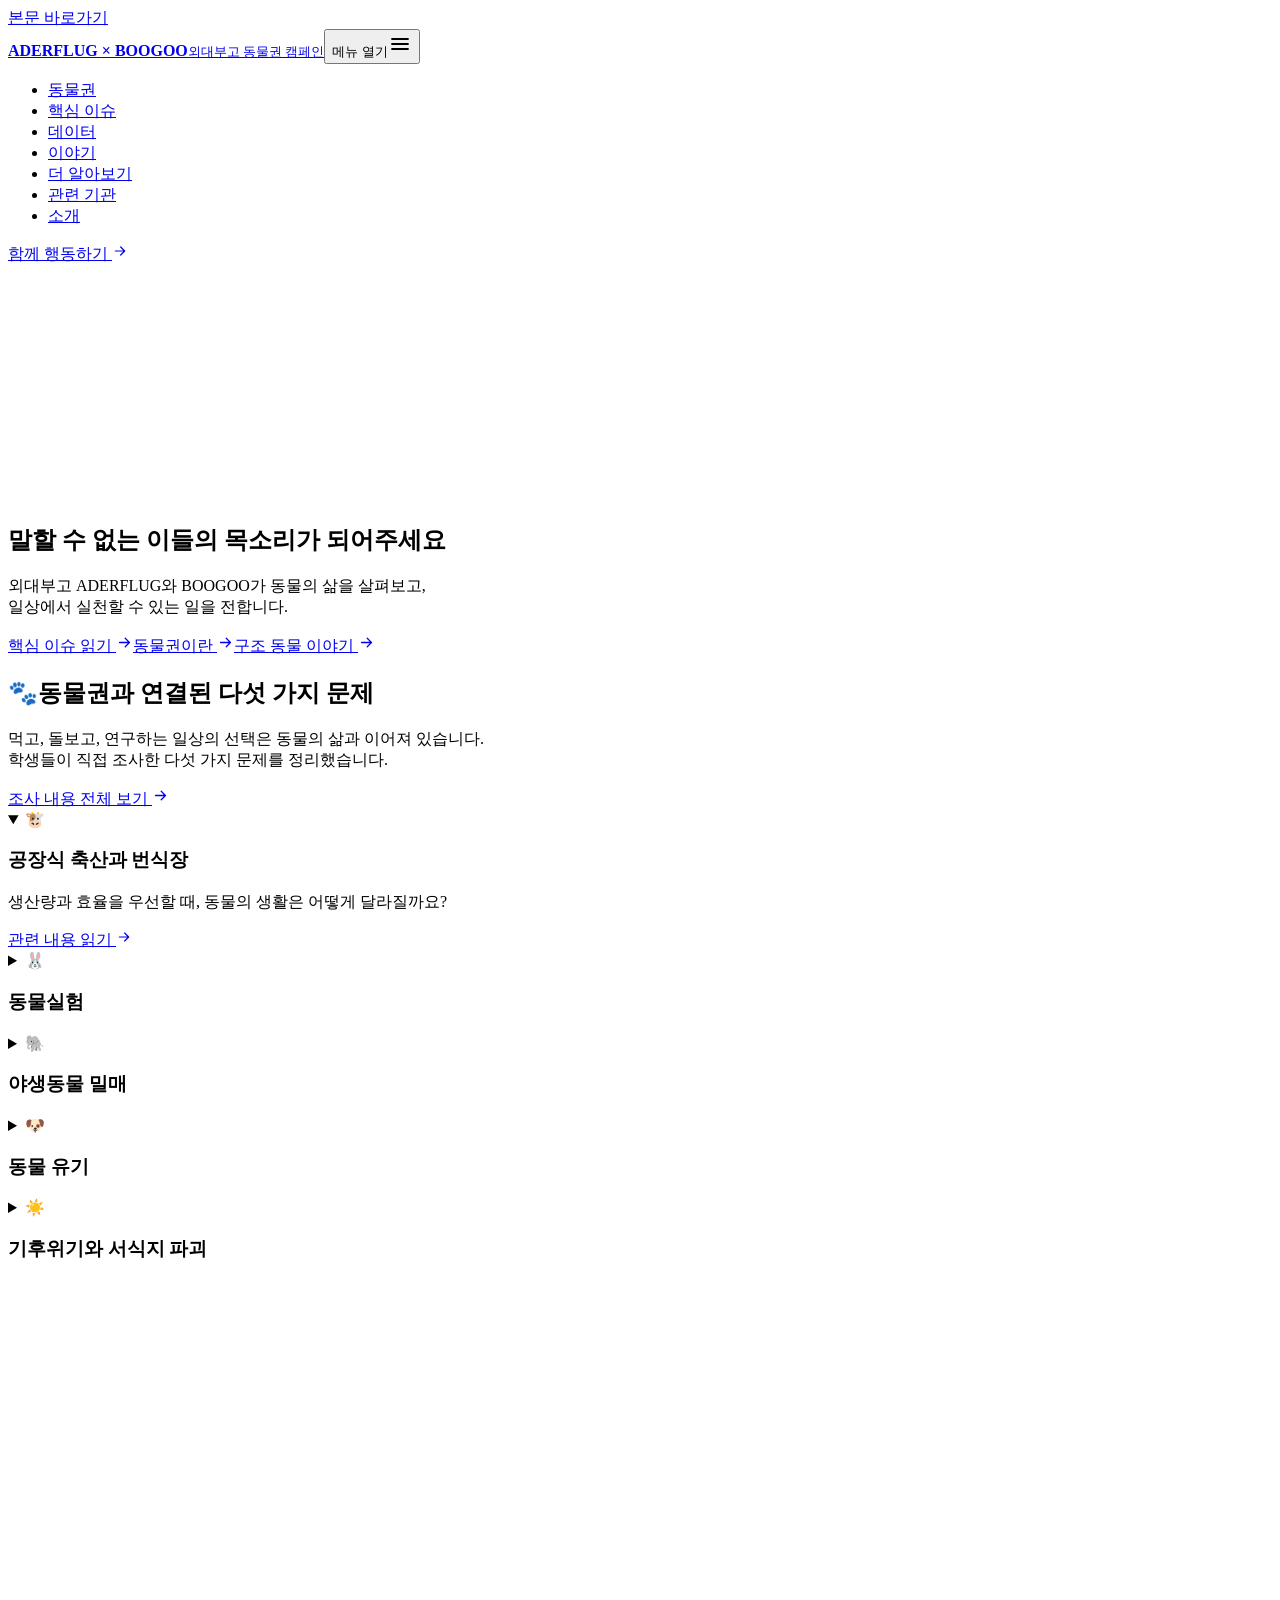
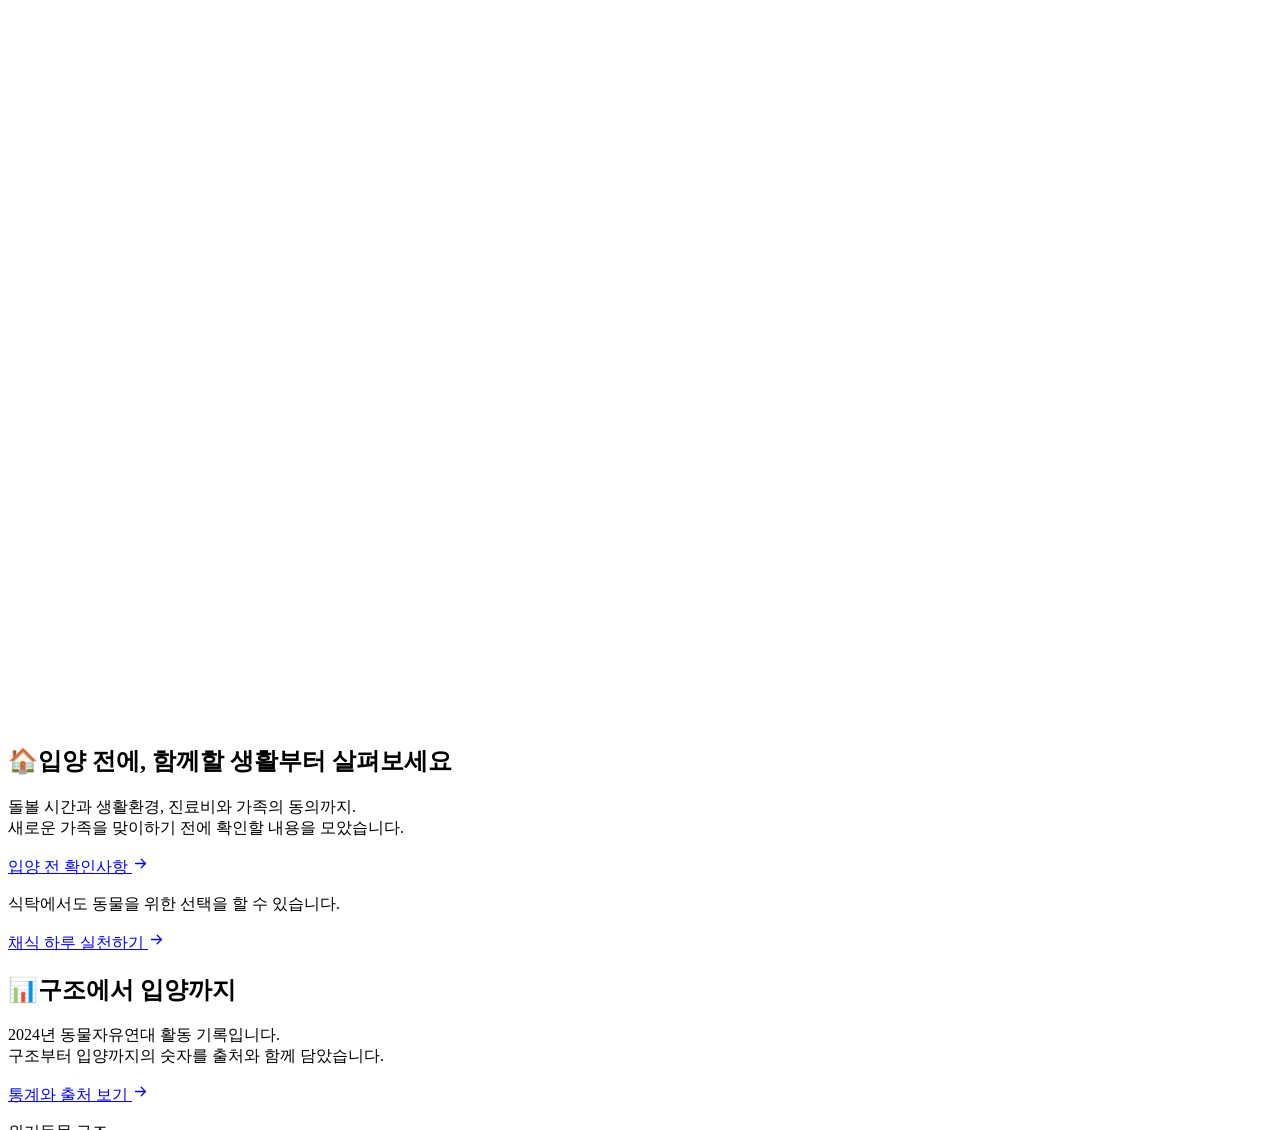
==== index.html @ e0e42d1b "Deploy redesigned preview to GitHub Pages Co-Authored-By: Claude Opus 5.5 <noreply@anthropic.com>" ====
<!DOCTYPE html><html lang="ko"><head><meta name="robots" content="noindex"><meta charset="UTF-8"><meta name="viewport" content="width=device-width"><meta name="theme-color" content="#ffffff"><meta name="description" content="말할 수 없는 이들의 목소리가 되어주세요. 청소년과 시민을 위한 동물권 이야기, 데이터, 실천 안내를 만나보세요."><link rel="canonical" href="https://aderflugboogoo.site/aderflug-boogoo/"><link rel="icon" type="image/svg+xml" href="/aderflug-boogoo/favicon.svg"><link rel="preconnect" href="https://cdn.jsdelivr.net" crossorigin><meta property="og:type" content="website"><meta property="og:locale" content="ko_KR"><meta property="og:site_name" content="ADERFLUG × BOOGOO"><meta property="og:title" content="ADERFLUG × BOOGOO"><meta property="og:description" content="말할 수 없는 이들의 목소리가 되어주세요. 청소년과 시민을 위한 동물권 이야기, 데이터, 실천 안내를 만나보세요."><meta property="og:url" content="https://aderflugboogoo.site/aderflug-boogoo/"><meta property="og:image" content="https://aderflugboogoo.site/og-image.png"><meta property="og:image:alt" content="ADERFLUG × BOOGOO 동물권 인식 개선 캠페인"><meta name="twitter:card" content="summary_large_image"><script type="application/ld+json">{"@context":"https://schema.org","@type":"WebPage","name":"ADERFLUG × BOOGOO","description":"말할 수 없는 이들의 목소리가 되어주세요. 청소년과 시민을 위한 동물권 이야기, 데이터, 실천 안내를 만나보세요.","inLanguage":"ko-KR","url":"https://aderflugboogoo.site/aderflug-boogoo/","isPartOf":{"@type":"WebSite","name":"ADERFLUG × BOOGOO","url":"https://aderflugboogoo.site"}}</script><title>ADERFLUG × BOOGOO</title><script>document.documentElement.classList.add('js');</script><link rel="stylesheet" href="/aderflug-boogoo/_astro/BaseLayout.DMk55PlN.css"><link rel="stylesheet" href="/aderflug-boogoo/_astro/index.BG5QnH9r.css"></head><body><a class="skip-link" href="#main-content">본문 바로가기</a><header class="site-header" data-site-header data-astro-cid-nen7h5rs><div class="header-inner site-shell" data-astro-cid-nen7h5rs><a class="brand" href="/aderflug-boogoo/" data-astro-cid-nen7h5rs><strong data-astro-cid-nen7h5rs>ADERFLUG <span data-astro-cid-nen7h5rs>×</span> BOOGOO</strong><small data-astro-cid-nen7h5rs>외대부고 동물권 캠페인</small></a><button class="menu-button" type="button" aria-expanded="false" aria-controls="site-menu" data-menu-button data-astro-cid-nen7h5rs><span class="sr-only" data-astro-cid-nen7h5rs>메뉴 열기</span><span data-open-icon data-astro-cid-nen7h5rs><svg xmlns="http://www.w3.org/2000/svg" width="24" height="24" viewBox="0 0 24 24" fill="none" stroke="currentColor" stroke-width="1.8" stroke-linecap="round" stroke-linejoin="round" aria-hidden="true"><path d="M4 7h16M4 12h16M4 17h16"/></svg></span><span data-close-icon hidden data-astro-cid-nen7h5rs><svg xmlns="http://www.w3.org/2000/svg" width="24" height="24" viewBox="0 0 24 24" fill="none" stroke="currentColor" stroke-width="1.8" stroke-linecap="round" stroke-linejoin="round" aria-hidden="true"><path d="m6 6 12 12M18 6 6 18"/></svg></span></button><nav id="site-menu" class="site-menu" aria-label="주요 메뉴" data-site-menu data-astro-cid-nen7h5rs><ul data-astro-cid-nen7h5rs><li data-astro-cid-nen7h5rs><a href="/aderflug-boogoo/animal-rights" data-astro-cid-nen7h5rs>동물권</a></li><li data-astro-cid-nen7h5rs><a href="/aderflug-boogoo/issues" data-astro-cid-nen7h5rs>핵심 이슈</a></li><li data-astro-cid-nen7h5rs><a href="/aderflug-boogoo/data" data-astro-cid-nen7h5rs>데이터</a></li><li data-astro-cid-nen7h5rs><a href="/aderflug-boogoo/story" data-astro-cid-nen7h5rs>이야기</a></li><li data-astro-cid-nen7h5rs><a href="/aderflug-boogoo/learn-more" data-astro-cid-nen7h5rs>더 알아보기</a></li><li data-astro-cid-nen7h5rs><a href="/aderflug-boogoo/links" data-astro-cid-nen7h5rs>관련 기관</a></li><li data-astro-cid-nen7h5rs><a href="/aderflug-boogoo/about" data-astro-cid-nen7h5rs>소개</a></li></ul><a class="header-cta" href="/aderflug-boogoo/act" data-astro-cid-nen7h5rs>함께 행동하기 <svg xmlns="http://www.w3.org/2000/svg" width="16" height="16" viewBox="0 0 24 24" fill="none" stroke="currentColor" stroke-width="1.8" stroke-linecap="round" stroke-linejoin="round" aria-hidden="true"><path d="M5 12h14M13 6l6 6-6 6"/></svg></a></nav></div></header><main id="main-content"><div class="home-content site-shell" data-astro-cid-lcdefpme><div class="campaign-panorama" data-astro-cid-lcdefpme><img src="/aderflug-boogoo/_astro/aderflug-boogoo-hero.DDKtfl84_1JHfOo.webp" srcset="/aderflug-boogoo/_astro/aderflug-boogoo-hero.DDKtfl84_ZAsT8r.webp 400w, /aderflug-boogoo/_astro/aderflug-boogoo-hero.DDKtfl84_1ltj59.webp 640w, /aderflug-boogoo/_astro/aderflug-boogoo-hero.DDKtfl84_ZBp9d.webp 900w, /aderflug-boogoo/_astro/aderflug-boogoo-hero.DDKtfl84_ZC8OJb.webp 1000w" alt="코끼리, 기린, 호랑이, 사슴, 새 등 여러 동물이 함께 모인 캠페인 이미지" sizes="(min-width: 60rem) 900px, calc(100vw - 36px)" loading="eager" fetchpriority="high" data-astro-cid-lcdefpme="true" decoding="async" width="1012" height="235"></div><section class="home-intro" aria-labelledby="campaign-statement" data-astro-cid-lcdefpme><div class="intro-copy" data-astro-cid-lcdefpme><h1 id="campaign-statement" data-astro-cid-lcdefpme>말할 수 없는 이들의 목소리가 되어주세요</h1><p data-astro-cid-lcdefpme>외대부고 ADERFLUG와 BOOGOO가 동물의 삶을 살펴보고,<br data-astro-cid-lcdefpme>일상에서 실천할 수 있는 일을 전합니다.</p></div><div class="intro-actions" data-astro-cid-lcdefpme><a class="button button-primary" href="/aderflug-boogoo/issues" data-astro-cid-lcdefpme>핵심 이슈 읽기 <svg xmlns="http://www.w3.org/2000/svg" width="17" height="17" viewBox="0 0 24 24" fill="none" stroke="currentColor" stroke-width="1.8" stroke-linecap="round" stroke-linejoin="round" aria-hidden="true"><path d="M5 12h14M13 6l6 6-6 6"/></svg></a><a class="text-link" href="/aderflug-boogoo/animal-rights" data-astro-cid-lcdefpme>동물권이란 <svg xmlns="http://www.w3.org/2000/svg" width="17" height="17" viewBox="0 0 24 24" fill="none" stroke="currentColor" stroke-width="1.8" stroke-linecap="round" stroke-linejoin="round" aria-hidden="true"><path d="M5 12h14M13 6l6 6-6 6"/></svg></a><a class="text-link" href="/aderflug-boogoo/story" data-astro-cid-lcdefpme>구조 동물 이야기 <svg xmlns="http://www.w3.org/2000/svg" width="17" height="17" viewBox="0 0 24 24" fill="none" stroke="currentColor" stroke-width="1.8" stroke-linecap="round" stroke-linejoin="round" aria-hidden="true"><path d="M5 12h14M13 6l6 6-6 6"/></svg></a></div></section><section class="topics-section section-space" aria-labelledby="topics-title" data-astro-cid-lcdefpme><div class="section-lead" data-astro-cid-lcdefpme><h2 id="topics-title" data-astro-cid-lcdefpme><span class="section-symbol" aria-hidden="true" data-astro-cid-lcdefpme>🐾</span><span data-astro-cid-lcdefpme>동물권과 연결된 다섯 가지 문제</span></h2><p data-astro-cid-lcdefpme>먹고, 돌보고, 연구하는 일상의 선택은 동물의 삶과 이어져 있습니다.<br data-astro-cid-lcdefpme>학생들이 직접 조사한 다섯 가지 문제를 정리했습니다.</p><a class="text-link" href="/aderflug-boogoo/issues" data-astro-cid-lcdefpme>조사 내용 전체 보기 <svg xmlns="http://www.w3.org/2000/svg" width="17" height="17" viewBox="0 0 24 24" fill="none" stroke="currentColor" stroke-width="1.8" stroke-linecap="round" stroke-linejoin="round" aria-hidden="true"><path d="M5 12h14M13 6l6 6-6 6"/></svg></a></div><div class="topic-list" data-astro-cid-lcdefpme><details class="topic" open data-astro-cid-lcdefpme><summary data-astro-cid-lcdefpme><span class="topic-symbol" aria-hidden="true" data-astro-cid-lcdefpme>🐮</span><h3 data-astro-cid-lcdefpme>공장식 축산과 번식장</h3><span class="disclosure-mark" aria-hidden="true" data-astro-cid-lcdefpme></span></summary><div class="topic-body" data-astro-cid-lcdefpme><p data-astro-cid-lcdefpme>생산량과 효율을 우선할 때, 동물의 생활은 어떻게 달라질까요?</p><a href="/aderflug-boogoo/issues#farming" data-astro-cid-lcdefpme>관련 내용 읽기 <svg xmlns="http://www.w3.org/2000/svg" width="16" height="16" viewBox="0 0 24 24" fill="none" stroke="currentColor" stroke-width="1.8" stroke-linecap="round" stroke-linejoin="round" aria-hidden="true"><path d="M5 12h14M13 6l6 6-6 6"/></svg></a></div></details><details class="topic" data-astro-cid-lcdefpme><summary data-astro-cid-lcdefpme><span class="topic-symbol" aria-hidden="true" data-astro-cid-lcdefpme>🐰</span><h3 data-astro-cid-lcdefpme>동물실험</h3><span class="disclosure-mark" aria-hidden="true" data-astro-cid-lcdefpme></span></summary><div class="topic-body" data-astro-cid-lcdefpme><p data-astro-cid-lcdefpme>연구에 필요한 정보를 얻으면서 동물의 고통을 줄일 수 있을까요?</p><a href="/aderflug-boogoo/issues#testing" data-astro-cid-lcdefpme>관련 내용 읽기 <svg xmlns="http://www.w3.org/2000/svg" width="16" height="16" viewBox="0 0 24 24" fill="none" stroke="currentColor" stroke-width="1.8" stroke-linecap="round" stroke-linejoin="round" aria-hidden="true"><path d="M5 12h14M13 6l6 6-6 6"/></svg></a></div></details><details class="topic" data-astro-cid-lcdefpme><summary data-astro-cid-lcdefpme><span class="topic-symbol" aria-hidden="true" data-astro-cid-lcdefpme>🐘</span><h3 data-astro-cid-lcdefpme>야생동물 밀매</h3><span class="disclosure-mark" aria-hidden="true" data-astro-cid-lcdefpme></span></summary><div class="topic-body" data-astro-cid-lcdefpme><p data-astro-cid-lcdefpme>희귀한 동물을 사고파는 일은 야생의 삶에 어떤 흔적을 남길까요?</p><a href="/aderflug-boogoo/issues#trafficking" data-astro-cid-lcdefpme>관련 내용 읽기 <svg xmlns="http://www.w3.org/2000/svg" width="16" height="16" viewBox="0 0 24 24" fill="none" stroke="currentColor" stroke-width="1.8" stroke-linecap="round" stroke-linejoin="round" aria-hidden="true"><path d="M5 12h14M13 6l6 6-6 6"/></svg></a></div></details><details class="topic" data-astro-cid-lcdefpme><summary data-astro-cid-lcdefpme><span class="topic-symbol" aria-hidden="true" data-astro-cid-lcdefpme>🐶</span><h3 data-astro-cid-lcdefpme>동물 유기</h3><span class="disclosure-mark" aria-hidden="true" data-astro-cid-lcdefpme></span></summary><div class="topic-body" data-astro-cid-lcdefpme><p data-astro-cid-lcdefpme>함께 살기로 한 약속을 끝까지 지키려면 무엇이 필요할까요?</p><a href="/aderflug-boogoo/issues#abandonment" data-astro-cid-lcdefpme>관련 내용 읽기 <svg xmlns="http://www.w3.org/2000/svg" width="16" height="16" viewBox="0 0 24 24" fill="none" stroke="currentColor" stroke-width="1.8" stroke-linecap="round" stroke-linejoin="round" aria-hidden="true"><path d="M5 12h14M13 6l6 6-6 6"/></svg></a></div></details><details class="topic" data-astro-cid-lcdefpme><summary data-astro-cid-lcdefpme><span class="topic-symbol" aria-hidden="true" data-astro-cid-lcdefpme>☀️</span><h3 data-astro-cid-lcdefpme>기후위기와 서식지 파괴</h3><span class="disclosure-mark" aria-hidden="true" data-astro-cid-lcdefpme></span></summary><div class="topic-body" data-astro-cid-lcdefpme><p data-astro-cid-lcdefpme>동물이 살아갈 장소가 사라지면, 생명을 지킬 방법도 줄어듭니다.</p><a href="/aderflug-boogoo/issues#habitats" data-astro-cid-lcdefpme>관련 내용 읽기 <svg xmlns="http://www.w3.org/2000/svg" width="16" height="16" viewBox="0 0 24 24" fill="none" stroke="currentColor" stroke-width="1.8" stroke-linecap="round" stroke-linejoin="round" aria-hidden="true"><path d="M5 12h14M13 6l6 6-6 6"/></svg></a></div></details></div></section><section class="care-section" aria-labelledby="care-title" data-astro-cid-lcdefpme><figure data-astro-cid-lcdefpme><img src="/aderflug-boogoo/_astro/shelter-care.DAfAYyuJ_2tpJId.webp" srcset="/aderflug-boogoo/_astro/shelter-care.DAfAYyuJ_XROAb.webp 400w, /aderflug-boogoo/_astro/shelter-care.DAfAYyuJ_Zpfucl.webp 640w, /aderflug-boogoo/_astro/shelter-care.DAfAYyuJ_Z18SWES.webp 960w" alt="개에게 물을 주고 목줄을 살피는 돌봄 장면을 표현한 이미지" sizes="(min-width: 80rem) 480px, (min-width: 64rem) 42vw, calc(100vw - 80px)" loading="lazy" data-astro-cid-lcdefpme="true" decoding="async" width="1536" height="1024"></figure><div class="care-copy" data-astro-cid-lcdefpme><h2 id="care-title" data-astro-cid-lcdefpme><span class="section-symbol" aria-hidden="true" data-astro-cid-lcdefpme>🏠</span><span data-astro-cid-lcdefpme>입양 전에, 함께할 생활부터 살펴보세요</span></h2><p data-astro-cid-lcdefpme>돌볼 시간과 생활환경, 진료비와 가족의 동의까지.<br data-astro-cid-lcdefpme>새로운 가족을 맞이하기 전에 확인할 내용을 모았습니다.</p><a class="button button-primary" href="/aderflug-boogoo/act#adoption" data-astro-cid-lcdefpme>입양 전 확인사항 <svg xmlns="http://www.w3.org/2000/svg" width="17" height="17" viewBox="0 0 24 24" fill="none" stroke="currentColor" stroke-width="1.8" stroke-linecap="round" stroke-linejoin="round" aria-hidden="true"><path d="M5 12h14M13 6l6 6-6 6"/></svg></a><div class="care-note" data-astro-cid-lcdefpme><p data-astro-cid-lcdefpme>식탁에서도 동물을 위한 선택을 할 수 있습니다.</p><a class="text-link" href="/aderflug-boogoo/act#vegetarian" data-astro-cid-lcdefpme>채식 하루 실천하기 <svg xmlns="http://www.w3.org/2000/svg" width="17" height="17" viewBox="0 0 24 24" fill="none" stroke="currentColor" stroke-width="1.8" stroke-linecap="round" stroke-linejoin="round" aria-hidden="true"><path d="M5 12h14M13 6l6 6-6 6"/></svg></a></div></div></section><section class="record-section section-space" aria-labelledby="record-title" data-astro-cid-lcdefpme><div class="section-lead lead-copy" data-astro-cid-lcdefpme><h2 id="record-title" data-astro-cid-lcdefpme><span class="section-symbol" aria-hidden="true" data-astro-cid-lcdefpme>📊</span><span data-astro-cid-lcdefpme>구조에서 입양까지</span></h2><p data-astro-cid-lcdefpme>2024년 동물자유연대 활동 기록입니다.<br data-astro-cid-lcdefpme>구조부터 입양까지의 숫자를 출처와 함께 담았습니다.</p><a class="text-link" href="/aderflug-boogoo/data" data-astro-cid-lcdefpme>통계와 출처 보기 <svg xmlns="http://www.w3.org/2000/svg" width="17" height="17" viewBox="0 0 24 24" fill="none" stroke="currentColor" stroke-width="1.8" stroke-linecap="round" stroke-linejoin="round" aria-hidden="true"><path d="M5 12h14M13 6l6 6-6 6"/></svg></a></div><dl class="record-values" data-astro-cid-lcdefpme><div data-astro-cid-lcdefpme><dt data-astro-cid-lcdefpme>위기동물 구조</dt><dd data-astro-cid-lcdefpme>326<small data-astro-cid-lcdefpme>마리</small></dd></div><div data-astro-cid-lcdefpme><dt data-astro-cid-lcdefpme>온센터 신규 입주</dt><dd data-astro-cid-lcdefpme>255<small data-astro-cid-lcdefpme>마리</small></dd></div><div data-astro-cid-lcdefpme><dt data-astro-cid-lcdefpme>새 가족을 만난 동물</dt><dd data-astro-cid-lcdefpme>169<small data-astro-cid-lcdefpme>마리</small></dd></div></dl></section><section class="resources-section" aria-labelledby="resources-title" data-astro-cid-lcdefpme><div class="resources-lead" data-astro-cid-lcdefpme><h2 id="resources-title" data-astro-cid-lcdefpme><span class="section-symbol" aria-hidden="true" data-astro-cid-lcdefpme>📚</span><span data-astro-cid-lcdefpme>더 읽고, 직접 찾아보기</span></h2></div><div class="resource-links" data-astro-cid-lcdefpme><a href="/aderflug-boogoo/learn-more#panel-films" data-astro-cid-lcdefpme><div data-astro-cid-lcdefpme><h3 data-astro-cid-lcdefpme>영화와 다큐멘터리</h3><p data-astro-cid-lcdefpme>잡식가족의 딜레마 · 카우스피라시</p></div><svg xmlns="http://www.w3.org/2000/svg" width="20" height="20" viewBox="0 0 24 24" fill="none" stroke="currentColor" stroke-width="1.8" stroke-linecap="round" stroke-linejoin="round" aria-hidden="true"><path d="M5 12h14M13 6l6 6-6 6"/></svg></a><a href="/aderflug-boogoo/learn-more#panel-books" data-astro-cid-lcdefpme><div data-astro-cid-lcdefpme><h3 data-astro-cid-lcdefpme>동물권 추천 도서</h3><p data-astro-cid-lcdefpme>청소년과 입문자를 위한 책 다섯 권</p></div><svg xmlns="http://www.w3.org/2000/svg" width="20" height="20" viewBox="0 0 24 24" fill="none" stroke="currentColor" stroke-width="1.8" stroke-linecap="round" stroke-linejoin="round" aria-hidden="true"><path d="M5 12h14M13 6l6 6-6 6"/></svg></a><a href="/aderflug-boogoo/links" data-astro-cid-lcdefpme><div data-astro-cid-lcdefpme><h3 data-astro-cid-lcdefpme>동물 보호 기관과 단체</h3><p data-astro-cid-lcdefpme>공식 자료와 보호 동물 정보</p></div><svg xmlns="http://www.w3.org/2000/svg" width="20" height="20" viewBox="0 0 24 24" fill="none" stroke="currentColor" stroke-width="1.8" stroke-linecap="round" stroke-linejoin="round" aria-hidden="true"><path d="M5 12h14M13 6l6 6-6 6"/></svg></a></div></section><section class="campaign-signoff" aria-labelledby="campaign-title" data-astro-cid-lcdefpme><div data-astro-cid-lcdefpme><h2 id="campaign-title" data-astro-cid-lcdefpme>ADERFLUG × BOOGOO</h2><p data-astro-cid-lcdefpme>용인한국외국어대학교부설고등학교 동물권 인식 개선 캠페인</p><a class="text-link" href="/aderflug-boogoo/about" data-astro-cid-lcdefpme>캠페인 소개 <svg xmlns="http://www.w3.org/2000/svg" width="16" height="16" viewBox="0 0 24 24" fill="none" stroke="currentColor" stroke-width="1.8" stroke-linecap="round" stroke-linejoin="round" aria-hidden="true"><path d="M5 12h14M13 6l6 6-6 6"/></svg></a></div></section></div></main><footer class="site-footer" data-astro-cid-jo6i4kqk><div class="footer-inner site-shell" data-astro-cid-jo6i4kqk><div class="footer-intro" data-astro-cid-jo6i4kqk><p class="footer-name" data-astro-cid-jo6i4kqk>ADERFLUG <span data-astro-cid-jo6i4kqk>×</span> BOOGOO</p><p data-astro-cid-jo6i4kqk>용인한국외국어대학교부설고등학교 ADERFLUG와 BOOGOO가 함께 만드는 동물권 인식 개선 캠페인</p><a class="footer-action" href="/aderflug-boogoo/act" data-astro-cid-jo6i4kqk>오늘 할 수 있는 행동 보기 <svg xmlns="http://www.w3.org/2000/svg" width="17" height="17" viewBox="0 0 24 24" fill="none" stroke="currentColor" stroke-width="1.8" stroke-linecap="round" stroke-linejoin="round" aria-hidden="true"><path d="M5 12h14M13 6l6 6-6 6"/></svg></a></div><div class="footer-links" data-astro-cid-jo6i4kqk><div data-astro-cid-jo6i4kqk><h2 data-astro-cid-jo6i4kqk>사이트맵</h2><ul data-astro-cid-jo6i4kqk><li data-astro-cid-jo6i4kqk><a href="/aderflug-boogoo/animal-rights" data-astro-cid-jo6i4kqk>동물권이란</a></li><li data-astro-cid-jo6i4kqk><a href="/aderflug-boogoo/issues" data-astro-cid-jo6i4kqk>핵심 이슈</a></li><li data-astro-cid-jo6i4kqk><a href="/aderflug-boogoo/data" data-astro-cid-jo6i4kqk>데이터로 보기</a></li><li data-astro-cid-jo6i4kqk><a href="/aderflug-boogoo/story" data-astro-cid-jo6i4kqk>이야기</a></li><li data-astro-cid-jo6i4kqk><a href="/aderflug-boogoo/act" data-astro-cid-jo6i4kqk>행동하기</a></li><li data-astro-cid-jo6i4kqk><a href="/aderflug-boogoo/links" data-astro-cid-jo6i4kqk>관련 링크</a></li><li data-astro-cid-jo6i4kqk><a href="/aderflug-boogoo/learn-more" data-astro-cid-jo6i4kqk>더 알아보기</a></li><li data-astro-cid-jo6i4kqk><a href="/aderflug-boogoo/about" data-astro-cid-jo6i4kqk>소개</a></li></ul></div><div data-astro-cid-jo6i4kqk><h2 data-astro-cid-jo6i4kqk>관련 단체</h2><ul data-astro-cid-jo6i4kqk><li data-astro-cid-jo6i4kqk><a href="https://www.animals.or.kr" target="_blank" rel="noopener" data-astro-cid-jo6i4kqk>동물자유연대<svg xmlns="http://www.w3.org/2000/svg" width="13" height="13" viewBox="0 0 24 24" fill="none" stroke="currentColor" stroke-width="1.8" stroke-linecap="round" stroke-linejoin="round" aria-hidden="true"><path d="M14 5h5v5M10 14 19 5M19 13v6H5V5h6"/></svg></a></li><li data-astro-cid-jo6i4kqk><a href="https://www.animal.go.kr" target="_blank" rel="noopener" data-astro-cid-jo6i4kqk>국가동물보호정보시스템<svg xmlns="http://www.w3.org/2000/svg" width="13" height="13" viewBox="0 0 24 24" fill="none" stroke="currentColor" stroke-width="1.8" stroke-linecap="round" stroke-linejoin="round" aria-hidden="true"><path d="M14 5h5v5M10 14 19 5M19 13v6H5V5h6"/></svg></a></li><li data-astro-cid-jo6i4kqk><a href="https://www.ekara.org/" target="_blank" rel="noopener" data-astro-cid-jo6i4kqk>동물권행동 카라<svg xmlns="http://www.w3.org/2000/svg" width="13" height="13" viewBox="0 0 24 24" fill="none" stroke="currentColor" stroke-width="1.8" stroke-linecap="round" stroke-linejoin="round" aria-hidden="true"><path d="M14 5h5v5M10 14 19 5M19 13v6H5V5h6"/></svg></a></li></ul></div></div></div><div class="footer-meta site-shell" data-astro-cid-jo6i4kqk><p data-astro-cid-jo6i4kqk>© 2026 ADERFLUG × BOOGOO</p><a href="https://genilo.kr" target="_blank" rel="noopener" data-astro-cid-jo6i4kqk>Sponsored by Genilo <svg xmlns="http://www.w3.org/2000/svg" width="12" height="12" viewBox="0 0 24 24" fill="none" stroke="currentColor" stroke-width="1.8" stroke-linecap="round" stroke-linejoin="round" aria-hidden="true"><path d="M14 5h5v5M10 14 19 5M19 13v6H5V5h6"/></svg></a></div></footer><script type="module">var e=document.querySelector(`[data-menu-button]`),t=document.querySelector(`[data-site-menu]`),n=document.querySelector(`[data-open-icon]`),r=document.querySelector(`[data-close-icon]`),i=i=>{if(!(e instanceof HTMLButtonElement)||!(t instanceof HTMLElement))return;e.setAttribute(`aria-expanded`,String(i)),t.dataset.open=String(i);let a=e.querySelector(`.sr-only`);a&&(a.textContent=i?`메뉴 닫기`:`메뉴 열기`),n instanceof HTMLElement&&(n.hidden=i),r instanceof HTMLElement&&(r.hidden=!i)};e?.addEventListener(`click`,()=>i(e.getAttribute(`aria-expanded`)!==`true`)),t?.querySelectorAll(`a`).forEach(e=>e.addEventListener(`click`,()=>i(!1))),document.addEventListener(`keydown`,t=>{t.key===`Escape`&&e?.getAttribute(`aria-expanded`)===`true`&&(i(!1),e instanceof HTMLElement&&e.focus())}),document.addEventListener(`click`,e=>{e.target instanceof Node&&!document.querySelector(`[data-site-header]`)?.contains(e.target)&&i(!1)}),window.matchMedia(`(min-width: 75rem)`).addEventListener(`change`,()=>i(!1));</script></body></html>
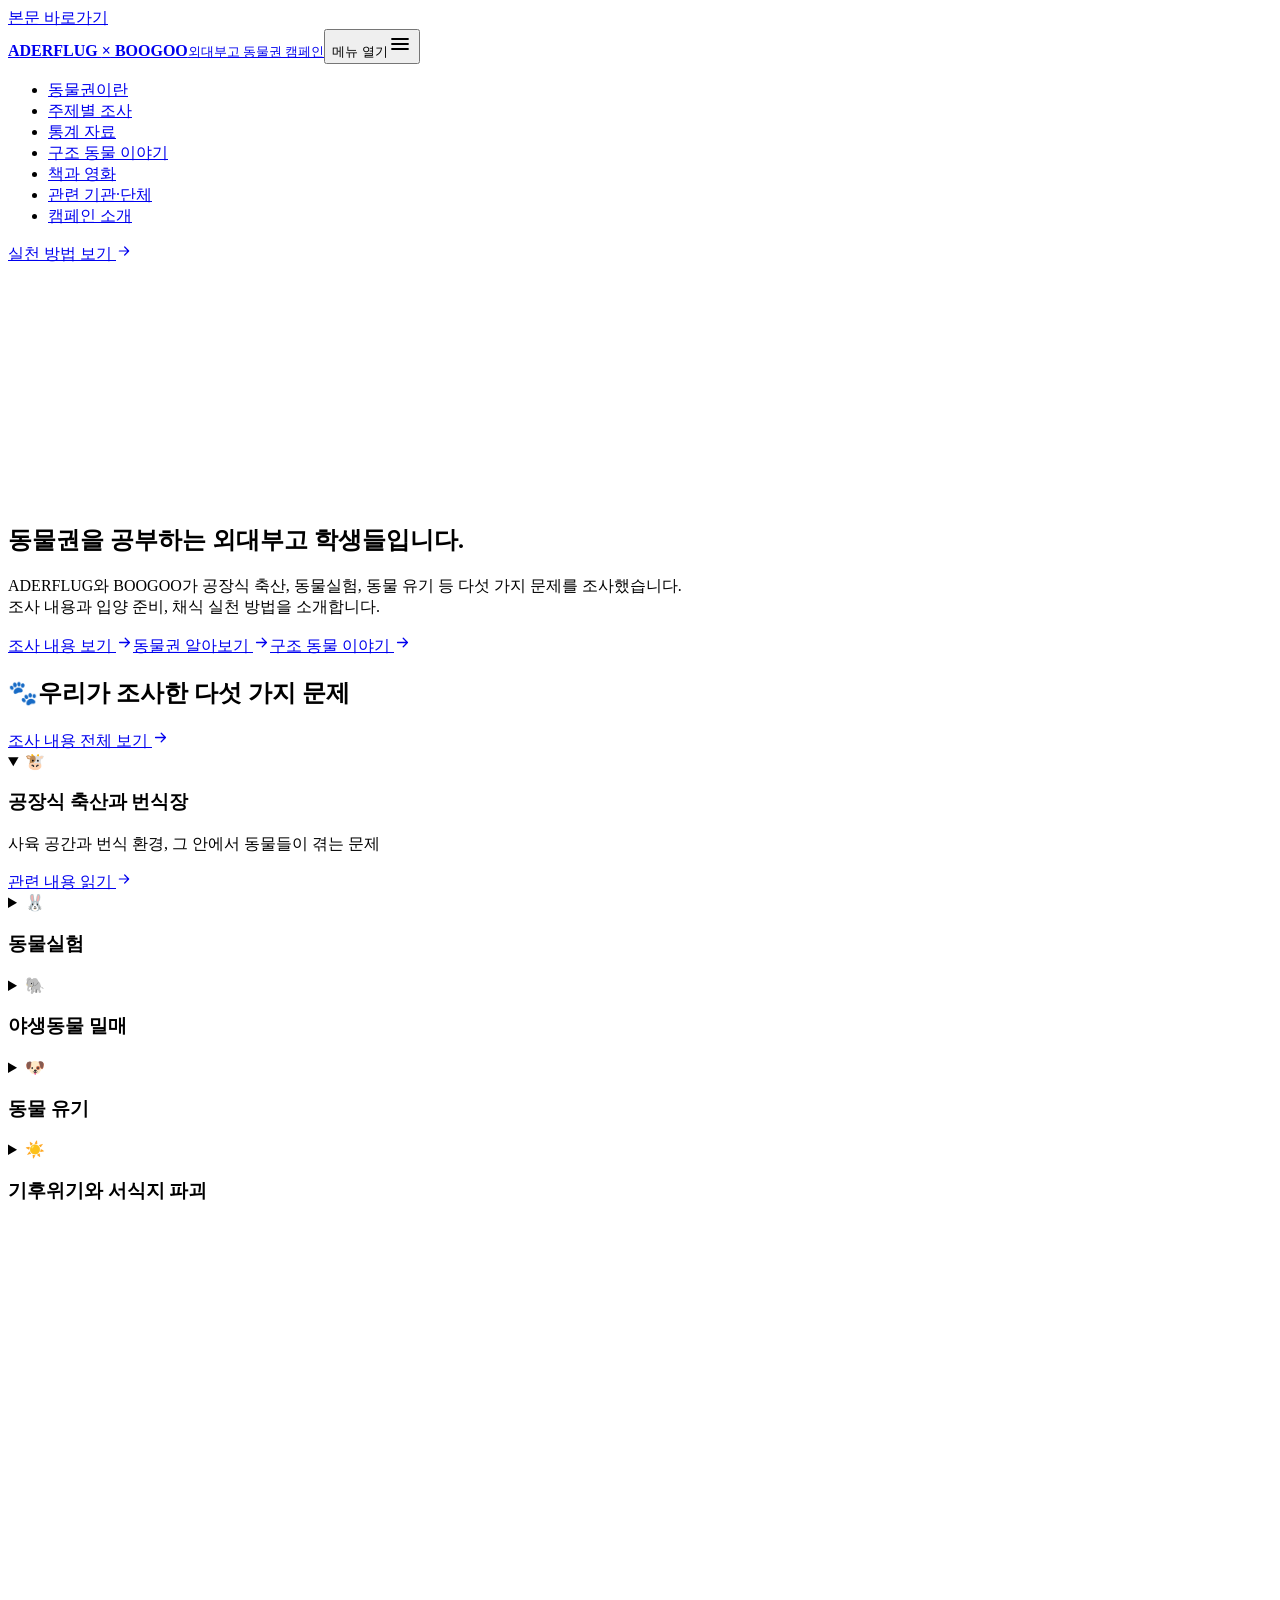
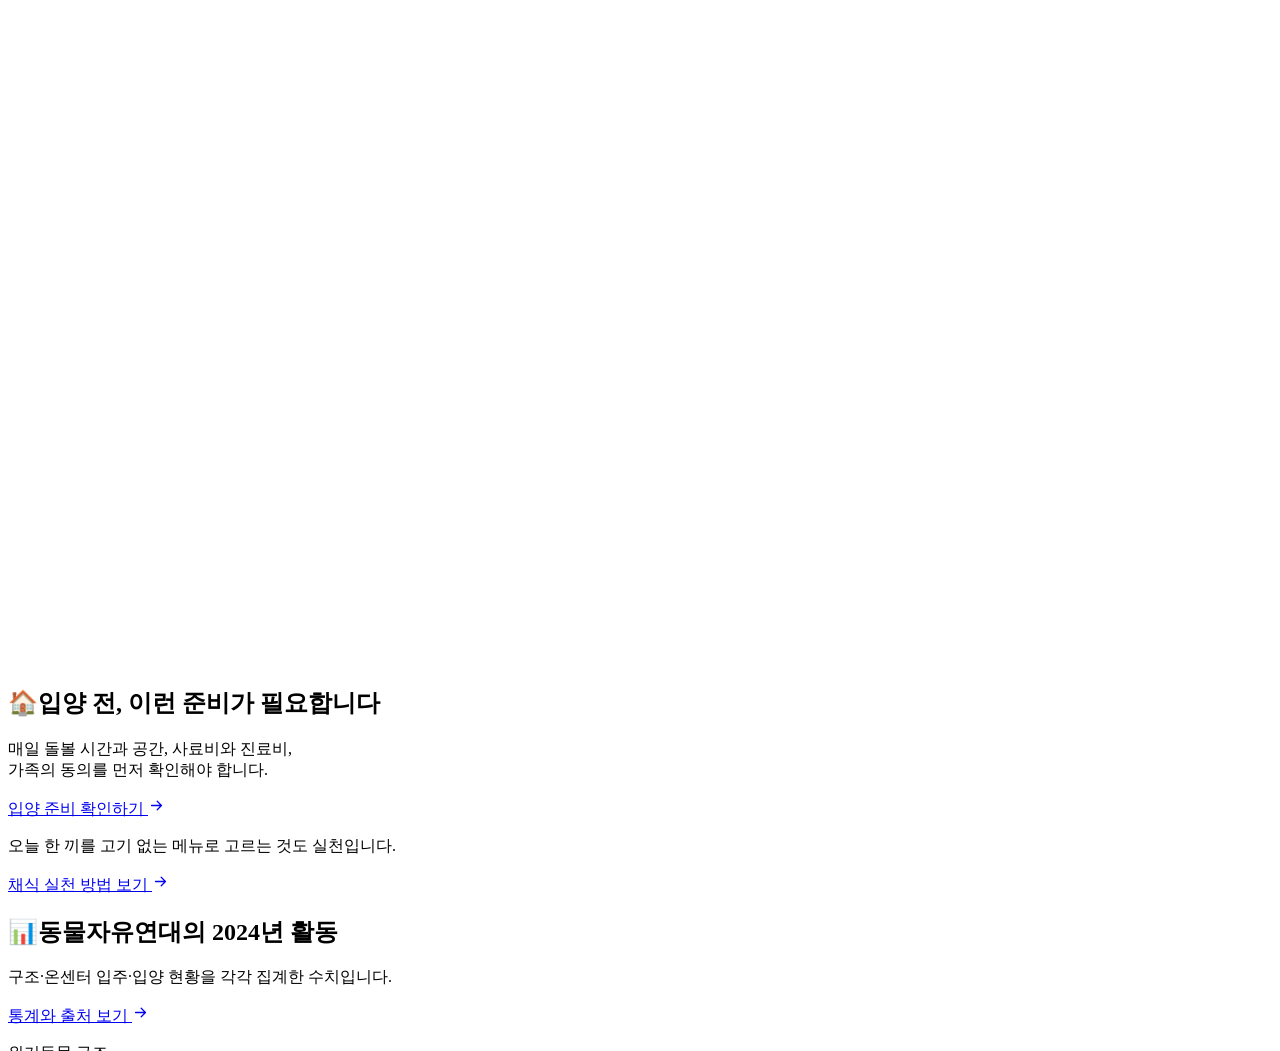
==== commit 9e1eb30e: "Rewrite copy in plain student voice; rename menus to match page content Co-Authored-By: Claude Opus " ====
--- a/index.html
+++ b/index.html
@@ -1 +1 @@
-<!DOCTYPE html><html lang="ko"><head><meta name="robots" content="noindex"><meta charset="UTF-8"><meta name="viewport" content="width=device-width"><meta name="theme-color" content="#ffffff"><meta name="description" content="말할 수 없는 이들의 목소리가 되어주세요. 청소년과 시민을 위한 동물권 이야기, 데이터, 실천 안내를 만나보세요."><link rel="canonical" href="https://aderflugboogoo.site/aderflug-boogoo/"><link rel="icon" type="image/svg+xml" href="/aderflug-boogoo/favicon.svg"><link rel="preconnect" href="https://cdn.jsdelivr.net" crossorigin><meta property="og:type" content="website"><meta property="og:locale" content="ko_KR"><meta property="og:site_name" content="ADERFLUG × BOOGOO"><meta property="og:title" content="ADERFLUG × BOOGOO"><meta property="og:description" content="말할 수 없는 이들의 목소리가 되어주세요. 청소년과 시민을 위한 동물권 이야기, 데이터, 실천 안내를 만나보세요."><meta property="og:url" content="https://aderflugboogoo.site/aderflug-boogoo/"><meta property="og:image" content="https://aderflugboogoo.site/og-image.png"><meta property="og:image:alt" content="ADERFLUG × BOOGOO 동물권 인식 개선 캠페인"><meta name="twitter:card" content="summary_large_image"><script type="application/ld+json">{"@context":"https://schema.org","@type":"WebPage","name":"ADERFLUG × BOOGOO","description":"말할 수 없는 이들의 목소리가 되어주세요. 청소년과 시민을 위한 동물권 이야기, 데이터, 실천 안내를 만나보세요.","inLanguage":"ko-KR","url":"https://aderflugboogoo.site/aderflug-boogoo/","isPartOf":{"@type":"WebSite","name":"ADERFLUG × BOOGOO","url":"https://aderflugboogoo.site"}}</script><title>ADERFLUG × BOOGOO</title><script>document.documentElement.classList.add('js');</script><link rel="stylesheet" href="/aderflug-boogoo/_astro/BaseLayout.DMk55PlN.css"><link rel="stylesheet" href="/aderflug-boogoo/_astro/index.BG5QnH9r.css"></head><body><a class="skip-link" href="#main-content">본문 바로가기</a><header class="site-header" data-site-header data-astro-cid-nen7h5rs><div class="header-inner site-shell" data-astro-cid-nen7h5rs><a class="brand" href="/aderflug-boogoo/" data-astro-cid-nen7h5rs><strong data-astro-cid-nen7h5rs>ADERFLUG <span data-astro-cid-nen7h5rs>×</span> BOOGOO</strong><small data-astro-cid-nen7h5rs>외대부고 동물권 캠페인</small></a><button class="menu-button" type="button" aria-expanded="false" aria-controls="site-menu" data-menu-button data-astro-cid-nen7h5rs><span class="sr-only" data-astro-cid-nen7h5rs>메뉴 열기</span><span data-open-icon data-astro-cid-nen7h5rs><svg xmlns="http://www.w3.org/2000/svg" width="24" height="24" viewBox="0 0 24 24" fill="none" stroke="currentColor" stroke-width="1.8" stroke-linecap="round" stroke-linejoin="round" aria-hidden="true"><path d="M4 7h16M4 12h16M4 17h16"/></svg></span><span data-close-icon hidden data-astro-cid-nen7h5rs><svg xmlns="http://www.w3.org/2000/svg" width="24" height="24" viewBox="0 0 24 24" fill="none" stroke="currentColor" stroke-width="1.8" stroke-linecap="round" stroke-linejoin="round" aria-hidden="true"><path d="m6 6 12 12M18 6 6 18"/></svg></span></button><nav id="site-menu" class="site-menu" aria-label="주요 메뉴" data-site-menu data-astro-cid-nen7h5rs><ul data-astro-cid-nen7h5rs><li data-astro-cid-nen7h5rs><a href="/aderflug-boogoo/animal-rights" data-astro-cid-nen7h5rs>동물권</a></li><li data-astro-cid-nen7h5rs><a href="/aderflug-boogoo/issues" data-astro-cid-nen7h5rs>핵심 이슈</a></li><li data-astro-cid-nen7h5rs><a href="/aderflug-boogoo/data" data-astro-cid-nen7h5rs>데이터</a></li><li data-astro-cid-nen7h5rs><a href="/aderflug-boogoo/story" data-astro-cid-nen7h5rs>이야기</a></li><li data-astro-cid-nen7h5rs><a href="/aderflug-boogoo/learn-more" data-astro-cid-nen7h5rs>더 알아보기</a></li><li data-astro-cid-nen7h5rs><a href="/aderflug-boogoo/links" data-astro-cid-nen7h5rs>관련 기관</a></li><li data-astro-cid-nen7h5rs><a href="/aderflug-boogoo/about" data-astro-cid-nen7h5rs>소개</a></li></ul><a class="header-cta" href="/aderflug-boogoo/act" data-astro-cid-nen7h5rs>함께 행동하기 <svg xmlns="http://www.w3.org/2000/svg" width="16" height="16" viewBox="0 0 24 24" fill="none" stroke="currentColor" stroke-width="1.8" stroke-linecap="round" stroke-linejoin="round" aria-hidden="true"><path d="M5 12h14M13 6l6 6-6 6"/></svg></a></nav></div></header><main id="main-content"><div class="home-content site-shell" data-astro-cid-lcdefpme><div class="campaign-panorama" data-astro-cid-lcdefpme><img src="/aderflug-boogoo/_astro/aderflug-boogoo-hero.DDKtfl84_1JHfOo.webp" srcset="/aderflug-boogoo/_astro/aderflug-boogoo-hero.DDKtfl84_ZAsT8r.webp 400w, /aderflug-boogoo/_astro/aderflug-boogoo-hero.DDKtfl84_1ltj59.webp 640w, /aderflug-boogoo/_astro/aderflug-boogoo-hero.DDKtfl84_ZBp9d.webp 900w, /aderflug-boogoo/_astro/aderflug-boogoo-hero.DDKtfl84_ZC8OJb.webp 1000w" alt="코끼리, 기린, 호랑이, 사슴, 새 등 여러 동물이 함께 모인 캠페인 이미지" sizes="(min-width: 60rem) 900px, calc(100vw - 36px)" loading="eager" fetchpriority="high" data-astro-cid-lcdefpme="true" decoding="async" width="1012" height="235"></div><section class="home-intro" aria-labelledby="campaign-statement" data-astro-cid-lcdefpme><div class="intro-copy" data-astro-cid-lcdefpme><h1 id="campaign-statement" data-astro-cid-lcdefpme>말할 수 없는 이들의 목소리가 되어주세요</h1><p data-astro-cid-lcdefpme>외대부고 ADERFLUG와 BOOGOO가 동물의 삶을 살펴보고,<br data-astro-cid-lcdefpme>일상에서 실천할 수 있는 일을 전합니다.</p></div><div class="intro-actions" data-astro-cid-lcdefpme><a class="button button-primary" href="/aderflug-boogoo/issues" data-astro-cid-lcdefpme>핵심 이슈 읽기 <svg xmlns="http://www.w3.org/2000/svg" width="17" height="17" viewBox="0 0 24 24" fill="none" stroke="currentColor" stroke-width="1.8" stroke-linecap="round" stroke-linejoin="round" aria-hidden="true"><path d="M5 12h14M13 6l6 6-6 6"/></svg></a><a class="text-link" href="/aderflug-boogoo/animal-rights" data-astro-cid-lcdefpme>동물권이란 <svg xmlns="http://www.w3.org/2000/svg" width="17" height="17" viewBox="0 0 24 24" fill="none" stroke="currentColor" stroke-width="1.8" stroke-linecap="round" stroke-linejoin="round" aria-hidden="true"><path d="M5 12h14M13 6l6 6-6 6"/></svg></a><a class="text-link" href="/aderflug-boogoo/story" data-astro-cid-lcdefpme>구조 동물 이야기 <svg xmlns="http://www.w3.org/2000/svg" width="17" height="17" viewBox="0 0 24 24" fill="none" stroke="currentColor" stroke-width="1.8" stroke-linecap="round" stroke-linejoin="round" aria-hidden="true"><path d="M5 12h14M13 6l6 6-6 6"/></svg></a></div></section><section class="topics-section section-space" aria-labelledby="topics-title" data-astro-cid-lcdefpme><div class="section-lead" data-astro-cid-lcdefpme><h2 id="topics-title" data-astro-cid-lcdefpme><span class="section-symbol" aria-hidden="true" data-astro-cid-lcdefpme>🐾</span><span data-astro-cid-lcdefpme>동물권과 연결된 다섯 가지 문제</span></h2><p data-astro-cid-lcdefpme>먹고, 돌보고, 연구하는 일상의 선택은 동물의 삶과 이어져 있습니다.<br data-astro-cid-lcdefpme>학생들이 직접 조사한 다섯 가지 문제를 정리했습니다.</p><a class="text-link" href="/aderflug-boogoo/issues" data-astro-cid-lcdefpme>조사 내용 전체 보기 <svg xmlns="http://www.w3.org/2000/svg" width="17" height="17" viewBox="0 0 24 24" fill="none" stroke="currentColor" stroke-width="1.8" stroke-linecap="round" stroke-linejoin="round" aria-hidden="true"><path d="M5 12h14M13 6l6 6-6 6"/></svg></a></div><div class="topic-list" data-astro-cid-lcdefpme><details class="topic" open data-astro-cid-lcdefpme><summary data-astro-cid-lcdefpme><span class="topic-symbol" aria-hidden="true" data-astro-cid-lcdefpme>🐮</span><h3 data-astro-cid-lcdefpme>공장식 축산과 번식장</h3><span class="disclosure-mark" aria-hidden="true" data-astro-cid-lcdefpme></span></summary><div class="topic-body" data-astro-cid-lcdefpme><p data-astro-cid-lcdefpme>생산량과 효율을 우선할 때, 동물의 생활은 어떻게 달라질까요?</p><a href="/aderflug-boogoo/issues#farming" data-astro-cid-lcdefpme>관련 내용 읽기 <svg xmlns="http://www.w3.org/2000/svg" width="16" height="16" viewBox="0 0 24 24" fill="none" stroke="currentColor" stroke-width="1.8" stroke-linecap="round" stroke-linejoin="round" aria-hidden="true"><path d="M5 12h14M13 6l6 6-6 6"/></svg></a></div></details><details class="topic" data-astro-cid-lcdefpme><summary data-astro-cid-lcdefpme><span class="topic-symbol" aria-hidden="true" data-astro-cid-lcdefpme>🐰</span><h3 data-astro-cid-lcdefpme>동물실험</h3><span class="disclosure-mark" aria-hidden="true" data-astro-cid-lcdefpme></span></summary><div class="topic-body" data-astro-cid-lcdefpme><p data-astro-cid-lcdefpme>연구에 필요한 정보를 얻으면서 동물의 고통을 줄일 수 있을까요?</p><a href="/aderflug-boogoo/issues#testing" data-astro-cid-lcdefpme>관련 내용 읽기 <svg xmlns="http://www.w3.org/2000/svg" width="16" height="16" viewBox="0 0 24 24" fill="none" stroke="currentColor" stroke-width="1.8" stroke-linecap="round" stroke-linejoin="round" aria-hidden="true"><path d="M5 12h14M13 6l6 6-6 6"/></svg></a></div></details><details class="topic" data-astro-cid-lcdefpme><summary data-astro-cid-lcdefpme><span class="topic-symbol" aria-hidden="true" data-astro-cid-lcdefpme>🐘</span><h3 data-astro-cid-lcdefpme>야생동물 밀매</h3><span class="disclosure-mark" aria-hidden="true" data-astro-cid-lcdefpme></span></summary><div class="topic-body" data-astro-cid-lcdefpme><p data-astro-cid-lcdefpme>희귀한 동물을 사고파는 일은 야생의 삶에 어떤 흔적을 남길까요?</p><a href="/aderflug-boogoo/issues#trafficking" data-astro-cid-lcdefpme>관련 내용 읽기 <svg xmlns="http://www.w3.org/2000/svg" width="16" height="16" viewBox="0 0 24 24" fill="none" stroke="currentColor" stroke-width="1.8" stroke-linecap="round" stroke-linejoin="round" aria-hidden="true"><path d="M5 12h14M13 6l6 6-6 6"/></svg></a></div></details><details class="topic" data-astro-cid-lcdefpme><summary data-astro-cid-lcdefpme><span class="topic-symbol" aria-hidden="true" data-astro-cid-lcdefpme>🐶</span><h3 data-astro-cid-lcdefpme>동물 유기</h3><span class="disclosure-mark" aria-hidden="true" data-astro-cid-lcdefpme></span></summary><div class="topic-body" data-astro-cid-lcdefpme><p data-astro-cid-lcdefpme>함께 살기로 한 약속을 끝까지 지키려면 무엇이 필요할까요?</p><a href="/aderflug-boogoo/issues#abandonment" data-astro-cid-lcdefpme>관련 내용 읽기 <svg xmlns="http://www.w3.org/2000/svg" width="16" height="16" viewBox="0 0 24 24" fill="none" stroke="currentColor" stroke-width="1.8" stroke-linecap="round" stroke-linejoin="round" aria-hidden="true"><path d="M5 12h14M13 6l6 6-6 6"/></svg></a></div></details><details class="topic" data-astro-cid-lcdefpme><summary data-astro-cid-lcdefpme><span class="topic-symbol" aria-hidden="true" data-astro-cid-lcdefpme>☀️</span><h3 data-astro-cid-lcdefpme>기후위기와 서식지 파괴</h3><span class="disclosure-mark" aria-hidden="true" data-astro-cid-lcdefpme></span></summary><div class="topic-body" data-astro-cid-lcdefpme><p data-astro-cid-lcdefpme>동물이 살아갈 장소가 사라지면, 생명을 지킬 방법도 줄어듭니다.</p><a href="/aderflug-boogoo/issues#habitats" data-astro-cid-lcdefpme>관련 내용 읽기 <svg xmlns="http://www.w3.org/2000/svg" width="16" height="16" viewBox="0 0 24 24" fill="none" stroke="currentColor" stroke-width="1.8" stroke-linecap="round" stroke-linejoin="round" aria-hidden="true"><path d="M5 12h14M13 6l6 6-6 6"/></svg></a></div></details></div></section><section class="care-section" aria-labelledby="care-title" data-astro-cid-lcdefpme><figure data-astro-cid-lcdefpme><img src="/aderflug-boogoo/_astro/shelter-care.DAfAYyuJ_2tpJId.webp" srcset="/aderflug-boogoo/_astro/shelter-care.DAfAYyuJ_XROAb.webp 400w, /aderflug-boogoo/_astro/shelter-care.DAfAYyuJ_Zpfucl.webp 640w, /aderflug-boogoo/_astro/shelter-care.DAfAYyuJ_Z18SWES.webp 960w" alt="개에게 물을 주고 목줄을 살피는 돌봄 장면을 표현한 이미지" sizes="(min-width: 80rem) 480px, (min-width: 64rem) 42vw, calc(100vw - 80px)" loading="lazy" data-astro-cid-lcdefpme="true" decoding="async" width="1536" height="1024"></figure><div class="care-copy" data-astro-cid-lcdefpme><h2 id="care-title" data-astro-cid-lcdefpme><span class="section-symbol" aria-hidden="true" data-astro-cid-lcdefpme>🏠</span><span data-astro-cid-lcdefpme>입양 전에, 함께할 생활부터 살펴보세요</span></h2><p data-astro-cid-lcdefpme>돌볼 시간과 생활환경, 진료비와 가족의 동의까지.<br data-astro-cid-lcdefpme>새로운 가족을 맞이하기 전에 확인할 내용을 모았습니다.</p><a class="button button-primary" href="/aderflug-boogoo/act#adoption" data-astro-cid-lcdefpme>입양 전 확인사항 <svg xmlns="http://www.w3.org/2000/svg" width="17" height="17" viewBox="0 0 24 24" fill="none" stroke="currentColor" stroke-width="1.8" stroke-linecap="round" stroke-linejoin="round" aria-hidden="true"><path d="M5 12h14M13 6l6 6-6 6"/></svg></a><div class="care-note" data-astro-cid-lcdefpme><p data-astro-cid-lcdefpme>식탁에서도 동물을 위한 선택을 할 수 있습니다.</p><a class="text-link" href="/aderflug-boogoo/act#vegetarian" data-astro-cid-lcdefpme>채식 하루 실천하기 <svg xmlns="http://www.w3.org/2000/svg" width="17" height="17" viewBox="0 0 24 24" fill="none" stroke="currentColor" stroke-width="1.8" stroke-linecap="round" stroke-linejoin="round" aria-hidden="true"><path d="M5 12h14M13 6l6 6-6 6"/></svg></a></div></div></section><section class="record-section section-space" aria-labelledby="record-title" data-astro-cid-lcdefpme><div class="section-lead lead-copy" data-astro-cid-lcdefpme><h2 id="record-title" data-astro-cid-lcdefpme><span class="section-symbol" aria-hidden="true" data-astro-cid-lcdefpme>📊</span><span data-astro-cid-lcdefpme>구조에서 입양까지</span></h2><p data-astro-cid-lcdefpme>2024년 동물자유연대 활동 기록입니다.<br data-astro-cid-lcdefpme>구조부터 입양까지의 숫자를 출처와 함께 담았습니다.</p><a class="text-link" href="/aderflug-boogoo/data" data-astro-cid-lcdefpme>통계와 출처 보기 <svg xmlns="http://www.w3.org/2000/svg" width="17" height="17" viewBox="0 0 24 24" fill="none" stroke="currentColor" stroke-width="1.8" stroke-linecap="round" stroke-linejoin="round" aria-hidden="true"><path d="M5 12h14M13 6l6 6-6 6"/></svg></a></div><dl class="record-values" data-astro-cid-lcdefpme><div data-astro-cid-lcdefpme><dt data-astro-cid-lcdefpme>위기동물 구조</dt><dd data-astro-cid-lcdefpme>326<small data-astro-cid-lcdefpme>마리</small></dd></div><div data-astro-cid-lcdefpme><dt data-astro-cid-lcdefpme>온센터 신규 입주</dt><dd data-astro-cid-lcdefpme>255<small data-astro-cid-lcdefpme>마리</small></dd></div><div data-astro-cid-lcdefpme><dt data-astro-cid-lcdefpme>새 가족을 만난 동물</dt><dd data-astro-cid-lcdefpme>169<small data-astro-cid-lcdefpme>마리</small></dd></div></dl></section><section class="resources-section" aria-labelledby="resources-title" data-astro-cid-lcdefpme><div class="resources-lead" data-astro-cid-lcdefpme><h2 id="resources-title" data-astro-cid-lcdefpme><span class="section-symbol" aria-hidden="true" data-astro-cid-lcdefpme>📚</span><span data-astro-cid-lcdefpme>더 읽고, 직접 찾아보기</span></h2></div><div class="resource-links" data-astro-cid-lcdefpme><a href="/aderflug-boogoo/learn-more#panel-films" data-astro-cid-lcdefpme><div data-astro-cid-lcdefpme><h3 data-astro-cid-lcdefpme>영화와 다큐멘터리</h3><p data-astro-cid-lcdefpme>잡식가족의 딜레마 · 카우스피라시</p></div><svg xmlns="http://www.w3.org/2000/svg" width="20" height="20" viewBox="0 0 24 24" fill="none" stroke="currentColor" stroke-width="1.8" stroke-linecap="round" stroke-linejoin="round" aria-hidden="true"><path d="M5 12h14M13 6l6 6-6 6"/></svg></a><a href="/aderflug-boogoo/learn-more#panel-books" data-astro-cid-lcdefpme><div data-astro-cid-lcdefpme><h3 data-astro-cid-lcdefpme>동물권 추천 도서</h3><p data-astro-cid-lcdefpme>청소년과 입문자를 위한 책 다섯 권</p></div><svg xmlns="http://www.w3.org/2000/svg" width="20" height="20" viewBox="0 0 24 24" fill="none" stroke="currentColor" stroke-width="1.8" stroke-linecap="round" stroke-linejoin="round" aria-hidden="true"><path d="M5 12h14M13 6l6 6-6 6"/></svg></a><a href="/aderflug-boogoo/links" data-astro-cid-lcdefpme><div data-astro-cid-lcdefpme><h3 data-astro-cid-lcdefpme>동물 보호 기관과 단체</h3><p data-astro-cid-lcdefpme>공식 자료와 보호 동물 정보</p></div><svg xmlns="http://www.w3.org/2000/svg" width="20" height="20" viewBox="0 0 24 24" fill="none" stroke="currentColor" stroke-width="1.8" stroke-linecap="round" stroke-linejoin="round" aria-hidden="true"><path d="M5 12h14M13 6l6 6-6 6"/></svg></a></div></section><section class="campaign-signoff" aria-labelledby="campaign-title" data-astro-cid-lcdefpme><div data-astro-cid-lcdefpme><h2 id="campaign-title" data-astro-cid-lcdefpme>ADERFLUG × BOOGOO</h2><p data-astro-cid-lcdefpme>용인한국외국어대학교부설고등학교 동물권 인식 개선 캠페인</p><a class="text-link" href="/aderflug-boogoo/about" data-astro-cid-lcdefpme>캠페인 소개 <svg xmlns="http://www.w3.org/2000/svg" width="16" height="16" viewBox="0 0 24 24" fill="none" stroke="currentColor" stroke-width="1.8" stroke-linecap="round" stroke-linejoin="round" aria-hidden="true"><path d="M5 12h14M13 6l6 6-6 6"/></svg></a></div></section></div></main><footer class="site-footer" data-astro-cid-jo6i4kqk><div class="footer-inner site-shell" data-astro-cid-jo6i4kqk><div class="footer-intro" data-astro-cid-jo6i4kqk><p class="footer-name" data-astro-cid-jo6i4kqk>ADERFLUG <span data-astro-cid-jo6i4kqk>×</span> BOOGOO</p><p data-astro-cid-jo6i4kqk>용인한국외국어대학교부설고등학교 ADERFLUG와 BOOGOO가 함께 만드는 동물권 인식 개선 캠페인</p><a class="footer-action" href="/aderflug-boogoo/act" data-astro-cid-jo6i4kqk>오늘 할 수 있는 행동 보기 <svg xmlns="http://www.w3.org/2000/svg" width="17" height="17" viewBox="0 0 24 24" fill="none" stroke="currentColor" stroke-width="1.8" stroke-linecap="round" stroke-linejoin="round" aria-hidden="true"><path d="M5 12h14M13 6l6 6-6 6"/></svg></a></div><div class="footer-links" data-astro-cid-jo6i4kqk><div data-astro-cid-jo6i4kqk><h2 data-astro-cid-jo6i4kqk>사이트맵</h2><ul data-astro-cid-jo6i4kqk><li data-astro-cid-jo6i4kqk><a href="/aderflug-boogoo/animal-rights" data-astro-cid-jo6i4kqk>동물권이란</a></li><li data-astro-cid-jo6i4kqk><a href="/aderflug-boogoo/issues" data-astro-cid-jo6i4kqk>핵심 이슈</a></li><li data-astro-cid-jo6i4kqk><a href="/aderflug-boogoo/data" data-astro-cid-jo6i4kqk>데이터로 보기</a></li><li data-astro-cid-jo6i4kqk><a href="/aderflug-boogoo/story" data-astro-cid-jo6i4kqk>이야기</a></li><li data-astro-cid-jo6i4kqk><a href="/aderflug-boogoo/act" data-astro-cid-jo6i4kqk>행동하기</a></li><li data-astro-cid-jo6i4kqk><a href="/aderflug-boogoo/links" data-astro-cid-jo6i4kqk>관련 링크</a></li><li data-astro-cid-jo6i4kqk><a href="/aderflug-boogoo/learn-more" data-astro-cid-jo6i4kqk>더 알아보기</a></li><li data-astro-cid-jo6i4kqk><a href="/aderflug-boogoo/about" data-astro-cid-jo6i4kqk>소개</a></li></ul></div><div data-astro-cid-jo6i4kqk><h2 data-astro-cid-jo6i4kqk>관련 단체</h2><ul data-astro-cid-jo6i4kqk><li data-astro-cid-jo6i4kqk><a href="https://www.animals.or.kr" target="_blank" rel="noopener" data-astro-cid-jo6i4kqk>동물자유연대<svg xmlns="http://www.w3.org/2000/svg" width="13" height="13" viewBox="0 0 24 24" fill="none" stroke="currentColor" stroke-width="1.8" stroke-linecap="round" stroke-linejoin="round" aria-hidden="true"><path d="M14 5h5v5M10 14 19 5M19 13v6H5V5h6"/></svg></a></li><li data-astro-cid-jo6i4kqk><a href="https://www.animal.go.kr" target="_blank" rel="noopener" data-astro-cid-jo6i4kqk>국가동물보호정보시스템<svg xmlns="http://www.w3.org/2000/svg" width="13" height="13" viewBox="0 0 24 24" fill="none" stroke="currentColor" stroke-width="1.8" stroke-linecap="round" stroke-linejoin="round" aria-hidden="true"><path d="M14 5h5v5M10 14 19 5M19 13v6H5V5h6"/></svg></a></li><li data-astro-cid-jo6i4kqk><a href="https://www.ekara.org/" target="_blank" rel="noopener" data-astro-cid-jo6i4kqk>동물권행동 카라<svg xmlns="http://www.w3.org/2000/svg" width="13" height="13" viewBox="0 0 24 24" fill="none" stroke="currentColor" stroke-width="1.8" stroke-linecap="round" stroke-linejoin="round" aria-hidden="true"><path d="M14 5h5v5M10 14 19 5M19 13v6H5V5h6"/></svg></a></li></ul></div></div></div><div class="footer-meta site-shell" data-astro-cid-jo6i4kqk><p data-astro-cid-jo6i4kqk>© 2026 ADERFLUG × BOOGOO</p><a href="https://genilo.kr" target="_blank" rel="noopener" data-astro-cid-jo6i4kqk>Sponsored by Genilo <svg xmlns="http://www.w3.org/2000/svg" width="12" height="12" viewBox="0 0 24 24" fill="none" stroke="currentColor" stroke-width="1.8" stroke-linecap="round" stroke-linejoin="round" aria-hidden="true"><path d="M14 5h5v5M10 14 19 5M19 13v6H5V5h6"/></svg></a></div></footer><script type="module">var e=document.querySelector(`[data-menu-button]`),t=document.querySelector(`[data-site-menu]`),n=document.querySelector(`[data-open-icon]`),r=document.querySelector(`[data-close-icon]`),i=i=>{if(!(e instanceof HTMLButtonElement)||!(t instanceof HTMLElement))return;e.setAttribute(`aria-expanded`,String(i)),t.dataset.open=String(i);let a=e.querySelector(`.sr-only`);a&&(a.textContent=i?`메뉴 닫기`:`메뉴 열기`),n instanceof HTMLElement&&(n.hidden=i),r instanceof HTMLElement&&(r.hidden=!i)};e?.addEventListener(`click`,()=>i(e.getAttribute(`aria-expanded`)!==`true`)),t?.querySelectorAll(`a`).forEach(e=>e.addEventListener(`click`,()=>i(!1))),document.addEventListener(`keydown`,t=>{t.key===`Escape`&&e?.getAttribute(`aria-expanded`)===`true`&&(i(!1),e instanceof HTMLElement&&e.focus())}),document.addEventListener(`click`,e=>{e.target instanceof Node&&!document.querySelector(`[data-site-header]`)?.contains(e.target)&&i(!1)}),window.matchMedia(`(min-width: 75rem)`).addEventListener(`change`,()=>i(!1));</script></body></html>+<!DOCTYPE html><html lang="ko"><head><meta name="robots" content="noindex"><meta charset="UTF-8"><meta name="viewport" content="width=device-width"><meta name="theme-color" content="#ffffff"><meta name="description" content="외대부고 ADERFLUG와 BOOGOO가 공장식 축산, 동물실험, 동물 유기 등 다섯 가지 동물권 문제를 조사한 캠페인 사이트입니다."><link rel="canonical" href="https://aderflugboogoo.site/"><link rel="icon" type="image/svg+xml" href="/aderflug-boogoo/favicon.svg"><link rel="preconnect" href="https://cdn.jsdelivr.net" crossorigin><meta property="og:type" content="website"><meta property="og:locale" content="ko_KR"><meta property="og:site_name" content="ADERFLUG × BOOGOO"><meta property="og:title" content="ADERFLUG × BOOGOO"><meta property="og:description" content="외대부고 ADERFLUG와 BOOGOO가 공장식 축산, 동물실험, 동물 유기 등 다섯 가지 동물권 문제를 조사한 캠페인 사이트입니다."><meta property="og:url" content="https://aderflugboogoo.site/"><meta property="og:image" content="https://aderflugboogoo.site/og-image.png"><meta property="og:image:alt" content="ADERFLUG × BOOGOO 동물권 인식 개선 캠페인"><meta name="twitter:card" content="summary_large_image"><script type="application/ld+json">{"@context":"https://schema.org","@type":"WebPage","name":"ADERFLUG × BOOGOO","description":"외대부고 ADERFLUG와 BOOGOO가 공장식 축산, 동물실험, 동물 유기 등 다섯 가지 동물권 문제를 조사한 캠페인 사이트입니다.","inLanguage":"ko-KR","url":"https://aderflugboogoo.site/","isPartOf":{"@type":"WebSite","name":"ADERFLUG × BOOGOO","url":"https://aderflugboogoo.site"}}</script><title>ADERFLUG × BOOGOO</title><script>document.documentElement.classList.add('js');</script><link rel="stylesheet" href="/aderflug-boogoo/_astro/BaseLayout.BlRpIWm2.css"><link rel="stylesheet" href="/aderflug-boogoo/_astro/index.BQcmPkt6.css"></head><body><a class="skip-link" href="#main-content">본문 바로가기</a><header class="site-header" data-site-header data-astro-cid-nen7h5rs><div class="header-inner site-shell" data-astro-cid-nen7h5rs><a class="brand" href="/aderflug-boogoo/" data-astro-cid-nen7h5rs><strong data-astro-cid-nen7h5rs>ADERFLUG <span data-astro-cid-nen7h5rs>×</span> BOOGOO</strong><small data-astro-cid-nen7h5rs>외대부고 동물권 캠페인</small></a><button class="menu-button" type="button" aria-expanded="false" aria-controls="site-menu" data-menu-button data-astro-cid-nen7h5rs><span class="sr-only" data-astro-cid-nen7h5rs>메뉴 열기</span><span data-open-icon data-astro-cid-nen7h5rs><svg xmlns="http://www.w3.org/2000/svg" width="24" height="24" viewBox="0 0 24 24" fill="none" stroke="currentColor" stroke-width="1.8" stroke-linecap="round" stroke-linejoin="round" aria-hidden="true"><path d="M4 7h16M4 12h16M4 17h16"/></svg></span><span data-close-icon hidden data-astro-cid-nen7h5rs><svg xmlns="http://www.w3.org/2000/svg" width="24" height="24" viewBox="0 0 24 24" fill="none" stroke="currentColor" stroke-width="1.8" stroke-linecap="round" stroke-linejoin="round" aria-hidden="true"><path d="m6 6 12 12M18 6 6 18"/></svg></span></button><nav id="site-menu" class="site-menu" aria-label="주요 메뉴" data-site-menu data-astro-cid-nen7h5rs><ul data-astro-cid-nen7h5rs><li data-astro-cid-nen7h5rs><a href="/aderflug-boogoo/animal-rights" data-astro-cid-nen7h5rs>동물권이란</a></li><li data-astro-cid-nen7h5rs><a href="/aderflug-boogoo/issues" data-astro-cid-nen7h5rs>주제별 조사</a></li><li data-astro-cid-nen7h5rs><a href="/aderflug-boogoo/data" data-astro-cid-nen7h5rs>통계 자료</a></li><li data-astro-cid-nen7h5rs><a href="/aderflug-boogoo/story" data-astro-cid-nen7h5rs>구조 동물 이야기</a></li><li data-astro-cid-nen7h5rs><a href="/aderflug-boogoo/learn-more" data-astro-cid-nen7h5rs>책과 영화</a></li><li data-astro-cid-nen7h5rs><a href="/aderflug-boogoo/links" data-astro-cid-nen7h5rs>관련 기관·단체</a></li><li data-astro-cid-nen7h5rs><a href="/aderflug-boogoo/about" data-astro-cid-nen7h5rs>캠페인 소개</a></li></ul><a class="header-cta" href="/aderflug-boogoo/act" data-astro-cid-nen7h5rs>실천 방법 보기 <svg xmlns="http://www.w3.org/2000/svg" width="16" height="16" viewBox="0 0 24 24" fill="none" stroke="currentColor" stroke-width="1.8" stroke-linecap="round" stroke-linejoin="round" aria-hidden="true"><path d="M5 12h14M13 6l6 6-6 6"/></svg></a></nav></div></header><main id="main-content"><div class="home-content site-shell" data-astro-cid-lcdefpme><div class="campaign-panorama" data-astro-cid-lcdefpme><img src="/aderflug-boogoo/_astro/aderflug-boogoo-hero.DDKtfl84_1JHfOo.webp" srcset="/aderflug-boogoo/_astro/aderflug-boogoo-hero.DDKtfl84_ZAsT8r.webp 400w, /aderflug-boogoo/_astro/aderflug-boogoo-hero.DDKtfl84_1ltj59.webp 640w, /aderflug-boogoo/_astro/aderflug-boogoo-hero.DDKtfl84_ZBp9d.webp 900w, /aderflug-boogoo/_astro/aderflug-boogoo-hero.DDKtfl84_ZC8OJb.webp 1000w" alt="코끼리, 기린, 호랑이, 사슴, 새 등 여러 동물이 함께 모인 캠페인 이미지" sizes="(min-width: 60rem) 900px, calc(100vw - 36px)" loading="eager" fetchpriority="high" data-astro-cid-lcdefpme="true" decoding="async" width="1012" height="235"></div><section class="home-intro" aria-labelledby="campaign-statement" data-astro-cid-lcdefpme><div class="intro-copy" data-astro-cid-lcdefpme><h1 id="campaign-statement" data-astro-cid-lcdefpme>동물권을 공부하는 외대부고 학생들입니다.</h1><p data-astro-cid-lcdefpme>ADERFLUG와 BOOGOO가 공장식 축산, 동물실험, 동물 유기 등 다섯 가지 문제를 조사했습니다.<br data-astro-cid-lcdefpme>조사 내용과 입양 준비, 채식 실천 방법을 소개합니다.</p></div><div class="intro-actions" data-astro-cid-lcdefpme><a class="button button-primary" href="/aderflug-boogoo/issues" data-astro-cid-lcdefpme>조사 내용 보기 <svg xmlns="http://www.w3.org/2000/svg" width="17" height="17" viewBox="0 0 24 24" fill="none" stroke="currentColor" stroke-width="1.8" stroke-linecap="round" stroke-linejoin="round" aria-hidden="true"><path d="M5 12h14M13 6l6 6-6 6"/></svg></a><a class="text-link" href="/aderflug-boogoo/animal-rights" data-astro-cid-lcdefpme>동물권 알아보기 <svg xmlns="http://www.w3.org/2000/svg" width="17" height="17" viewBox="0 0 24 24" fill="none" stroke="currentColor" stroke-width="1.8" stroke-linecap="round" stroke-linejoin="round" aria-hidden="true"><path d="M5 12h14M13 6l6 6-6 6"/></svg></a><a class="text-link" href="/aderflug-boogoo/story" data-astro-cid-lcdefpme>구조 동물 이야기 <svg xmlns="http://www.w3.org/2000/svg" width="17" height="17" viewBox="0 0 24 24" fill="none" stroke="currentColor" stroke-width="1.8" stroke-linecap="round" stroke-linejoin="round" aria-hidden="true"><path d="M5 12h14M13 6l6 6-6 6"/></svg></a></div></section><section class="topics-section section-space" aria-labelledby="topics-title" data-astro-cid-lcdefpme><div class="section-lead" data-astro-cid-lcdefpme><h2 id="topics-title" data-astro-cid-lcdefpme><span class="section-symbol" aria-hidden="true" data-astro-cid-lcdefpme>🐾</span><span data-astro-cid-lcdefpme>우리가 조사한 다섯 가지 문제</span></h2><a class="text-link" href="/aderflug-boogoo/issues" data-astro-cid-lcdefpme>조사 내용 전체 보기 <svg xmlns="http://www.w3.org/2000/svg" width="17" height="17" viewBox="0 0 24 24" fill="none" stroke="currentColor" stroke-width="1.8" stroke-linecap="round" stroke-linejoin="round" aria-hidden="true"><path d="M5 12h14M13 6l6 6-6 6"/></svg></a></div><div class="topic-list" data-astro-cid-lcdefpme><details class="topic" open data-astro-cid-lcdefpme><summary data-astro-cid-lcdefpme><span class="topic-symbol" aria-hidden="true" data-astro-cid-lcdefpme>🐮</span><h3 data-astro-cid-lcdefpme>공장식 축산과 번식장</h3><span class="disclosure-mark" aria-hidden="true" data-astro-cid-lcdefpme></span></summary><div class="topic-body" data-astro-cid-lcdefpme><p data-astro-cid-lcdefpme>사육 공간과 번식 환경, 그 안에서 동물들이 겪는 문제</p><a href="/aderflug-boogoo/issues#farming" data-astro-cid-lcdefpme>관련 내용 읽기 <svg xmlns="http://www.w3.org/2000/svg" width="16" height="16" viewBox="0 0 24 24" fill="none" stroke="currentColor" stroke-width="1.8" stroke-linecap="round" stroke-linejoin="round" aria-hidden="true"><path d="M5 12h14M13 6l6 6-6 6"/></svg></a></div></details><details class="topic" data-astro-cid-lcdefpme><summary data-astro-cid-lcdefpme><span class="topic-symbol" aria-hidden="true" data-astro-cid-lcdefpme>🐰</span><h3 data-astro-cid-lcdefpme>동물실험</h3><span class="disclosure-mark" aria-hidden="true" data-astro-cid-lcdefpme></span></summary><div class="topic-body" data-astro-cid-lcdefpme><p data-astro-cid-lcdefpme>실험동물의 고통과 동물실험을 줄이거나 대신하기 위한 연구</p><a href="/aderflug-boogoo/issues#testing" data-astro-cid-lcdefpme>관련 내용 읽기 <svg xmlns="http://www.w3.org/2000/svg" width="16" height="16" viewBox="0 0 24 24" fill="none" stroke="currentColor" stroke-width="1.8" stroke-linecap="round" stroke-linejoin="round" aria-hidden="true"><path d="M5 12h14M13 6l6 6-6 6"/></svg></a></div></details><details class="topic" data-astro-cid-lcdefpme><summary data-astro-cid-lcdefpme><span class="topic-symbol" aria-hidden="true" data-astro-cid-lcdefpme>🐘</span><h3 data-astro-cid-lcdefpme>야생동물 밀매</h3><span class="disclosure-mark" aria-hidden="true" data-astro-cid-lcdefpme></span></summary><div class="topic-body" data-astro-cid-lcdefpme><p data-astro-cid-lcdefpme>야생동물의 불법 포획과 거래가 동물과 생태계에 미치는 영향</p><a href="/aderflug-boogoo/issues#trafficking" data-astro-cid-lcdefpme>관련 내용 읽기 <svg xmlns="http://www.w3.org/2000/svg" width="16" height="16" viewBox="0 0 24 24" fill="none" stroke="currentColor" stroke-width="1.8" stroke-linecap="round" stroke-linejoin="round" aria-hidden="true"><path d="M5 12h14M13 6l6 6-6 6"/></svg></a></div></details><details class="topic" data-astro-cid-lcdefpme><summary data-astro-cid-lcdefpme><span class="topic-symbol" aria-hidden="true" data-astro-cid-lcdefpme>🐶</span><h3 data-astro-cid-lcdefpme>동물 유기</h3><span class="disclosure-mark" aria-hidden="true" data-astro-cid-lcdefpme></span></summary><div class="topic-body" data-astro-cid-lcdefpme><p data-astro-cid-lcdefpme>유실·유기동물의 보호와 반려동물을 맞이하기 전 필요한 준비</p><a href="/aderflug-boogoo/issues#abandonment" data-astro-cid-lcdefpme>관련 내용 읽기 <svg xmlns="http://www.w3.org/2000/svg" width="16" height="16" viewBox="0 0 24 24" fill="none" stroke="currentColor" stroke-width="1.8" stroke-linecap="round" stroke-linejoin="round" aria-hidden="true"><path d="M5 12h14M13 6l6 6-6 6"/></svg></a></div></details><details class="topic" data-astro-cid-lcdefpme><summary data-astro-cid-lcdefpme><span class="topic-symbol" aria-hidden="true" data-astro-cid-lcdefpme>☀️</span><h3 data-astro-cid-lcdefpme>기후위기와 서식지 파괴</h3><span class="disclosure-mark" aria-hidden="true" data-astro-cid-lcdefpme></span></summary><div class="topic-body" data-astro-cid-lcdefpme><p data-astro-cid-lcdefpme>기후 변화와 개발로 줄어드는 동물의 서식지</p><a href="/aderflug-boogoo/issues#habitats" data-astro-cid-lcdefpme>관련 내용 읽기 <svg xmlns="http://www.w3.org/2000/svg" width="16" height="16" viewBox="0 0 24 24" fill="none" stroke="currentColor" stroke-width="1.8" stroke-linecap="round" stroke-linejoin="round" aria-hidden="true"><path d="M5 12h14M13 6l6 6-6 6"/></svg></a></div></details></div></section><section class="care-section" aria-labelledby="care-title" data-astro-cid-lcdefpme><figure data-astro-cid-lcdefpme><img src="/aderflug-boogoo/_astro/shelter-care.DAfAYyuJ_2tpJId.webp" srcset="/aderflug-boogoo/_astro/shelter-care.DAfAYyuJ_XROAb.webp 400w, /aderflug-boogoo/_astro/shelter-care.DAfAYyuJ_Zpfucl.webp 640w, /aderflug-boogoo/_astro/shelter-care.DAfAYyuJ_Z18SWES.webp 960w" alt="개에게 물을 주고 목줄을 살피는 돌봄 장면을 표현한 이미지" sizes="(min-width: 80rem) 480px, (min-width: 64rem) 42vw, calc(100vw - 80px)" loading="lazy" data-astro-cid-lcdefpme="true" decoding="async" width="1536" height="1024"></figure><div class="care-copy" data-astro-cid-lcdefpme><h2 id="care-title" data-astro-cid-lcdefpme><span class="section-symbol" aria-hidden="true" data-astro-cid-lcdefpme>🏠</span><span data-astro-cid-lcdefpme>입양 전, 이런 준비가 필요합니다</span></h2><p data-astro-cid-lcdefpme>매일 돌볼 시간과 공간, 사료비와 진료비, <br class="br-wide" data-astro-cid-lcdefpme>가족의 동의를 먼저 확인해야 합니다.</p><a class="button button-primary" href="/aderflug-boogoo/act#adoption" data-astro-cid-lcdefpme>입양 준비 확인하기 <svg xmlns="http://www.w3.org/2000/svg" width="17" height="17" viewBox="0 0 24 24" fill="none" stroke="currentColor" stroke-width="1.8" stroke-linecap="round" stroke-linejoin="round" aria-hidden="true"><path d="M5 12h14M13 6l6 6-6 6"/></svg></a><div class="care-note" data-astro-cid-lcdefpme><p data-astro-cid-lcdefpme>오늘 한 끼를 고기 없는 메뉴로 고르는 것도 실천입니다.</p><a class="text-link" href="/aderflug-boogoo/act#vegetarian" data-astro-cid-lcdefpme>채식 실천 방법 보기 <svg xmlns="http://www.w3.org/2000/svg" width="17" height="17" viewBox="0 0 24 24" fill="none" stroke="currentColor" stroke-width="1.8" stroke-linecap="round" stroke-linejoin="round" aria-hidden="true"><path d="M5 12h14M13 6l6 6-6 6"/></svg></a></div></div></section><section class="record-section" aria-labelledby="record-title" style="--record-bg: url(&quot;/aderflug-boogoo/_astro/hero-story.DawcskNE_F3Onh.webp&quot;)" data-astro-cid-lcdefpme><div class="section-lead lead-copy" data-astro-cid-lcdefpme><h2 id="record-title" data-astro-cid-lcdefpme><span class="section-symbol" aria-hidden="true" data-astro-cid-lcdefpme>📊</span><span data-astro-cid-lcdefpme>동물자유연대의 2024년 활동</span></h2><p data-astro-cid-lcdefpme>구조·온센터 입주·입양 현황을 각각 집계한 수치입니다.</p><a class="text-link" href="/aderflug-boogoo/data" data-astro-cid-lcdefpme>통계와 출처 보기 <svg xmlns="http://www.w3.org/2000/svg" width="17" height="17" viewBox="0 0 24 24" fill="none" stroke="currentColor" stroke-width="1.8" stroke-linecap="round" stroke-linejoin="round" aria-hidden="true"><path d="M5 12h14M13 6l6 6-6 6"/></svg></a></div><dl class="record-values" data-astro-cid-lcdefpme><div style="--share: 1" data-astro-cid-lcdefpme><dt data-astro-cid-lcdefpme>위기동물 구조</dt><dd data-astro-cid-lcdefpme>326<small data-astro-cid-lcdefpme>마리</small></dd><span class="record-bar" aria-hidden="true" data-astro-cid-lcdefpme></span></div><div style="--share: 0.7822085889570553" data-astro-cid-lcdefpme><dt data-astro-cid-lcdefpme>온센터 신규 입주</dt><dd data-astro-cid-lcdefpme>255<small data-astro-cid-lcdefpme>마리</small></dd><span class="record-bar" aria-hidden="true" data-astro-cid-lcdefpme></span></div><div style="--share: 0.5184049079754601" data-astro-cid-lcdefpme><dt data-astro-cid-lcdefpme>새 가족을 만난 동물</dt><dd data-astro-cid-lcdefpme>169<small data-astro-cid-lcdefpme>마리</small></dd><span class="record-bar" aria-hidden="true" data-astro-cid-lcdefpme></span></div></dl></section><section class="resources-section" aria-labelledby="resources-title" data-astro-cid-lcdefpme><div class="resources-lead" data-astro-cid-lcdefpme><h2 id="resources-title" data-astro-cid-lcdefpme><span class="section-symbol" aria-hidden="true" data-astro-cid-lcdefpme>📚</span><span data-astro-cid-lcdefpme>동물권을 다룬 책·영화와 관련 기관</span></h2></div><div class="resource-links" data-astro-cid-lcdefpme><a href="/aderflug-boogoo/learn-more#panel-films" data-astro-cid-lcdefpme><div data-astro-cid-lcdefpme><h3 data-astro-cid-lcdefpme>영화와 다큐멘터리</h3><p data-astro-cid-lcdefpme>잡식가족의 딜레마 · 카우스피라시</p></div><svg xmlns="http://www.w3.org/2000/svg" width="20" height="20" viewBox="0 0 24 24" fill="none" stroke="currentColor" stroke-width="1.8" stroke-linecap="round" stroke-linejoin="round" aria-hidden="true"><path d="M5 12h14M13 6l6 6-6 6"/></svg></a><a href="/aderflug-boogoo/learn-more#panel-books" data-astro-cid-lcdefpme><div data-astro-cid-lcdefpme><h3 data-astro-cid-lcdefpme>동물권 추천 도서</h3><p data-astro-cid-lcdefpme>청소년과 입문자를 위한 책 다섯 권</p></div><svg xmlns="http://www.w3.org/2000/svg" width="20" height="20" viewBox="0 0 24 24" fill="none" stroke="currentColor" stroke-width="1.8" stroke-linecap="round" stroke-linejoin="round" aria-hidden="true"><path d="M5 12h14M13 6l6 6-6 6"/></svg></a><a href="/aderflug-boogoo/links" data-astro-cid-lcdefpme><div data-astro-cid-lcdefpme><h3 data-astro-cid-lcdefpme>동물 보호 기관과 단체</h3><p data-astro-cid-lcdefpme>공식 자료와 보호 동물 정보</p></div><svg xmlns="http://www.w3.org/2000/svg" width="20" height="20" viewBox="0 0 24 24" fill="none" stroke="currentColor" stroke-width="1.8" stroke-linecap="round" stroke-linejoin="round" aria-hidden="true"><path d="M5 12h14M13 6l6 6-6 6"/></svg></a></div></section><section class="campaign-signoff" aria-labelledby="campaign-title" data-astro-cid-lcdefpme><div data-astro-cid-lcdefpme><h2 id="campaign-title" data-astro-cid-lcdefpme>ADERFLUG × BOOGOO</h2><p data-astro-cid-lcdefpme>용인한국외국어대학교부설고등학교 동물권 인식 개선 캠페인</p><a class="text-link" href="/aderflug-boogoo/about" data-astro-cid-lcdefpme>캠페인 소개 <svg xmlns="http://www.w3.org/2000/svg" width="16" height="16" viewBox="0 0 24 24" fill="none" stroke="currentColor" stroke-width="1.8" stroke-linecap="round" stroke-linejoin="round" aria-hidden="true"><path d="M5 12h14M13 6l6 6-6 6"/></svg></a></div></section></div></main><footer class="site-footer" data-astro-cid-jo6i4kqk><div class="footer-inner site-shell" data-astro-cid-jo6i4kqk><div class="footer-intro" data-astro-cid-jo6i4kqk><p class="footer-name" data-astro-cid-jo6i4kqk>ADERFLUG <span data-astro-cid-jo6i4kqk>×</span> BOOGOO</p><p data-astro-cid-jo6i4kqk>용인한국외국어대학교부설고등학교 ADERFLUG와 BOOGOO가 함께 만드는 동물권 인식 개선 캠페인</p><a class="footer-action" href="/aderflug-boogoo/act" data-astro-cid-jo6i4kqk>실천 방법 보기 <svg xmlns="http://www.w3.org/2000/svg" width="17" height="17" viewBox="0 0 24 24" fill="none" stroke="currentColor" stroke-width="1.8" stroke-linecap="round" stroke-linejoin="round" aria-hidden="true"><path d="M5 12h14M13 6l6 6-6 6"/></svg></a></div><div class="footer-links" data-astro-cid-jo6i4kqk><div data-astro-cid-jo6i4kqk><h2 data-astro-cid-jo6i4kqk>사이트맵</h2><ul data-astro-cid-jo6i4kqk><li data-astro-cid-jo6i4kqk><a href="/aderflug-boogoo/animal-rights" data-astro-cid-jo6i4kqk>동물권이란</a></li><li data-astro-cid-jo6i4kqk><a href="/aderflug-boogoo/issues" data-astro-cid-jo6i4kqk>주제별 조사</a></li><li data-astro-cid-jo6i4kqk><a href="/aderflug-boogoo/data" data-astro-cid-jo6i4kqk>통계 자료</a></li><li data-astro-cid-jo6i4kqk><a href="/aderflug-boogoo/story" data-astro-cid-jo6i4kqk>구조 동물 이야기</a></li><li data-astro-cid-jo6i4kqk><a href="/aderflug-boogoo/act" data-astro-cid-jo6i4kqk>실천 방법</a></li><li data-astro-cid-jo6i4kqk><a href="/aderflug-boogoo/links" data-astro-cid-jo6i4kqk>관련 기관·단체</a></li><li data-astro-cid-jo6i4kqk><a href="/aderflug-boogoo/learn-more" data-astro-cid-jo6i4kqk>책과 영화</a></li><li data-astro-cid-jo6i4kqk><a href="/aderflug-boogoo/about" data-astro-cid-jo6i4kqk>캠페인 소개</a></li></ul></div><div data-astro-cid-jo6i4kqk><h2 data-astro-cid-jo6i4kqk>관련 단체</h2><ul data-astro-cid-jo6i4kqk><li data-astro-cid-jo6i4kqk><a href="https://www.animals.or.kr" target="_blank" rel="noopener" data-astro-cid-jo6i4kqk>동물자유연대<svg xmlns="http://www.w3.org/2000/svg" width="13" height="13" viewBox="0 0 24 24" fill="none" stroke="currentColor" stroke-width="1.8" stroke-linecap="round" stroke-linejoin="round" aria-hidden="true"><path d="M14 5h5v5M10 14 19 5M19 13v6H5V5h6"/></svg></a></li><li data-astro-cid-jo6i4kqk><a href="https://www.animal.go.kr" target="_blank" rel="noopener" data-astro-cid-jo6i4kqk>국가동물보호정보시스템<svg xmlns="http://www.w3.org/2000/svg" width="13" height="13" viewBox="0 0 24 24" fill="none" stroke="currentColor" stroke-width="1.8" stroke-linecap="round" stroke-linejoin="round" aria-hidden="true"><path d="M14 5h5v5M10 14 19 5M19 13v6H5V5h6"/></svg></a></li><li data-astro-cid-jo6i4kqk><a href="https://www.ekara.org/" target="_blank" rel="noopener" data-astro-cid-jo6i4kqk>동물권행동 카라<svg xmlns="http://www.w3.org/2000/svg" width="13" height="13" viewBox="0 0 24 24" fill="none" stroke="currentColor" stroke-width="1.8" stroke-linecap="round" stroke-linejoin="round" aria-hidden="true"><path d="M14 5h5v5M10 14 19 5M19 13v6H5V5h6"/></svg></a></li></ul></div></div></div><div class="footer-meta site-shell" data-astro-cid-jo6i4kqk><p data-astro-cid-jo6i4kqk>© 2026 ADERFLUG × BOOGOO</p><a href="https://genilo.kr" target="_blank" rel="noopener" data-astro-cid-jo6i4kqk>Sponsored by Genilo <svg xmlns="http://www.w3.org/2000/svg" width="12" height="12" viewBox="0 0 24 24" fill="none" stroke="currentColor" stroke-width="1.8" stroke-linecap="round" stroke-linejoin="round" aria-hidden="true"><path d="M14 5h5v5M10 14 19 5M19 13v6H5V5h6"/></svg></a></div></footer><script type="module">var e=document.querySelector(`[data-menu-button]`),t=document.querySelector(`[data-site-menu]`),n=document.querySelector(`[data-open-icon]`),r=document.querySelector(`[data-close-icon]`),i=i=>{if(!(e instanceof HTMLButtonElement)||!(t instanceof HTMLElement))return;e.setAttribute(`aria-expanded`,String(i)),t.dataset.open=String(i);let a=e.querySelector(`.sr-only`);a&&(a.textContent=i?`메뉴 닫기`:`메뉴 열기`),n instanceof HTMLElement&&(n.hidden=i),r instanceof HTMLElement&&(r.hidden=!i)};e?.addEventListener(`click`,()=>i(e.getAttribute(`aria-expanded`)!==`true`)),t?.querySelectorAll(`a`).forEach(e=>e.addEventListener(`click`,()=>i(!1))),document.addEventListener(`keydown`,t=>{t.key===`Escape`&&e?.getAttribute(`aria-expanded`)===`true`&&(i(!1),e instanceof HTMLElement&&e.focus())}),document.addEventListener(`click`,e=>{e.target instanceof Node&&!document.querySelector(`[data-site-header]`)?.contains(e.target)&&i(!1)}),window.matchMedia(`(min-width: 75rem)`).addEventListener(`change`,()=>i(!1));</script></body></html>
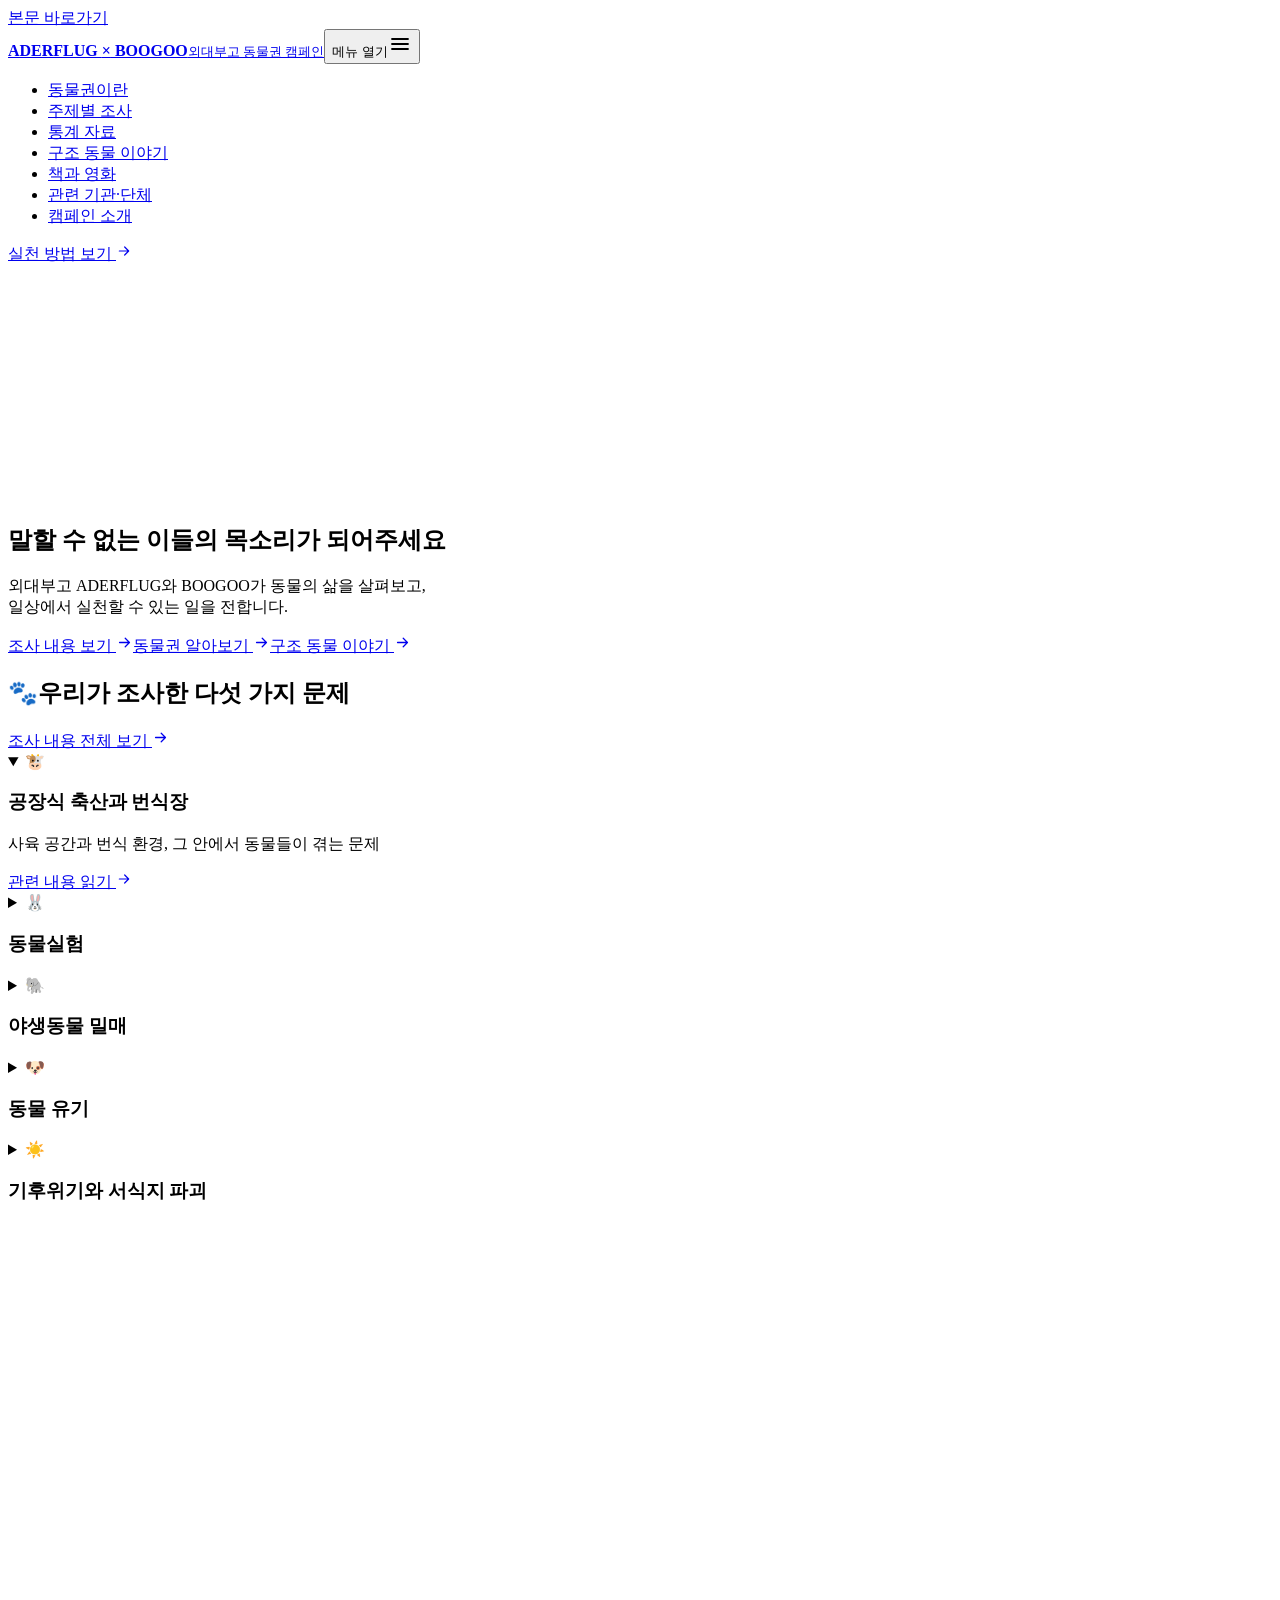
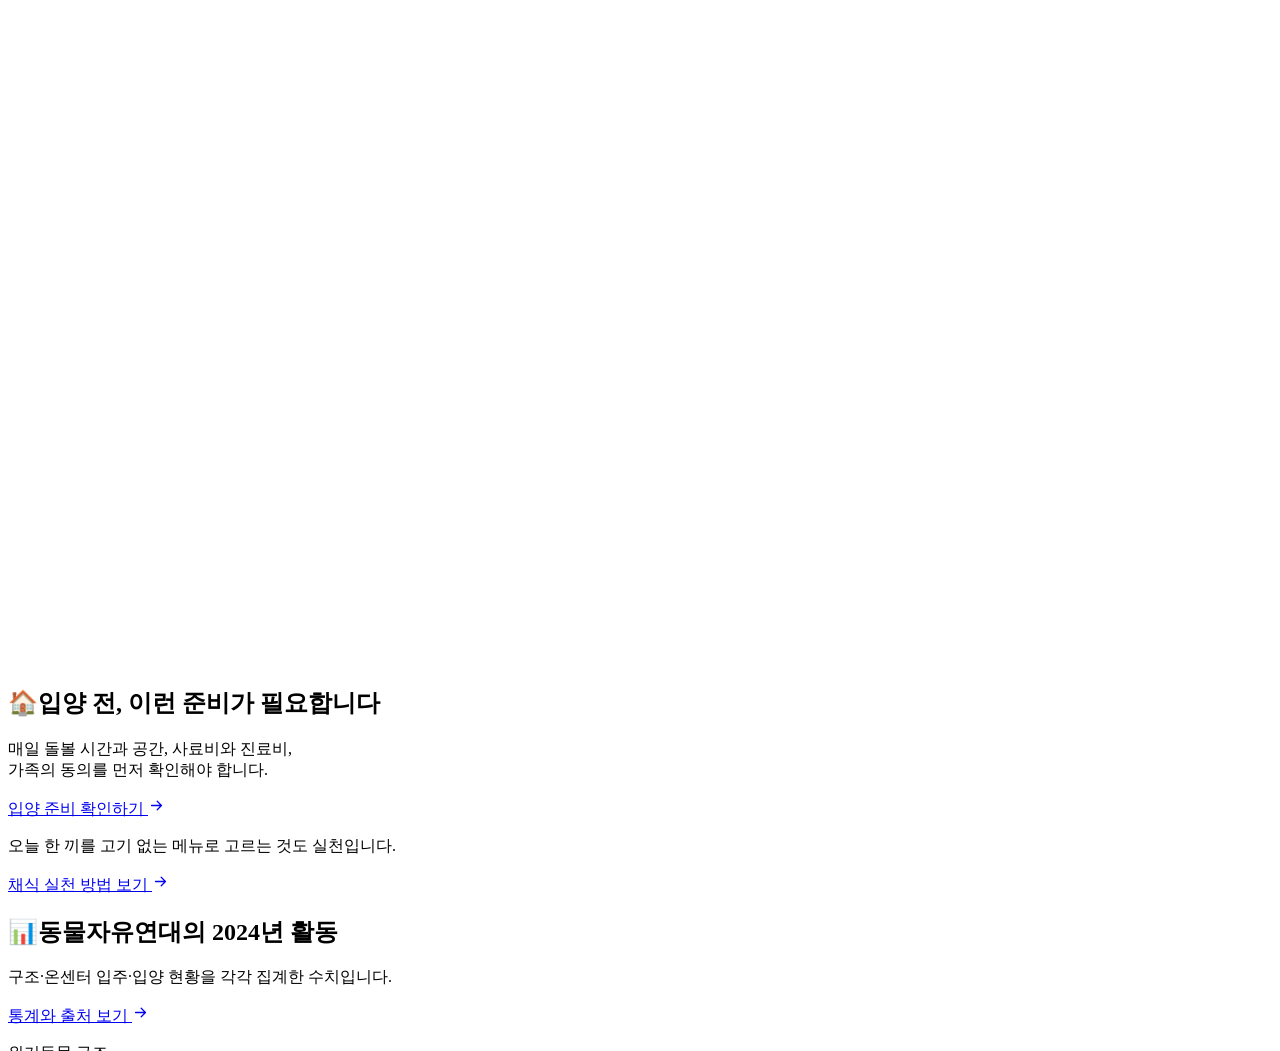
==== commit 33295b0f: "Restore original home slogan and intro; plain solid buttons Co-Authored-By: Claude Opus 5.5 <noreply" ====
--- a/index.html
+++ b/index.html
@@ -1 +1 @@
-<!DOCTYPE html><html lang="ko"><head><meta name="robots" content="noindex"><meta charset="UTF-8"><meta name="viewport" content="width=device-width"><meta name="theme-color" content="#ffffff"><meta name="description" content="외대부고 ADERFLUG와 BOOGOO가 공장식 축산, 동물실험, 동물 유기 등 다섯 가지 동물권 문제를 조사한 캠페인 사이트입니다."><link rel="canonical" href="https://aderflugboogoo.site/"><link rel="icon" type="image/svg+xml" href="/aderflug-boogoo/favicon.svg"><link rel="preconnect" href="https://cdn.jsdelivr.net" crossorigin><meta property="og:type" content="website"><meta property="og:locale" content="ko_KR"><meta property="og:site_name" content="ADERFLUG × BOOGOO"><meta property="og:title" content="ADERFLUG × BOOGOO"><meta property="og:description" content="외대부고 ADERFLUG와 BOOGOO가 공장식 축산, 동물실험, 동물 유기 등 다섯 가지 동물권 문제를 조사한 캠페인 사이트입니다."><meta property="og:url" content="https://aderflugboogoo.site/"><meta property="og:image" content="https://aderflugboogoo.site/og-image.png"><meta property="og:image:alt" content="ADERFLUG × BOOGOO 동물권 인식 개선 캠페인"><meta name="twitter:card" content="summary_large_image"><script type="application/ld+json">{"@context":"https://schema.org","@type":"WebPage","name":"ADERFLUG × BOOGOO","description":"외대부고 ADERFLUG와 BOOGOO가 공장식 축산, 동물실험, 동물 유기 등 다섯 가지 동물권 문제를 조사한 캠페인 사이트입니다.","inLanguage":"ko-KR","url":"https://aderflugboogoo.site/","isPartOf":{"@type":"WebSite","name":"ADERFLUG × BOOGOO","url":"https://aderflugboogoo.site"}}</script><title>ADERFLUG × BOOGOO</title><script>document.documentElement.classList.add('js');</script><link rel="stylesheet" href="/aderflug-boogoo/_astro/BaseLayout.BlRpIWm2.css"><link rel="stylesheet" href="/aderflug-boogoo/_astro/index.BQcmPkt6.css"></head><body><a class="skip-link" href="#main-content">본문 바로가기</a><header class="site-header" data-site-header data-astro-cid-nen7h5rs><div class="header-inner site-shell" data-astro-cid-nen7h5rs><a class="brand" href="/aderflug-boogoo/" data-astro-cid-nen7h5rs><strong data-astro-cid-nen7h5rs>ADERFLUG <span data-astro-cid-nen7h5rs>×</span> BOOGOO</strong><small data-astro-cid-nen7h5rs>외대부고 동물권 캠페인</small></a><button class="menu-button" type="button" aria-expanded="false" aria-controls="site-menu" data-menu-button data-astro-cid-nen7h5rs><span class="sr-only" data-astro-cid-nen7h5rs>메뉴 열기</span><span data-open-icon data-astro-cid-nen7h5rs><svg xmlns="http://www.w3.org/2000/svg" width="24" height="24" viewBox="0 0 24 24" fill="none" stroke="currentColor" stroke-width="1.8" stroke-linecap="round" stroke-linejoin="round" aria-hidden="true"><path d="M4 7h16M4 12h16M4 17h16"/></svg></span><span data-close-icon hidden data-astro-cid-nen7h5rs><svg xmlns="http://www.w3.org/2000/svg" width="24" height="24" viewBox="0 0 24 24" fill="none" stroke="currentColor" stroke-width="1.8" stroke-linecap="round" stroke-linejoin="round" aria-hidden="true"><path d="m6 6 12 12M18 6 6 18"/></svg></span></button><nav id="site-menu" class="site-menu" aria-label="주요 메뉴" data-site-menu data-astro-cid-nen7h5rs><ul data-astro-cid-nen7h5rs><li data-astro-cid-nen7h5rs><a href="/aderflug-boogoo/animal-rights" data-astro-cid-nen7h5rs>동물권이란</a></li><li data-astro-cid-nen7h5rs><a href="/aderflug-boogoo/issues" data-astro-cid-nen7h5rs>주제별 조사</a></li><li data-astro-cid-nen7h5rs><a href="/aderflug-boogoo/data" data-astro-cid-nen7h5rs>통계 자료</a></li><li data-astro-cid-nen7h5rs><a href="/aderflug-boogoo/story" data-astro-cid-nen7h5rs>구조 동물 이야기</a></li><li data-astro-cid-nen7h5rs><a href="/aderflug-boogoo/learn-more" data-astro-cid-nen7h5rs>책과 영화</a></li><li data-astro-cid-nen7h5rs><a href="/aderflug-boogoo/links" data-astro-cid-nen7h5rs>관련 기관·단체</a></li><li data-astro-cid-nen7h5rs><a href="/aderflug-boogoo/about" data-astro-cid-nen7h5rs>캠페인 소개</a></li></ul><a class="header-cta" href="/aderflug-boogoo/act" data-astro-cid-nen7h5rs>실천 방법 보기 <svg xmlns="http://www.w3.org/2000/svg" width="16" height="16" viewBox="0 0 24 24" fill="none" stroke="currentColor" stroke-width="1.8" stroke-linecap="round" stroke-linejoin="round" aria-hidden="true"><path d="M5 12h14M13 6l6 6-6 6"/></svg></a></nav></div></header><main id="main-content"><div class="home-content site-shell" data-astro-cid-lcdefpme><div class="campaign-panorama" data-astro-cid-lcdefpme><img src="/aderflug-boogoo/_astro/aderflug-boogoo-hero.DDKtfl84_1JHfOo.webp" srcset="/aderflug-boogoo/_astro/aderflug-boogoo-hero.DDKtfl84_ZAsT8r.webp 400w, /aderflug-boogoo/_astro/aderflug-boogoo-hero.DDKtfl84_1ltj59.webp 640w, /aderflug-boogoo/_astro/aderflug-boogoo-hero.DDKtfl84_ZBp9d.webp 900w, /aderflug-boogoo/_astro/aderflug-boogoo-hero.DDKtfl84_ZC8OJb.webp 1000w" alt="코끼리, 기린, 호랑이, 사슴, 새 등 여러 동물이 함께 모인 캠페인 이미지" sizes="(min-width: 60rem) 900px, calc(100vw - 36px)" loading="eager" fetchpriority="high" data-astro-cid-lcdefpme="true" decoding="async" width="1012" height="235"></div><section class="home-intro" aria-labelledby="campaign-statement" data-astro-cid-lcdefpme><div class="intro-copy" data-astro-cid-lcdefpme><h1 id="campaign-statement" data-astro-cid-lcdefpme>동물권을 공부하는 외대부고 학생들입니다.</h1><p data-astro-cid-lcdefpme>ADERFLUG와 BOOGOO가 공장식 축산, 동물실험, 동물 유기 등 다섯 가지 문제를 조사했습니다.<br data-astro-cid-lcdefpme>조사 내용과 입양 준비, 채식 실천 방법을 소개합니다.</p></div><div class="intro-actions" data-astro-cid-lcdefpme><a class="button button-primary" href="/aderflug-boogoo/issues" data-astro-cid-lcdefpme>조사 내용 보기 <svg xmlns="http://www.w3.org/2000/svg" width="17" height="17" viewBox="0 0 24 24" fill="none" stroke="currentColor" stroke-width="1.8" stroke-linecap="round" stroke-linejoin="round" aria-hidden="true"><path d="M5 12h14M13 6l6 6-6 6"/></svg></a><a class="text-link" href="/aderflug-boogoo/animal-rights" data-astro-cid-lcdefpme>동물권 알아보기 <svg xmlns="http://www.w3.org/2000/svg" width="17" height="17" viewBox="0 0 24 24" fill="none" stroke="currentColor" stroke-width="1.8" stroke-linecap="round" stroke-linejoin="round" aria-hidden="true"><path d="M5 12h14M13 6l6 6-6 6"/></svg></a><a class="text-link" href="/aderflug-boogoo/story" data-astro-cid-lcdefpme>구조 동물 이야기 <svg xmlns="http://www.w3.org/2000/svg" width="17" height="17" viewBox="0 0 24 24" fill="none" stroke="currentColor" stroke-width="1.8" stroke-linecap="round" stroke-linejoin="round" aria-hidden="true"><path d="M5 12h14M13 6l6 6-6 6"/></svg></a></div></section><section class="topics-section section-space" aria-labelledby="topics-title" data-astro-cid-lcdefpme><div class="section-lead" data-astro-cid-lcdefpme><h2 id="topics-title" data-astro-cid-lcdefpme><span class="section-symbol" aria-hidden="true" data-astro-cid-lcdefpme>🐾</span><span data-astro-cid-lcdefpme>우리가 조사한 다섯 가지 문제</span></h2><a class="text-link" href="/aderflug-boogoo/issues" data-astro-cid-lcdefpme>조사 내용 전체 보기 <svg xmlns="http://www.w3.org/2000/svg" width="17" height="17" viewBox="0 0 24 24" fill="none" stroke="currentColor" stroke-width="1.8" stroke-linecap="round" stroke-linejoin="round" aria-hidden="true"><path d="M5 12h14M13 6l6 6-6 6"/></svg></a></div><div class="topic-list" data-astro-cid-lcdefpme><details class="topic" open data-astro-cid-lcdefpme><summary data-astro-cid-lcdefpme><span class="topic-symbol" aria-hidden="true" data-astro-cid-lcdefpme>🐮</span><h3 data-astro-cid-lcdefpme>공장식 축산과 번식장</h3><span class="disclosure-mark" aria-hidden="true" data-astro-cid-lcdefpme></span></summary><div class="topic-body" data-astro-cid-lcdefpme><p data-astro-cid-lcdefpme>사육 공간과 번식 환경, 그 안에서 동물들이 겪는 문제</p><a href="/aderflug-boogoo/issues#farming" data-astro-cid-lcdefpme>관련 내용 읽기 <svg xmlns="http://www.w3.org/2000/svg" width="16" height="16" viewBox="0 0 24 24" fill="none" stroke="currentColor" stroke-width="1.8" stroke-linecap="round" stroke-linejoin="round" aria-hidden="true"><path d="M5 12h14M13 6l6 6-6 6"/></svg></a></div></details><details class="topic" data-astro-cid-lcdefpme><summary data-astro-cid-lcdefpme><span class="topic-symbol" aria-hidden="true" data-astro-cid-lcdefpme>🐰</span><h3 data-astro-cid-lcdefpme>동물실험</h3><span class="disclosure-mark" aria-hidden="true" data-astro-cid-lcdefpme></span></summary><div class="topic-body" data-astro-cid-lcdefpme><p data-astro-cid-lcdefpme>실험동물의 고통과 동물실험을 줄이거나 대신하기 위한 연구</p><a href="/aderflug-boogoo/issues#testing" data-astro-cid-lcdefpme>관련 내용 읽기 <svg xmlns="http://www.w3.org/2000/svg" width="16" height="16" viewBox="0 0 24 24" fill="none" stroke="currentColor" stroke-width="1.8" stroke-linecap="round" stroke-linejoin="round" aria-hidden="true"><path d="M5 12h14M13 6l6 6-6 6"/></svg></a></div></details><details class="topic" data-astro-cid-lcdefpme><summary data-astro-cid-lcdefpme><span class="topic-symbol" aria-hidden="true" data-astro-cid-lcdefpme>🐘</span><h3 data-astro-cid-lcdefpme>야생동물 밀매</h3><span class="disclosure-mark" aria-hidden="true" data-astro-cid-lcdefpme></span></summary><div class="topic-body" data-astro-cid-lcdefpme><p data-astro-cid-lcdefpme>야생동물의 불법 포획과 거래가 동물과 생태계에 미치는 영향</p><a href="/aderflug-boogoo/issues#trafficking" data-astro-cid-lcdefpme>관련 내용 읽기 <svg xmlns="http://www.w3.org/2000/svg" width="16" height="16" viewBox="0 0 24 24" fill="none" stroke="currentColor" stroke-width="1.8" stroke-linecap="round" stroke-linejoin="round" aria-hidden="true"><path d="M5 12h14M13 6l6 6-6 6"/></svg></a></div></details><details class="topic" data-astro-cid-lcdefpme><summary data-astro-cid-lcdefpme><span class="topic-symbol" aria-hidden="true" data-astro-cid-lcdefpme>🐶</span><h3 data-astro-cid-lcdefpme>동물 유기</h3><span class="disclosure-mark" aria-hidden="true" data-astro-cid-lcdefpme></span></summary><div class="topic-body" data-astro-cid-lcdefpme><p data-astro-cid-lcdefpme>유실·유기동물의 보호와 반려동물을 맞이하기 전 필요한 준비</p><a href="/aderflug-boogoo/issues#abandonment" data-astro-cid-lcdefpme>관련 내용 읽기 <svg xmlns="http://www.w3.org/2000/svg" width="16" height="16" viewBox="0 0 24 24" fill="none" stroke="currentColor" stroke-width="1.8" stroke-linecap="round" stroke-linejoin="round" aria-hidden="true"><path d="M5 12h14M13 6l6 6-6 6"/></svg></a></div></details><details class="topic" data-astro-cid-lcdefpme><summary data-astro-cid-lcdefpme><span class="topic-symbol" aria-hidden="true" data-astro-cid-lcdefpme>☀️</span><h3 data-astro-cid-lcdefpme>기후위기와 서식지 파괴</h3><span class="disclosure-mark" aria-hidden="true" data-astro-cid-lcdefpme></span></summary><div class="topic-body" data-astro-cid-lcdefpme><p data-astro-cid-lcdefpme>기후 변화와 개발로 줄어드는 동물의 서식지</p><a href="/aderflug-boogoo/issues#habitats" data-astro-cid-lcdefpme>관련 내용 읽기 <svg xmlns="http://www.w3.org/2000/svg" width="16" height="16" viewBox="0 0 24 24" fill="none" stroke="currentColor" stroke-width="1.8" stroke-linecap="round" stroke-linejoin="round" aria-hidden="true"><path d="M5 12h14M13 6l6 6-6 6"/></svg></a></div></details></div></section><section class="care-section" aria-labelledby="care-title" data-astro-cid-lcdefpme><figure data-astro-cid-lcdefpme><img src="/aderflug-boogoo/_astro/shelter-care.DAfAYyuJ_2tpJId.webp" srcset="/aderflug-boogoo/_astro/shelter-care.DAfAYyuJ_XROAb.webp 400w, /aderflug-boogoo/_astro/shelter-care.DAfAYyuJ_Zpfucl.webp 640w, /aderflug-boogoo/_astro/shelter-care.DAfAYyuJ_Z18SWES.webp 960w" alt="개에게 물을 주고 목줄을 살피는 돌봄 장면을 표현한 이미지" sizes="(min-width: 80rem) 480px, (min-width: 64rem) 42vw, calc(100vw - 80px)" loading="lazy" data-astro-cid-lcdefpme="true" decoding="async" width="1536" height="1024"></figure><div class="care-copy" data-astro-cid-lcdefpme><h2 id="care-title" data-astro-cid-lcdefpme><span class="section-symbol" aria-hidden="true" data-astro-cid-lcdefpme>🏠</span><span data-astro-cid-lcdefpme>입양 전, 이런 준비가 필요합니다</span></h2><p data-astro-cid-lcdefpme>매일 돌볼 시간과 공간, 사료비와 진료비, <br class="br-wide" data-astro-cid-lcdefpme>가족의 동의를 먼저 확인해야 합니다.</p><a class="button button-primary" href="/aderflug-boogoo/act#adoption" data-astro-cid-lcdefpme>입양 준비 확인하기 <svg xmlns="http://www.w3.org/2000/svg" width="17" height="17" viewBox="0 0 24 24" fill="none" stroke="currentColor" stroke-width="1.8" stroke-linecap="round" stroke-linejoin="round" aria-hidden="true"><path d="M5 12h14M13 6l6 6-6 6"/></svg></a><div class="care-note" data-astro-cid-lcdefpme><p data-astro-cid-lcdefpme>오늘 한 끼를 고기 없는 메뉴로 고르는 것도 실천입니다.</p><a class="text-link" href="/aderflug-boogoo/act#vegetarian" data-astro-cid-lcdefpme>채식 실천 방법 보기 <svg xmlns="http://www.w3.org/2000/svg" width="17" height="17" viewBox="0 0 24 24" fill="none" stroke="currentColor" stroke-width="1.8" stroke-linecap="round" stroke-linejoin="round" aria-hidden="true"><path d="M5 12h14M13 6l6 6-6 6"/></svg></a></div></div></section><section class="record-section" aria-labelledby="record-title" style="--record-bg: url(&quot;/aderflug-boogoo/_astro/hero-story.DawcskNE_F3Onh.webp&quot;)" data-astro-cid-lcdefpme><div class="section-lead lead-copy" data-astro-cid-lcdefpme><h2 id="record-title" data-astro-cid-lcdefpme><span class="section-symbol" aria-hidden="true" data-astro-cid-lcdefpme>📊</span><span data-astro-cid-lcdefpme>동물자유연대의 2024년 활동</span></h2><p data-astro-cid-lcdefpme>구조·온센터 입주·입양 현황을 각각 집계한 수치입니다.</p><a class="text-link" href="/aderflug-boogoo/data" data-astro-cid-lcdefpme>통계와 출처 보기 <svg xmlns="http://www.w3.org/2000/svg" width="17" height="17" viewBox="0 0 24 24" fill="none" stroke="currentColor" stroke-width="1.8" stroke-linecap="round" stroke-linejoin="round" aria-hidden="true"><path d="M5 12h14M13 6l6 6-6 6"/></svg></a></div><dl class="record-values" data-astro-cid-lcdefpme><div style="--share: 1" data-astro-cid-lcdefpme><dt data-astro-cid-lcdefpme>위기동물 구조</dt><dd data-astro-cid-lcdefpme>326<small data-astro-cid-lcdefpme>마리</small></dd><span class="record-bar" aria-hidden="true" data-astro-cid-lcdefpme></span></div><div style="--share: 0.7822085889570553" data-astro-cid-lcdefpme><dt data-astro-cid-lcdefpme>온센터 신규 입주</dt><dd data-astro-cid-lcdefpme>255<small data-astro-cid-lcdefpme>마리</small></dd><span class="record-bar" aria-hidden="true" data-astro-cid-lcdefpme></span></div><div style="--share: 0.5184049079754601" data-astro-cid-lcdefpme><dt data-astro-cid-lcdefpme>새 가족을 만난 동물</dt><dd data-astro-cid-lcdefpme>169<small data-astro-cid-lcdefpme>마리</small></dd><span class="record-bar" aria-hidden="true" data-astro-cid-lcdefpme></span></div></dl></section><section class="resources-section" aria-labelledby="resources-title" data-astro-cid-lcdefpme><div class="resources-lead" data-astro-cid-lcdefpme><h2 id="resources-title" data-astro-cid-lcdefpme><span class="section-symbol" aria-hidden="true" data-astro-cid-lcdefpme>📚</span><span data-astro-cid-lcdefpme>동물권을 다룬 책·영화와 관련 기관</span></h2></div><div class="resource-links" data-astro-cid-lcdefpme><a href="/aderflug-boogoo/learn-more#panel-films" data-astro-cid-lcdefpme><div data-astro-cid-lcdefpme><h3 data-astro-cid-lcdefpme>영화와 다큐멘터리</h3><p data-astro-cid-lcdefpme>잡식가족의 딜레마 · 카우스피라시</p></div><svg xmlns="http://www.w3.org/2000/svg" width="20" height="20" viewBox="0 0 24 24" fill="none" stroke="currentColor" stroke-width="1.8" stroke-linecap="round" stroke-linejoin="round" aria-hidden="true"><path d="M5 12h14M13 6l6 6-6 6"/></svg></a><a href="/aderflug-boogoo/learn-more#panel-books" data-astro-cid-lcdefpme><div data-astro-cid-lcdefpme><h3 data-astro-cid-lcdefpme>동물권 추천 도서</h3><p data-astro-cid-lcdefpme>청소년과 입문자를 위한 책 다섯 권</p></div><svg xmlns="http://www.w3.org/2000/svg" width="20" height="20" viewBox="0 0 24 24" fill="none" stroke="currentColor" stroke-width="1.8" stroke-linecap="round" stroke-linejoin="round" aria-hidden="true"><path d="M5 12h14M13 6l6 6-6 6"/></svg></a><a href="/aderflug-boogoo/links" data-astro-cid-lcdefpme><div data-astro-cid-lcdefpme><h3 data-astro-cid-lcdefpme>동물 보호 기관과 단체</h3><p data-astro-cid-lcdefpme>공식 자료와 보호 동물 정보</p></div><svg xmlns="http://www.w3.org/2000/svg" width="20" height="20" viewBox="0 0 24 24" fill="none" stroke="currentColor" stroke-width="1.8" stroke-linecap="round" stroke-linejoin="round" aria-hidden="true"><path d="M5 12h14M13 6l6 6-6 6"/></svg></a></div></section><section class="campaign-signoff" aria-labelledby="campaign-title" data-astro-cid-lcdefpme><div data-astro-cid-lcdefpme><h2 id="campaign-title" data-astro-cid-lcdefpme>ADERFLUG × BOOGOO</h2><p data-astro-cid-lcdefpme>용인한국외국어대학교부설고등학교 동물권 인식 개선 캠페인</p><a class="text-link" href="/aderflug-boogoo/about" data-astro-cid-lcdefpme>캠페인 소개 <svg xmlns="http://www.w3.org/2000/svg" width="16" height="16" viewBox="0 0 24 24" fill="none" stroke="currentColor" stroke-width="1.8" stroke-linecap="round" stroke-linejoin="round" aria-hidden="true"><path d="M5 12h14M13 6l6 6-6 6"/></svg></a></div></section></div></main><footer class="site-footer" data-astro-cid-jo6i4kqk><div class="footer-inner site-shell" data-astro-cid-jo6i4kqk><div class="footer-intro" data-astro-cid-jo6i4kqk><p class="footer-name" data-astro-cid-jo6i4kqk>ADERFLUG <span data-astro-cid-jo6i4kqk>×</span> BOOGOO</p><p data-astro-cid-jo6i4kqk>용인한국외국어대학교부설고등학교 ADERFLUG와 BOOGOO가 함께 만드는 동물권 인식 개선 캠페인</p><a class="footer-action" href="/aderflug-boogoo/act" data-astro-cid-jo6i4kqk>실천 방법 보기 <svg xmlns="http://www.w3.org/2000/svg" width="17" height="17" viewBox="0 0 24 24" fill="none" stroke="currentColor" stroke-width="1.8" stroke-linecap="round" stroke-linejoin="round" aria-hidden="true"><path d="M5 12h14M13 6l6 6-6 6"/></svg></a></div><div class="footer-links" data-astro-cid-jo6i4kqk><div data-astro-cid-jo6i4kqk><h2 data-astro-cid-jo6i4kqk>사이트맵</h2><ul data-astro-cid-jo6i4kqk><li data-astro-cid-jo6i4kqk><a href="/aderflug-boogoo/animal-rights" data-astro-cid-jo6i4kqk>동물권이란</a></li><li data-astro-cid-jo6i4kqk><a href="/aderflug-boogoo/issues" data-astro-cid-jo6i4kqk>주제별 조사</a></li><li data-astro-cid-jo6i4kqk><a href="/aderflug-boogoo/data" data-astro-cid-jo6i4kqk>통계 자료</a></li><li data-astro-cid-jo6i4kqk><a href="/aderflug-boogoo/story" data-astro-cid-jo6i4kqk>구조 동물 이야기</a></li><li data-astro-cid-jo6i4kqk><a href="/aderflug-boogoo/act" data-astro-cid-jo6i4kqk>실천 방법</a></li><li data-astro-cid-jo6i4kqk><a href="/aderflug-boogoo/links" data-astro-cid-jo6i4kqk>관련 기관·단체</a></li><li data-astro-cid-jo6i4kqk><a href="/aderflug-boogoo/learn-more" data-astro-cid-jo6i4kqk>책과 영화</a></li><li data-astro-cid-jo6i4kqk><a href="/aderflug-boogoo/about" data-astro-cid-jo6i4kqk>캠페인 소개</a></li></ul></div><div data-astro-cid-jo6i4kqk><h2 data-astro-cid-jo6i4kqk>관련 단체</h2><ul data-astro-cid-jo6i4kqk><li data-astro-cid-jo6i4kqk><a href="https://www.animals.or.kr" target="_blank" rel="noopener" data-astro-cid-jo6i4kqk>동물자유연대<svg xmlns="http://www.w3.org/2000/svg" width="13" height="13" viewBox="0 0 24 24" fill="none" stroke="currentColor" stroke-width="1.8" stroke-linecap="round" stroke-linejoin="round" aria-hidden="true"><path d="M14 5h5v5M10 14 19 5M19 13v6H5V5h6"/></svg></a></li><li data-astro-cid-jo6i4kqk><a href="https://www.animal.go.kr" target="_blank" rel="noopener" data-astro-cid-jo6i4kqk>국가동물보호정보시스템<svg xmlns="http://www.w3.org/2000/svg" width="13" height="13" viewBox="0 0 24 24" fill="none" stroke="currentColor" stroke-width="1.8" stroke-linecap="round" stroke-linejoin="round" aria-hidden="true"><path d="M14 5h5v5M10 14 19 5M19 13v6H5V5h6"/></svg></a></li><li data-astro-cid-jo6i4kqk><a href="https://www.ekara.org/" target="_blank" rel="noopener" data-astro-cid-jo6i4kqk>동물권행동 카라<svg xmlns="http://www.w3.org/2000/svg" width="13" height="13" viewBox="0 0 24 24" fill="none" stroke="currentColor" stroke-width="1.8" stroke-linecap="round" stroke-linejoin="round" aria-hidden="true"><path d="M14 5h5v5M10 14 19 5M19 13v6H5V5h6"/></svg></a></li></ul></div></div></div><div class="footer-meta site-shell" data-astro-cid-jo6i4kqk><p data-astro-cid-jo6i4kqk>© 2026 ADERFLUG × BOOGOO</p><a href="https://genilo.kr" target="_blank" rel="noopener" data-astro-cid-jo6i4kqk>Sponsored by Genilo <svg xmlns="http://www.w3.org/2000/svg" width="12" height="12" viewBox="0 0 24 24" fill="none" stroke="currentColor" stroke-width="1.8" stroke-linecap="round" stroke-linejoin="round" aria-hidden="true"><path d="M14 5h5v5M10 14 19 5M19 13v6H5V5h6"/></svg></a></div></footer><script type="module">var e=document.querySelector(`[data-menu-button]`),t=document.querySelector(`[data-site-menu]`),n=document.querySelector(`[data-open-icon]`),r=document.querySelector(`[data-close-icon]`),i=i=>{if(!(e instanceof HTMLButtonElement)||!(t instanceof HTMLElement))return;e.setAttribute(`aria-expanded`,String(i)),t.dataset.open=String(i);let a=e.querySelector(`.sr-only`);a&&(a.textContent=i?`메뉴 닫기`:`메뉴 열기`),n instanceof HTMLElement&&(n.hidden=i),r instanceof HTMLElement&&(r.hidden=!i)};e?.addEventListener(`click`,()=>i(e.getAttribute(`aria-expanded`)!==`true`)),t?.querySelectorAll(`a`).forEach(e=>e.addEventListener(`click`,()=>i(!1))),document.addEventListener(`keydown`,t=>{t.key===`Escape`&&e?.getAttribute(`aria-expanded`)===`true`&&(i(!1),e instanceof HTMLElement&&e.focus())}),document.addEventListener(`click`,e=>{e.target instanceof Node&&!document.querySelector(`[data-site-header]`)?.contains(e.target)&&i(!1)}),window.matchMedia(`(min-width: 75rem)`).addEventListener(`change`,()=>i(!1));</script></body></html>+<!DOCTYPE html><html lang="ko"><head><meta name="robots" content="noindex"><meta charset="UTF-8"><meta name="viewport" content="width=device-width"><meta name="theme-color" content="#ffffff"><meta name="description" content="외대부고 ADERFLUG와 BOOGOO가 공장식 축산, 동물실험, 동물 유기 등 다섯 가지 동물권 문제를 조사한 캠페인 사이트입니다."><link rel="canonical" href="https://aderflugboogoo.site/"><link rel="icon" type="image/svg+xml" href="/aderflug-boogoo/favicon.svg"><link rel="preconnect" href="https://cdn.jsdelivr.net" crossorigin><meta property="og:type" content="website"><meta property="og:locale" content="ko_KR"><meta property="og:site_name" content="ADERFLUG × BOOGOO"><meta property="og:title" content="ADERFLUG × BOOGOO"><meta property="og:description" content="외대부고 ADERFLUG와 BOOGOO가 공장식 축산, 동물실험, 동물 유기 등 다섯 가지 동물권 문제를 조사한 캠페인 사이트입니다."><meta property="og:url" content="https://aderflugboogoo.site/"><meta property="og:image" content="https://aderflugboogoo.site/og-image.png"><meta property="og:image:alt" content="ADERFLUG × BOOGOO 동물권 인식 개선 캠페인"><meta name="twitter:card" content="summary_large_image"><script type="application/ld+json">{"@context":"https://schema.org","@type":"WebPage","name":"ADERFLUG × BOOGOO","description":"외대부고 ADERFLUG와 BOOGOO가 공장식 축산, 동물실험, 동물 유기 등 다섯 가지 동물권 문제를 조사한 캠페인 사이트입니다.","inLanguage":"ko-KR","url":"https://aderflugboogoo.site/","isPartOf":{"@type":"WebSite","name":"ADERFLUG × BOOGOO","url":"https://aderflugboogoo.site"}}</script><title>ADERFLUG × BOOGOO</title><script>document.documentElement.classList.add('js');</script><link rel="stylesheet" href="/aderflug-boogoo/_astro/BaseLayout.DSf6FJaI.css"><link rel="stylesheet" href="/aderflug-boogoo/_astro/index.C-Tx99eO.css"></head><body><a class="skip-link" href="#main-content">본문 바로가기</a><header class="site-header" data-site-header data-astro-cid-nen7h5rs><div class="header-inner site-shell" data-astro-cid-nen7h5rs><a class="brand" href="/aderflug-boogoo/" data-astro-cid-nen7h5rs><strong data-astro-cid-nen7h5rs>ADERFLUG <span data-astro-cid-nen7h5rs>×</span> BOOGOO</strong><small data-astro-cid-nen7h5rs>외대부고 동물권 캠페인</small></a><button class="menu-button" type="button" aria-expanded="false" aria-controls="site-menu" data-menu-button data-astro-cid-nen7h5rs><span class="sr-only" data-astro-cid-nen7h5rs>메뉴 열기</span><span data-open-icon data-astro-cid-nen7h5rs><svg xmlns="http://www.w3.org/2000/svg" width="24" height="24" viewBox="0 0 24 24" fill="none" stroke="currentColor" stroke-width="1.8" stroke-linecap="round" stroke-linejoin="round" aria-hidden="true"><path d="M4 7h16M4 12h16M4 17h16"/></svg></span><span data-close-icon hidden data-astro-cid-nen7h5rs><svg xmlns="http://www.w3.org/2000/svg" width="24" height="24" viewBox="0 0 24 24" fill="none" stroke="currentColor" stroke-width="1.8" stroke-linecap="round" stroke-linejoin="round" aria-hidden="true"><path d="m6 6 12 12M18 6 6 18"/></svg></span></button><nav id="site-menu" class="site-menu" aria-label="주요 메뉴" data-site-menu data-astro-cid-nen7h5rs><ul data-astro-cid-nen7h5rs><li data-astro-cid-nen7h5rs><a href="/aderflug-boogoo/animal-rights" data-astro-cid-nen7h5rs>동물권이란</a></li><li data-astro-cid-nen7h5rs><a href="/aderflug-boogoo/issues" data-astro-cid-nen7h5rs>주제별 조사</a></li><li data-astro-cid-nen7h5rs><a href="/aderflug-boogoo/data" data-astro-cid-nen7h5rs>통계 자료</a></li><li data-astro-cid-nen7h5rs><a href="/aderflug-boogoo/story" data-astro-cid-nen7h5rs>구조 동물 이야기</a></li><li data-astro-cid-nen7h5rs><a href="/aderflug-boogoo/learn-more" data-astro-cid-nen7h5rs>책과 영화</a></li><li data-astro-cid-nen7h5rs><a href="/aderflug-boogoo/links" data-astro-cid-nen7h5rs>관련 기관·단체</a></li><li data-astro-cid-nen7h5rs><a href="/aderflug-boogoo/about" data-astro-cid-nen7h5rs>캠페인 소개</a></li></ul><a class="header-cta" href="/aderflug-boogoo/act" data-astro-cid-nen7h5rs>실천 방법 보기 <svg xmlns="http://www.w3.org/2000/svg" width="16" height="16" viewBox="0 0 24 24" fill="none" stroke="currentColor" stroke-width="1.8" stroke-linecap="round" stroke-linejoin="round" aria-hidden="true"><path d="M5 12h14M13 6l6 6-6 6"/></svg></a></nav></div></header><main id="main-content"><div class="home-content site-shell" data-astro-cid-lcdefpme><div class="campaign-panorama" data-astro-cid-lcdefpme><img src="/aderflug-boogoo/_astro/aderflug-boogoo-hero.DDKtfl84_1JHfOo.webp" srcset="/aderflug-boogoo/_astro/aderflug-boogoo-hero.DDKtfl84_ZAsT8r.webp 400w, /aderflug-boogoo/_astro/aderflug-boogoo-hero.DDKtfl84_1ltj59.webp 640w, /aderflug-boogoo/_astro/aderflug-boogoo-hero.DDKtfl84_ZBp9d.webp 900w, /aderflug-boogoo/_astro/aderflug-boogoo-hero.DDKtfl84_ZC8OJb.webp 1000w" alt="코끼리, 기린, 호랑이, 사슴, 새 등 여러 동물이 함께 모인 캠페인 이미지" sizes="(min-width: 60rem) 900px, calc(100vw - 36px)" loading="eager" fetchpriority="high" data-astro-cid-lcdefpme="true" decoding="async" width="1012" height="235"></div><section class="home-intro" aria-labelledby="campaign-statement" data-astro-cid-lcdefpme><div class="intro-copy" data-astro-cid-lcdefpme><h1 id="campaign-statement" data-astro-cid-lcdefpme>말할 수 없는 이들의 목소리가 되어주세요</h1><p data-astro-cid-lcdefpme>외대부고 ADERFLUG와 BOOGOO가 동물의 삶을 살펴보고,<br data-astro-cid-lcdefpme>일상에서 실천할 수 있는 일을 전합니다.</p></div><div class="intro-actions" data-astro-cid-lcdefpme><a class="button button-primary" href="/aderflug-boogoo/issues" data-astro-cid-lcdefpme>조사 내용 보기 <svg xmlns="http://www.w3.org/2000/svg" width="17" height="17" viewBox="0 0 24 24" fill="none" stroke="currentColor" stroke-width="1.8" stroke-linecap="round" stroke-linejoin="round" aria-hidden="true"><path d="M5 12h14M13 6l6 6-6 6"/></svg></a><a class="text-link" href="/aderflug-boogoo/animal-rights" data-astro-cid-lcdefpme>동물권 알아보기 <svg xmlns="http://www.w3.org/2000/svg" width="17" height="17" viewBox="0 0 24 24" fill="none" stroke="currentColor" stroke-width="1.8" stroke-linecap="round" stroke-linejoin="round" aria-hidden="true"><path d="M5 12h14M13 6l6 6-6 6"/></svg></a><a class="text-link" href="/aderflug-boogoo/story" data-astro-cid-lcdefpme>구조 동물 이야기 <svg xmlns="http://www.w3.org/2000/svg" width="17" height="17" viewBox="0 0 24 24" fill="none" stroke="currentColor" stroke-width="1.8" stroke-linecap="round" stroke-linejoin="round" aria-hidden="true"><path d="M5 12h14M13 6l6 6-6 6"/></svg></a></div></section><section class="topics-section section-space" aria-labelledby="topics-title" data-astro-cid-lcdefpme><div class="section-lead" data-astro-cid-lcdefpme><h2 id="topics-title" data-astro-cid-lcdefpme><span class="section-symbol" aria-hidden="true" data-astro-cid-lcdefpme>🐾</span><span data-astro-cid-lcdefpme>우리가 조사한 다섯 가지 문제</span></h2><a class="text-link" href="/aderflug-boogoo/issues" data-astro-cid-lcdefpme>조사 내용 전체 보기 <svg xmlns="http://www.w3.org/2000/svg" width="17" height="17" viewBox="0 0 24 24" fill="none" stroke="currentColor" stroke-width="1.8" stroke-linecap="round" stroke-linejoin="round" aria-hidden="true"><path d="M5 12h14M13 6l6 6-6 6"/></svg></a></div><div class="topic-list" data-astro-cid-lcdefpme><details class="topic" open data-astro-cid-lcdefpme><summary data-astro-cid-lcdefpme><span class="topic-symbol" aria-hidden="true" data-astro-cid-lcdefpme>🐮</span><h3 data-astro-cid-lcdefpme>공장식 축산과 번식장</h3><span class="disclosure-mark" aria-hidden="true" data-astro-cid-lcdefpme></span></summary><div class="topic-body" data-astro-cid-lcdefpme><p data-astro-cid-lcdefpme>사육 공간과 번식 환경, 그 안에서 동물들이 겪는 문제</p><a href="/aderflug-boogoo/issues#farming" data-astro-cid-lcdefpme>관련 내용 읽기 <svg xmlns="http://www.w3.org/2000/svg" width="16" height="16" viewBox="0 0 24 24" fill="none" stroke="currentColor" stroke-width="1.8" stroke-linecap="round" stroke-linejoin="round" aria-hidden="true"><path d="M5 12h14M13 6l6 6-6 6"/></svg></a></div></details><details class="topic" data-astro-cid-lcdefpme><summary data-astro-cid-lcdefpme><span class="topic-symbol" aria-hidden="true" data-astro-cid-lcdefpme>🐰</span><h3 data-astro-cid-lcdefpme>동물실험</h3><span class="disclosure-mark" aria-hidden="true" data-astro-cid-lcdefpme></span></summary><div class="topic-body" data-astro-cid-lcdefpme><p data-astro-cid-lcdefpme>실험동물의 고통과 동물실험을 줄이거나 대신하기 위한 연구</p><a href="/aderflug-boogoo/issues#testing" data-astro-cid-lcdefpme>관련 내용 읽기 <svg xmlns="http://www.w3.org/2000/svg" width="16" height="16" viewBox="0 0 24 24" fill="none" stroke="currentColor" stroke-width="1.8" stroke-linecap="round" stroke-linejoin="round" aria-hidden="true"><path d="M5 12h14M13 6l6 6-6 6"/></svg></a></div></details><details class="topic" data-astro-cid-lcdefpme><summary data-astro-cid-lcdefpme><span class="topic-symbol" aria-hidden="true" data-astro-cid-lcdefpme>🐘</span><h3 data-astro-cid-lcdefpme>야생동물 밀매</h3><span class="disclosure-mark" aria-hidden="true" data-astro-cid-lcdefpme></span></summary><div class="topic-body" data-astro-cid-lcdefpme><p data-astro-cid-lcdefpme>야생동물의 불법 포획과 거래가 동물과 생태계에 미치는 영향</p><a href="/aderflug-boogoo/issues#trafficking" data-astro-cid-lcdefpme>관련 내용 읽기 <svg xmlns="http://www.w3.org/2000/svg" width="16" height="16" viewBox="0 0 24 24" fill="none" stroke="currentColor" stroke-width="1.8" stroke-linecap="round" stroke-linejoin="round" aria-hidden="true"><path d="M5 12h14M13 6l6 6-6 6"/></svg></a></div></details><details class="topic" data-astro-cid-lcdefpme><summary data-astro-cid-lcdefpme><span class="topic-symbol" aria-hidden="true" data-astro-cid-lcdefpme>🐶</span><h3 data-astro-cid-lcdefpme>동물 유기</h3><span class="disclosure-mark" aria-hidden="true" data-astro-cid-lcdefpme></span></summary><div class="topic-body" data-astro-cid-lcdefpme><p data-astro-cid-lcdefpme>유실·유기동물의 보호와 반려동물을 맞이하기 전 필요한 준비</p><a href="/aderflug-boogoo/issues#abandonment" data-astro-cid-lcdefpme>관련 내용 읽기 <svg xmlns="http://www.w3.org/2000/svg" width="16" height="16" viewBox="0 0 24 24" fill="none" stroke="currentColor" stroke-width="1.8" stroke-linecap="round" stroke-linejoin="round" aria-hidden="true"><path d="M5 12h14M13 6l6 6-6 6"/></svg></a></div></details><details class="topic" data-astro-cid-lcdefpme><summary data-astro-cid-lcdefpme><span class="topic-symbol" aria-hidden="true" data-astro-cid-lcdefpme>☀️</span><h3 data-astro-cid-lcdefpme>기후위기와 서식지 파괴</h3><span class="disclosure-mark" aria-hidden="true" data-astro-cid-lcdefpme></span></summary><div class="topic-body" data-astro-cid-lcdefpme><p data-astro-cid-lcdefpme>기후 변화와 개발로 줄어드는 동물의 서식지</p><a href="/aderflug-boogoo/issues#habitats" data-astro-cid-lcdefpme>관련 내용 읽기 <svg xmlns="http://www.w3.org/2000/svg" width="16" height="16" viewBox="0 0 24 24" fill="none" stroke="currentColor" stroke-width="1.8" stroke-linecap="round" stroke-linejoin="round" aria-hidden="true"><path d="M5 12h14M13 6l6 6-6 6"/></svg></a></div></details></div></section><section class="care-section" aria-labelledby="care-title" data-astro-cid-lcdefpme><figure data-astro-cid-lcdefpme><img src="/aderflug-boogoo/_astro/shelter-care.DAfAYyuJ_2tpJId.webp" srcset="/aderflug-boogoo/_astro/shelter-care.DAfAYyuJ_XROAb.webp 400w, /aderflug-boogoo/_astro/shelter-care.DAfAYyuJ_Zpfucl.webp 640w, /aderflug-boogoo/_astro/shelter-care.DAfAYyuJ_Z18SWES.webp 960w" alt="개에게 물을 주고 목줄을 살피는 돌봄 장면을 표현한 이미지" sizes="(min-width: 80rem) 480px, (min-width: 64rem) 42vw, calc(100vw - 80px)" loading="lazy" data-astro-cid-lcdefpme="true" decoding="async" width="1536" height="1024"></figure><div class="care-copy" data-astro-cid-lcdefpme><h2 id="care-title" data-astro-cid-lcdefpme><span class="section-symbol" aria-hidden="true" data-astro-cid-lcdefpme>🏠</span><span data-astro-cid-lcdefpme>입양 전, 이런 준비가 필요합니다</span></h2><p data-astro-cid-lcdefpme>매일 돌볼 시간과 공간, 사료비와 진료비, <br class="br-wide" data-astro-cid-lcdefpme>가족의 동의를 먼저 확인해야 합니다.</p><a class="button button-primary" href="/aderflug-boogoo/act#adoption" data-astro-cid-lcdefpme>입양 준비 확인하기 <svg xmlns="http://www.w3.org/2000/svg" width="17" height="17" viewBox="0 0 24 24" fill="none" stroke="currentColor" stroke-width="1.8" stroke-linecap="round" stroke-linejoin="round" aria-hidden="true"><path d="M5 12h14M13 6l6 6-6 6"/></svg></a><div class="care-note" data-astro-cid-lcdefpme><p data-astro-cid-lcdefpme>오늘 한 끼를 고기 없는 메뉴로 고르는 것도 실천입니다.</p><a class="text-link" href="/aderflug-boogoo/act#vegetarian" data-astro-cid-lcdefpme>채식 실천 방법 보기 <svg xmlns="http://www.w3.org/2000/svg" width="17" height="17" viewBox="0 0 24 24" fill="none" stroke="currentColor" stroke-width="1.8" stroke-linecap="round" stroke-linejoin="round" aria-hidden="true"><path d="M5 12h14M13 6l6 6-6 6"/></svg></a></div></div></section><section class="record-section" aria-labelledby="record-title" style="--record-bg: url(&quot;/aderflug-boogoo/_astro/hero-story.DawcskNE_F3Onh.webp&quot;)" data-astro-cid-lcdefpme><div class="section-lead lead-copy" data-astro-cid-lcdefpme><h2 id="record-title" data-astro-cid-lcdefpme><span class="section-symbol" aria-hidden="true" data-astro-cid-lcdefpme>📊</span><span data-astro-cid-lcdefpme>동물자유연대의 2024년 활동</span></h2><p data-astro-cid-lcdefpme>구조·온센터 입주·입양 현황을 각각 집계한 수치입니다.</p><a class="text-link" href="/aderflug-boogoo/data" data-astro-cid-lcdefpme>통계와 출처 보기 <svg xmlns="http://www.w3.org/2000/svg" width="17" height="17" viewBox="0 0 24 24" fill="none" stroke="currentColor" stroke-width="1.8" stroke-linecap="round" stroke-linejoin="round" aria-hidden="true"><path d="M5 12h14M13 6l6 6-6 6"/></svg></a></div><dl class="record-values" data-astro-cid-lcdefpme><div style="--share: 1" data-astro-cid-lcdefpme><dt data-astro-cid-lcdefpme>위기동물 구조</dt><dd data-astro-cid-lcdefpme>326<small data-astro-cid-lcdefpme>마리</small></dd><span class="record-bar" aria-hidden="true" data-astro-cid-lcdefpme></span></div><div style="--share: 0.7822085889570553" data-astro-cid-lcdefpme><dt data-astro-cid-lcdefpme>온센터 신규 입주</dt><dd data-astro-cid-lcdefpme>255<small data-astro-cid-lcdefpme>마리</small></dd><span class="record-bar" aria-hidden="true" data-astro-cid-lcdefpme></span></div><div style="--share: 0.5184049079754601" data-astro-cid-lcdefpme><dt data-astro-cid-lcdefpme>새 가족을 만난 동물</dt><dd data-astro-cid-lcdefpme>169<small data-astro-cid-lcdefpme>마리</small></dd><span class="record-bar" aria-hidden="true" data-astro-cid-lcdefpme></span></div></dl></section><section class="resources-section" aria-labelledby="resources-title" data-astro-cid-lcdefpme><div class="resources-lead" data-astro-cid-lcdefpme><h2 id="resources-title" data-astro-cid-lcdefpme><span class="section-symbol" aria-hidden="true" data-astro-cid-lcdefpme>📚</span><span data-astro-cid-lcdefpme>동물권을 다룬 책·영화와 관련 기관</span></h2></div><div class="resource-links" data-astro-cid-lcdefpme><a href="/aderflug-boogoo/learn-more#panel-films" data-astro-cid-lcdefpme><div data-astro-cid-lcdefpme><h3 data-astro-cid-lcdefpme>영화와 다큐멘터리</h3><p data-astro-cid-lcdefpme>잡식가족의 딜레마 · 카우스피라시</p></div><svg xmlns="http://www.w3.org/2000/svg" width="20" height="20" viewBox="0 0 24 24" fill="none" stroke="currentColor" stroke-width="1.8" stroke-linecap="round" stroke-linejoin="round" aria-hidden="true"><path d="M5 12h14M13 6l6 6-6 6"/></svg></a><a href="/aderflug-boogoo/learn-more#panel-books" data-astro-cid-lcdefpme><div data-astro-cid-lcdefpme><h3 data-astro-cid-lcdefpme>동물권 추천 도서</h3><p data-astro-cid-lcdefpme>청소년과 입문자를 위한 책 다섯 권</p></div><svg xmlns="http://www.w3.org/2000/svg" width="20" height="20" viewBox="0 0 24 24" fill="none" stroke="currentColor" stroke-width="1.8" stroke-linecap="round" stroke-linejoin="round" aria-hidden="true"><path d="M5 12h14M13 6l6 6-6 6"/></svg></a><a href="/aderflug-boogoo/links" data-astro-cid-lcdefpme><div data-astro-cid-lcdefpme><h3 data-astro-cid-lcdefpme>동물 보호 기관과 단체</h3><p data-astro-cid-lcdefpme>공식 자료와 보호 동물 정보</p></div><svg xmlns="http://www.w3.org/2000/svg" width="20" height="20" viewBox="0 0 24 24" fill="none" stroke="currentColor" stroke-width="1.8" stroke-linecap="round" stroke-linejoin="round" aria-hidden="true"><path d="M5 12h14M13 6l6 6-6 6"/></svg></a></div></section><section class="campaign-signoff" aria-labelledby="campaign-title" data-astro-cid-lcdefpme><div data-astro-cid-lcdefpme><h2 id="campaign-title" data-astro-cid-lcdefpme>ADERFLUG × BOOGOO</h2><p data-astro-cid-lcdefpme>용인한국외국어대학교부설고등학교 동물권 인식 개선 캠페인</p><a class="text-link" href="/aderflug-boogoo/about" data-astro-cid-lcdefpme>캠페인 소개 <svg xmlns="http://www.w3.org/2000/svg" width="16" height="16" viewBox="0 0 24 24" fill="none" stroke="currentColor" stroke-width="1.8" stroke-linecap="round" stroke-linejoin="round" aria-hidden="true"><path d="M5 12h14M13 6l6 6-6 6"/></svg></a></div></section></div></main><footer class="site-footer" data-astro-cid-jo6i4kqk><div class="footer-inner site-shell" data-astro-cid-jo6i4kqk><div class="footer-intro" data-astro-cid-jo6i4kqk><p class="footer-name" data-astro-cid-jo6i4kqk>ADERFLUG <span data-astro-cid-jo6i4kqk>×</span> BOOGOO</p><p data-astro-cid-jo6i4kqk>용인한국외국어대학교부설고등학교 ADERFLUG와 BOOGOO가 함께 만드는 동물권 인식 개선 캠페인</p><a class="footer-action" href="/aderflug-boogoo/act" data-astro-cid-jo6i4kqk>실천 방법 보기 <svg xmlns="http://www.w3.org/2000/svg" width="17" height="17" viewBox="0 0 24 24" fill="none" stroke="currentColor" stroke-width="1.8" stroke-linecap="round" stroke-linejoin="round" aria-hidden="true"><path d="M5 12h14M13 6l6 6-6 6"/></svg></a></div><div class="footer-links" data-astro-cid-jo6i4kqk><div data-astro-cid-jo6i4kqk><h2 data-astro-cid-jo6i4kqk>사이트맵</h2><ul data-astro-cid-jo6i4kqk><li data-astro-cid-jo6i4kqk><a href="/aderflug-boogoo/animal-rights" data-astro-cid-jo6i4kqk>동물권이란</a></li><li data-astro-cid-jo6i4kqk><a href="/aderflug-boogoo/issues" data-astro-cid-jo6i4kqk>주제별 조사</a></li><li data-astro-cid-jo6i4kqk><a href="/aderflug-boogoo/data" data-astro-cid-jo6i4kqk>통계 자료</a></li><li data-astro-cid-jo6i4kqk><a href="/aderflug-boogoo/story" data-astro-cid-jo6i4kqk>구조 동물 이야기</a></li><li data-astro-cid-jo6i4kqk><a href="/aderflug-boogoo/act" data-astro-cid-jo6i4kqk>실천 방법</a></li><li data-astro-cid-jo6i4kqk><a href="/aderflug-boogoo/links" data-astro-cid-jo6i4kqk>관련 기관·단체</a></li><li data-astro-cid-jo6i4kqk><a href="/aderflug-boogoo/learn-more" data-astro-cid-jo6i4kqk>책과 영화</a></li><li data-astro-cid-jo6i4kqk><a href="/aderflug-boogoo/about" data-astro-cid-jo6i4kqk>캠페인 소개</a></li></ul></div><div data-astro-cid-jo6i4kqk><h2 data-astro-cid-jo6i4kqk>관련 단체</h2><ul data-astro-cid-jo6i4kqk><li data-astro-cid-jo6i4kqk><a href="https://www.animals.or.kr" target="_blank" rel="noopener" data-astro-cid-jo6i4kqk>동물자유연대<svg xmlns="http://www.w3.org/2000/svg" width="13" height="13" viewBox="0 0 24 24" fill="none" stroke="currentColor" stroke-width="1.8" stroke-linecap="round" stroke-linejoin="round" aria-hidden="true"><path d="M14 5h5v5M10 14 19 5M19 13v6H5V5h6"/></svg></a></li><li data-astro-cid-jo6i4kqk><a href="https://www.animal.go.kr" target="_blank" rel="noopener" data-astro-cid-jo6i4kqk>국가동물보호정보시스템<svg xmlns="http://www.w3.org/2000/svg" width="13" height="13" viewBox="0 0 24 24" fill="none" stroke="currentColor" stroke-width="1.8" stroke-linecap="round" stroke-linejoin="round" aria-hidden="true"><path d="M14 5h5v5M10 14 19 5M19 13v6H5V5h6"/></svg></a></li><li data-astro-cid-jo6i4kqk><a href="https://www.ekara.org/" target="_blank" rel="noopener" data-astro-cid-jo6i4kqk>동물권행동 카라<svg xmlns="http://www.w3.org/2000/svg" width="13" height="13" viewBox="0 0 24 24" fill="none" stroke="currentColor" stroke-width="1.8" stroke-linecap="round" stroke-linejoin="round" aria-hidden="true"><path d="M14 5h5v5M10 14 19 5M19 13v6H5V5h6"/></svg></a></li></ul></div></div></div><div class="footer-meta site-shell" data-astro-cid-jo6i4kqk><p data-astro-cid-jo6i4kqk>© 2026 ADERFLUG × BOOGOO</p><a href="https://genilo.kr" target="_blank" rel="noopener" data-astro-cid-jo6i4kqk>Sponsored by Genilo <svg xmlns="http://www.w3.org/2000/svg" width="12" height="12" viewBox="0 0 24 24" fill="none" stroke="currentColor" stroke-width="1.8" stroke-linecap="round" stroke-linejoin="round" aria-hidden="true"><path d="M14 5h5v5M10 14 19 5M19 13v6H5V5h6"/></svg></a></div></footer><script type="module">var e=document.querySelector(`[data-menu-button]`),t=document.querySelector(`[data-site-menu]`),n=document.querySelector(`[data-open-icon]`),r=document.querySelector(`[data-close-icon]`),i=i=>{if(!(e instanceof HTMLButtonElement)||!(t instanceof HTMLElement))return;e.setAttribute(`aria-expanded`,String(i)),t.dataset.open=String(i);let a=e.querySelector(`.sr-only`);a&&(a.textContent=i?`메뉴 닫기`:`메뉴 열기`),n instanceof HTMLElement&&(n.hidden=i),r instanceof HTMLElement&&(r.hidden=!i)};e?.addEventListener(`click`,()=>i(e.getAttribute(`aria-expanded`)!==`true`)),t?.querySelectorAll(`a`).forEach(e=>e.addEventListener(`click`,()=>i(!1))),document.addEventListener(`keydown`,t=>{t.key===`Escape`&&e?.getAttribute(`aria-expanded`)===`true`&&(i(!1),e instanceof HTMLElement&&e.focus())}),document.addEventListener(`click`,e=>{e.target instanceof Node&&!document.querySelector(`[data-site-header]`)?.contains(e.target)&&i(!1)}),window.matchMedia(`(min-width: 75rem)`).addEventListener(`change`,()=>i(!1));</script></body></html>
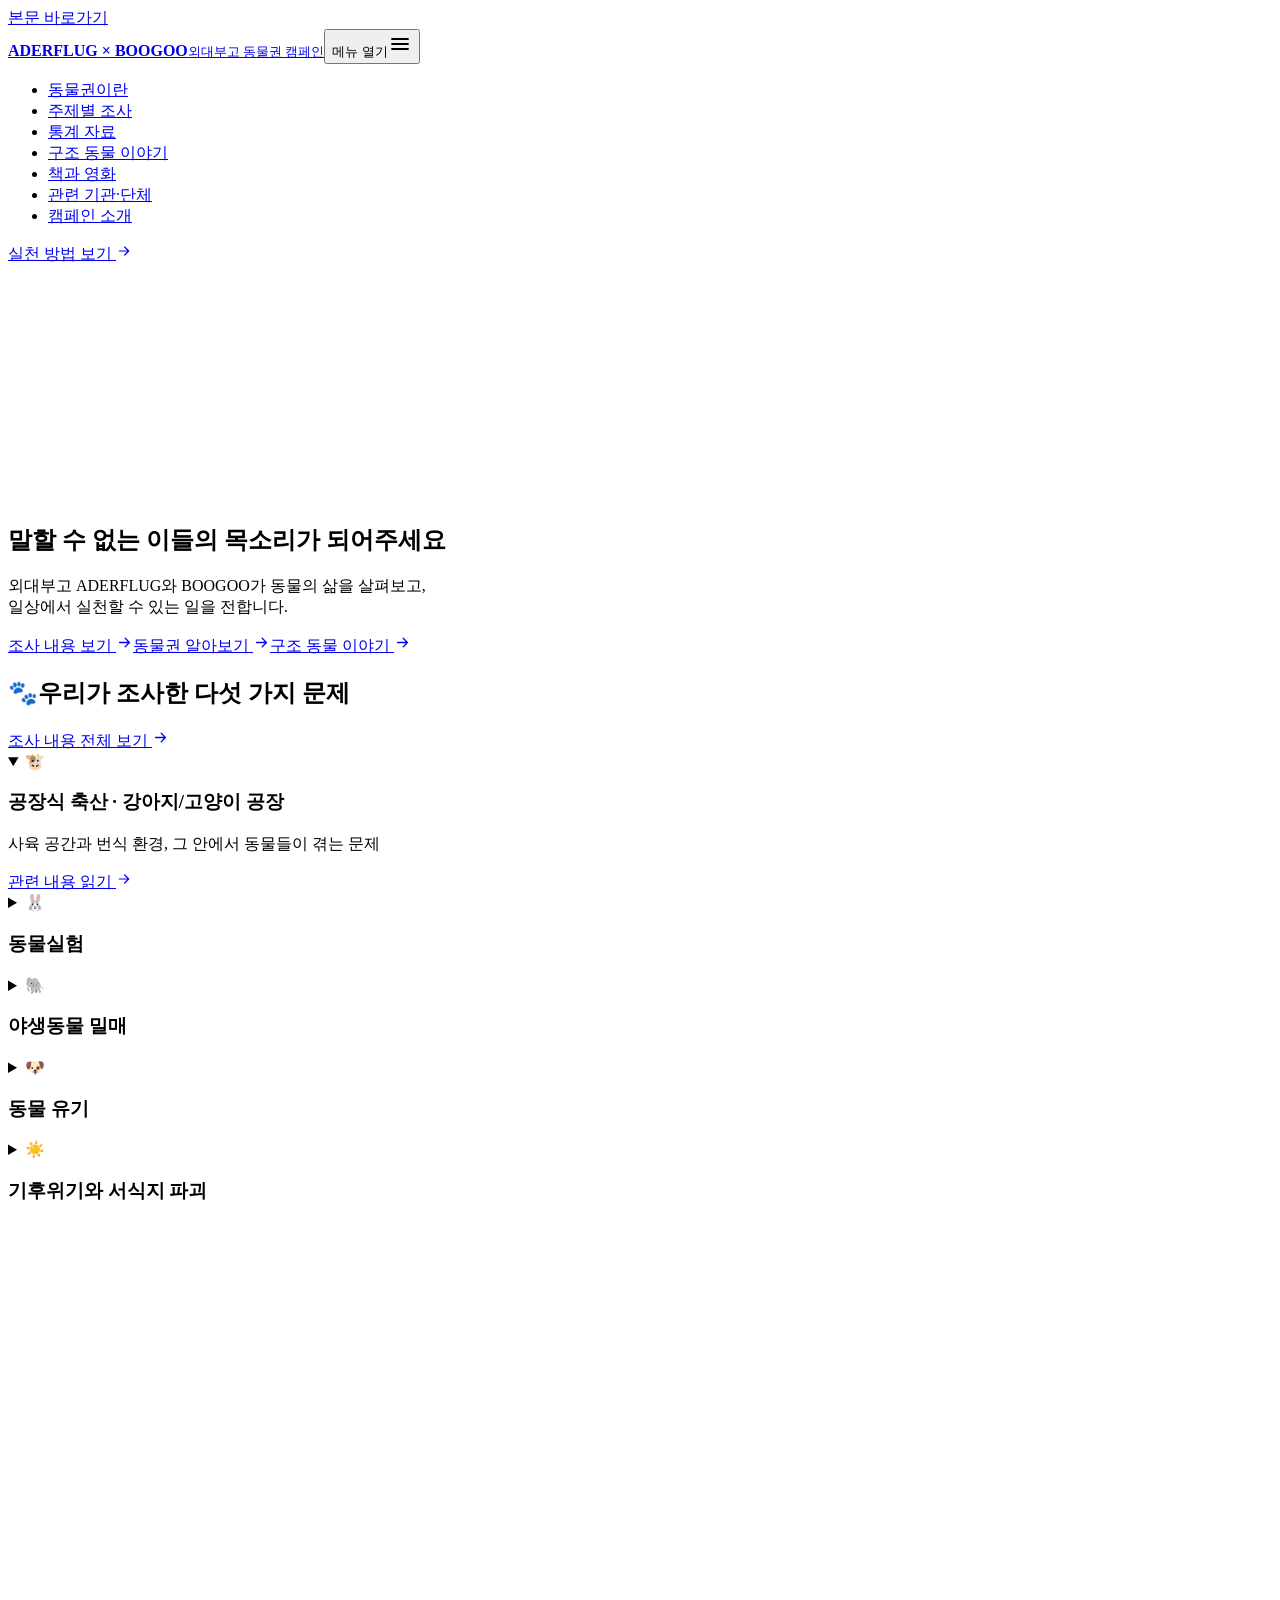
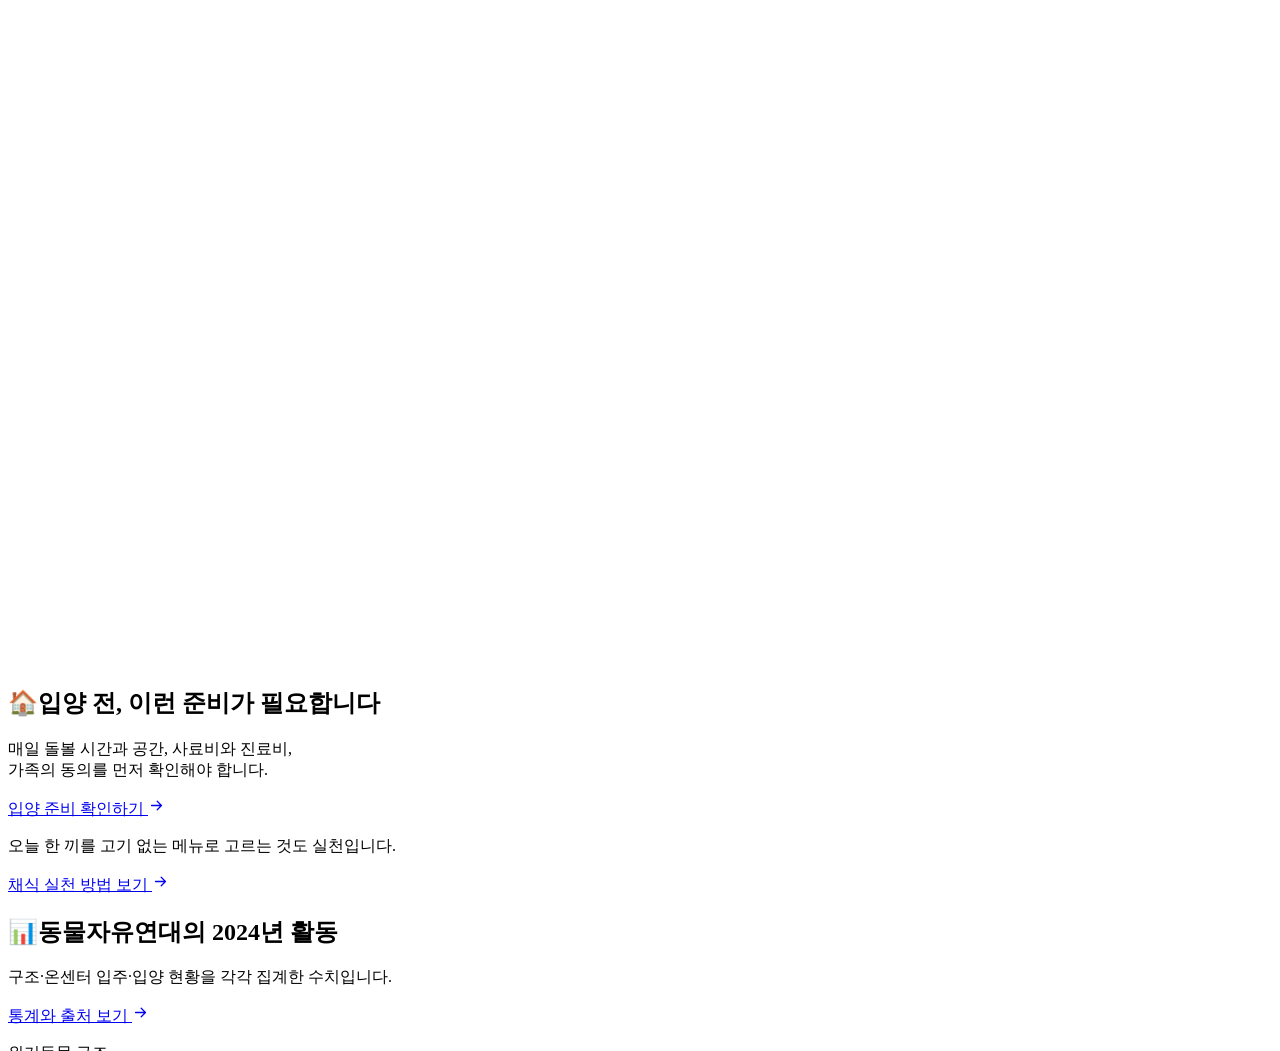
==== commit 14b16162: "Build topic page and other pages from the original texts, with the doc images Co-Authored-By: Claude" ====
--- a/index.html
+++ b/index.html
@@ -1 +1 @@
-<!DOCTYPE html><html lang="ko"><head><meta name="robots" content="noindex"><meta charset="UTF-8"><meta name="viewport" content="width=device-width"><meta name="theme-color" content="#ffffff"><meta name="description" content="외대부고 ADERFLUG와 BOOGOO가 공장식 축산, 동물실험, 동물 유기 등 다섯 가지 동물권 문제를 조사한 캠페인 사이트입니다."><link rel="canonical" href="https://aderflugboogoo.site/"><link rel="icon" type="image/svg+xml" href="/aderflug-boogoo/favicon.svg"><link rel="preconnect" href="https://cdn.jsdelivr.net" crossorigin><meta property="og:type" content="website"><meta property="og:locale" content="ko_KR"><meta property="og:site_name" content="ADERFLUG × BOOGOO"><meta property="og:title" content="ADERFLUG × BOOGOO"><meta property="og:description" content="외대부고 ADERFLUG와 BOOGOO가 공장식 축산, 동물실험, 동물 유기 등 다섯 가지 동물권 문제를 조사한 캠페인 사이트입니다."><meta property="og:url" content="https://aderflugboogoo.site/"><meta property="og:image" content="https://aderflugboogoo.site/og-image.png"><meta property="og:image:alt" content="ADERFLUG × BOOGOO 동물권 인식 개선 캠페인"><meta name="twitter:card" content="summary_large_image"><script type="application/ld+json">{"@context":"https://schema.org","@type":"WebPage","name":"ADERFLUG × BOOGOO","description":"외대부고 ADERFLUG와 BOOGOO가 공장식 축산, 동물실험, 동물 유기 등 다섯 가지 동물권 문제를 조사한 캠페인 사이트입니다.","inLanguage":"ko-KR","url":"https://aderflugboogoo.site/","isPartOf":{"@type":"WebSite","name":"ADERFLUG × BOOGOO","url":"https://aderflugboogoo.site"}}</script><title>ADERFLUG × BOOGOO</title><script>document.documentElement.classList.add('js');</script><link rel="stylesheet" href="/aderflug-boogoo/_astro/BaseLayout.DSf6FJaI.css"><link rel="stylesheet" href="/aderflug-boogoo/_astro/index.C-Tx99eO.css"></head><body><a class="skip-link" href="#main-content">본문 바로가기</a><header class="site-header" data-site-header data-astro-cid-nen7h5rs><div class="header-inner site-shell" data-astro-cid-nen7h5rs><a class="brand" href="/aderflug-boogoo/" data-astro-cid-nen7h5rs><strong data-astro-cid-nen7h5rs>ADERFLUG <span data-astro-cid-nen7h5rs>×</span> BOOGOO</strong><small data-astro-cid-nen7h5rs>외대부고 동물권 캠페인</small></a><button class="menu-button" type="button" aria-expanded="false" aria-controls="site-menu" data-menu-button data-astro-cid-nen7h5rs><span class="sr-only" data-astro-cid-nen7h5rs>메뉴 열기</span><span data-open-icon data-astro-cid-nen7h5rs><svg xmlns="http://www.w3.org/2000/svg" width="24" height="24" viewBox="0 0 24 24" fill="none" stroke="currentColor" stroke-width="1.8" stroke-linecap="round" stroke-linejoin="round" aria-hidden="true"><path d="M4 7h16M4 12h16M4 17h16"/></svg></span><span data-close-icon hidden data-astro-cid-nen7h5rs><svg xmlns="http://www.w3.org/2000/svg" width="24" height="24" viewBox="0 0 24 24" fill="none" stroke="currentColor" stroke-width="1.8" stroke-linecap="round" stroke-linejoin="round" aria-hidden="true"><path d="m6 6 12 12M18 6 6 18"/></svg></span></button><nav id="site-menu" class="site-menu" aria-label="주요 메뉴" data-site-menu data-astro-cid-nen7h5rs><ul data-astro-cid-nen7h5rs><li data-astro-cid-nen7h5rs><a href="/aderflug-boogoo/animal-rights" data-astro-cid-nen7h5rs>동물권이란</a></li><li data-astro-cid-nen7h5rs><a href="/aderflug-boogoo/issues" data-astro-cid-nen7h5rs>주제별 조사</a></li><li data-astro-cid-nen7h5rs><a href="/aderflug-boogoo/data" data-astro-cid-nen7h5rs>통계 자료</a></li><li data-astro-cid-nen7h5rs><a href="/aderflug-boogoo/story" data-astro-cid-nen7h5rs>구조 동물 이야기</a></li><li data-astro-cid-nen7h5rs><a href="/aderflug-boogoo/learn-more" data-astro-cid-nen7h5rs>책과 영화</a></li><li data-astro-cid-nen7h5rs><a href="/aderflug-boogoo/links" data-astro-cid-nen7h5rs>관련 기관·단체</a></li><li data-astro-cid-nen7h5rs><a href="/aderflug-boogoo/about" data-astro-cid-nen7h5rs>캠페인 소개</a></li></ul><a class="header-cta" href="/aderflug-boogoo/act" data-astro-cid-nen7h5rs>실천 방법 보기 <svg xmlns="http://www.w3.org/2000/svg" width="16" height="16" viewBox="0 0 24 24" fill="none" stroke="currentColor" stroke-width="1.8" stroke-linecap="round" stroke-linejoin="round" aria-hidden="true"><path d="M5 12h14M13 6l6 6-6 6"/></svg></a></nav></div></header><main id="main-content"><div class="home-content site-shell" data-astro-cid-lcdefpme><div class="campaign-panorama" data-astro-cid-lcdefpme><img src="/aderflug-boogoo/_astro/aderflug-boogoo-hero.DDKtfl84_1JHfOo.webp" srcset="/aderflug-boogoo/_astro/aderflug-boogoo-hero.DDKtfl84_ZAsT8r.webp 400w, /aderflug-boogoo/_astro/aderflug-boogoo-hero.DDKtfl84_1ltj59.webp 640w, /aderflug-boogoo/_astro/aderflug-boogoo-hero.DDKtfl84_ZBp9d.webp 900w, /aderflug-boogoo/_astro/aderflug-boogoo-hero.DDKtfl84_ZC8OJb.webp 1000w" alt="코끼리, 기린, 호랑이, 사슴, 새 등 여러 동물이 함께 모인 캠페인 이미지" sizes="(min-width: 60rem) 900px, calc(100vw - 36px)" loading="eager" fetchpriority="high" data-astro-cid-lcdefpme="true" decoding="async" width="1012" height="235"></div><section class="home-intro" aria-labelledby="campaign-statement" data-astro-cid-lcdefpme><div class="intro-copy" data-astro-cid-lcdefpme><h1 id="campaign-statement" data-astro-cid-lcdefpme>말할 수 없는 이들의 목소리가 되어주세요</h1><p data-astro-cid-lcdefpme>외대부고 ADERFLUG와 BOOGOO가 동물의 삶을 살펴보고,<br data-astro-cid-lcdefpme>일상에서 실천할 수 있는 일을 전합니다.</p></div><div class="intro-actions" data-astro-cid-lcdefpme><a class="button button-primary" href="/aderflug-boogoo/issues" data-astro-cid-lcdefpme>조사 내용 보기 <svg xmlns="http://www.w3.org/2000/svg" width="17" height="17" viewBox="0 0 24 24" fill="none" stroke="currentColor" stroke-width="1.8" stroke-linecap="round" stroke-linejoin="round" aria-hidden="true"><path d="M5 12h14M13 6l6 6-6 6"/></svg></a><a class="text-link" href="/aderflug-boogoo/animal-rights" data-astro-cid-lcdefpme>동물권 알아보기 <svg xmlns="http://www.w3.org/2000/svg" width="17" height="17" viewBox="0 0 24 24" fill="none" stroke="currentColor" stroke-width="1.8" stroke-linecap="round" stroke-linejoin="round" aria-hidden="true"><path d="M5 12h14M13 6l6 6-6 6"/></svg></a><a class="text-link" href="/aderflug-boogoo/story" data-astro-cid-lcdefpme>구조 동물 이야기 <svg xmlns="http://www.w3.org/2000/svg" width="17" height="17" viewBox="0 0 24 24" fill="none" stroke="currentColor" stroke-width="1.8" stroke-linecap="round" stroke-linejoin="round" aria-hidden="true"><path d="M5 12h14M13 6l6 6-6 6"/></svg></a></div></section><section class="topics-section section-space" aria-labelledby="topics-title" data-astro-cid-lcdefpme><div class="section-lead" data-astro-cid-lcdefpme><h2 id="topics-title" data-astro-cid-lcdefpme><span class="section-symbol" aria-hidden="true" data-astro-cid-lcdefpme>🐾</span><span data-astro-cid-lcdefpme>우리가 조사한 다섯 가지 문제</span></h2><a class="text-link" href="/aderflug-boogoo/issues" data-astro-cid-lcdefpme>조사 내용 전체 보기 <svg xmlns="http://www.w3.org/2000/svg" width="17" height="17" viewBox="0 0 24 24" fill="none" stroke="currentColor" stroke-width="1.8" stroke-linecap="round" stroke-linejoin="round" aria-hidden="true"><path d="M5 12h14M13 6l6 6-6 6"/></svg></a></div><div class="topic-list" data-astro-cid-lcdefpme><details class="topic" open data-astro-cid-lcdefpme><summary data-astro-cid-lcdefpme><span class="topic-symbol" aria-hidden="true" data-astro-cid-lcdefpme>🐮</span><h3 data-astro-cid-lcdefpme>공장식 축산과 번식장</h3><span class="disclosure-mark" aria-hidden="true" data-astro-cid-lcdefpme></span></summary><div class="topic-body" data-astro-cid-lcdefpme><p data-astro-cid-lcdefpme>사육 공간과 번식 환경, 그 안에서 동물들이 겪는 문제</p><a href="/aderflug-boogoo/issues#farming" data-astro-cid-lcdefpme>관련 내용 읽기 <svg xmlns="http://www.w3.org/2000/svg" width="16" height="16" viewBox="0 0 24 24" fill="none" stroke="currentColor" stroke-width="1.8" stroke-linecap="round" stroke-linejoin="round" aria-hidden="true"><path d="M5 12h14M13 6l6 6-6 6"/></svg></a></div></details><details class="topic" data-astro-cid-lcdefpme><summary data-astro-cid-lcdefpme><span class="topic-symbol" aria-hidden="true" data-astro-cid-lcdefpme>🐰</span><h3 data-astro-cid-lcdefpme>동물실험</h3><span class="disclosure-mark" aria-hidden="true" data-astro-cid-lcdefpme></span></summary><div class="topic-body" data-astro-cid-lcdefpme><p data-astro-cid-lcdefpme>실험동물의 고통과 동물실험을 줄이거나 대신하기 위한 연구</p><a href="/aderflug-boogoo/issues#testing" data-astro-cid-lcdefpme>관련 내용 읽기 <svg xmlns="http://www.w3.org/2000/svg" width="16" height="16" viewBox="0 0 24 24" fill="none" stroke="currentColor" stroke-width="1.8" stroke-linecap="round" stroke-linejoin="round" aria-hidden="true"><path d="M5 12h14M13 6l6 6-6 6"/></svg></a></div></details><details class="topic" data-astro-cid-lcdefpme><summary data-astro-cid-lcdefpme><span class="topic-symbol" aria-hidden="true" data-astro-cid-lcdefpme>🐘</span><h3 data-astro-cid-lcdefpme>야생동물 밀매</h3><span class="disclosure-mark" aria-hidden="true" data-astro-cid-lcdefpme></span></summary><div class="topic-body" data-astro-cid-lcdefpme><p data-astro-cid-lcdefpme>야생동물의 불법 포획과 거래가 동물과 생태계에 미치는 영향</p><a href="/aderflug-boogoo/issues#trafficking" data-astro-cid-lcdefpme>관련 내용 읽기 <svg xmlns="http://www.w3.org/2000/svg" width="16" height="16" viewBox="0 0 24 24" fill="none" stroke="currentColor" stroke-width="1.8" stroke-linecap="round" stroke-linejoin="round" aria-hidden="true"><path d="M5 12h14M13 6l6 6-6 6"/></svg></a></div></details><details class="topic" data-astro-cid-lcdefpme><summary data-astro-cid-lcdefpme><span class="topic-symbol" aria-hidden="true" data-astro-cid-lcdefpme>🐶</span><h3 data-astro-cid-lcdefpme>동물 유기</h3><span class="disclosure-mark" aria-hidden="true" data-astro-cid-lcdefpme></span></summary><div class="topic-body" data-astro-cid-lcdefpme><p data-astro-cid-lcdefpme>유실·유기동물의 보호와 반려동물을 맞이하기 전 필요한 준비</p><a href="/aderflug-boogoo/issues#abandonment" data-astro-cid-lcdefpme>관련 내용 읽기 <svg xmlns="http://www.w3.org/2000/svg" width="16" height="16" viewBox="0 0 24 24" fill="none" stroke="currentColor" stroke-width="1.8" stroke-linecap="round" stroke-linejoin="round" aria-hidden="true"><path d="M5 12h14M13 6l6 6-6 6"/></svg></a></div></details><details class="topic" data-astro-cid-lcdefpme><summary data-astro-cid-lcdefpme><span class="topic-symbol" aria-hidden="true" data-astro-cid-lcdefpme>☀️</span><h3 data-astro-cid-lcdefpme>기후위기와 서식지 파괴</h3><span class="disclosure-mark" aria-hidden="true" data-astro-cid-lcdefpme></span></summary><div class="topic-body" data-astro-cid-lcdefpme><p data-astro-cid-lcdefpme>기후 변화와 개발로 줄어드는 동물의 서식지</p><a href="/aderflug-boogoo/issues#habitats" data-astro-cid-lcdefpme>관련 내용 읽기 <svg xmlns="http://www.w3.org/2000/svg" width="16" height="16" viewBox="0 0 24 24" fill="none" stroke="currentColor" stroke-width="1.8" stroke-linecap="round" stroke-linejoin="round" aria-hidden="true"><path d="M5 12h14M13 6l6 6-6 6"/></svg></a></div></details></div></section><section class="care-section" aria-labelledby="care-title" data-astro-cid-lcdefpme><figure data-astro-cid-lcdefpme><img src="/aderflug-boogoo/_astro/shelter-care.DAfAYyuJ_2tpJId.webp" srcset="/aderflug-boogoo/_astro/shelter-care.DAfAYyuJ_XROAb.webp 400w, /aderflug-boogoo/_astro/shelter-care.DAfAYyuJ_Zpfucl.webp 640w, /aderflug-boogoo/_astro/shelter-care.DAfAYyuJ_Z18SWES.webp 960w" alt="개에게 물을 주고 목줄을 살피는 돌봄 장면을 표현한 이미지" sizes="(min-width: 80rem) 480px, (min-width: 64rem) 42vw, calc(100vw - 80px)" loading="lazy" data-astro-cid-lcdefpme="true" decoding="async" width="1536" height="1024"></figure><div class="care-copy" data-astro-cid-lcdefpme><h2 id="care-title" data-astro-cid-lcdefpme><span class="section-symbol" aria-hidden="true" data-astro-cid-lcdefpme>🏠</span><span data-astro-cid-lcdefpme>입양 전, 이런 준비가 필요합니다</span></h2><p data-astro-cid-lcdefpme>매일 돌볼 시간과 공간, 사료비와 진료비, <br class="br-wide" data-astro-cid-lcdefpme>가족의 동의를 먼저 확인해야 합니다.</p><a class="button button-primary" href="/aderflug-boogoo/act#adoption" data-astro-cid-lcdefpme>입양 준비 확인하기 <svg xmlns="http://www.w3.org/2000/svg" width="17" height="17" viewBox="0 0 24 24" fill="none" stroke="currentColor" stroke-width="1.8" stroke-linecap="round" stroke-linejoin="round" aria-hidden="true"><path d="M5 12h14M13 6l6 6-6 6"/></svg></a><div class="care-note" data-astro-cid-lcdefpme><p data-astro-cid-lcdefpme>오늘 한 끼를 고기 없는 메뉴로 고르는 것도 실천입니다.</p><a class="text-link" href="/aderflug-boogoo/act#vegetarian" data-astro-cid-lcdefpme>채식 실천 방법 보기 <svg xmlns="http://www.w3.org/2000/svg" width="17" height="17" viewBox="0 0 24 24" fill="none" stroke="currentColor" stroke-width="1.8" stroke-linecap="round" stroke-linejoin="round" aria-hidden="true"><path d="M5 12h14M13 6l6 6-6 6"/></svg></a></div></div></section><section class="record-section" aria-labelledby="record-title" style="--record-bg: url(&quot;/aderflug-boogoo/_astro/hero-story.DawcskNE_F3Onh.webp&quot;)" data-astro-cid-lcdefpme><div class="section-lead lead-copy" data-astro-cid-lcdefpme><h2 id="record-title" data-astro-cid-lcdefpme><span class="section-symbol" aria-hidden="true" data-astro-cid-lcdefpme>📊</span><span data-astro-cid-lcdefpme>동물자유연대의 2024년 활동</span></h2><p data-astro-cid-lcdefpme>구조·온센터 입주·입양 현황을 각각 집계한 수치입니다.</p><a class="text-link" href="/aderflug-boogoo/data" data-astro-cid-lcdefpme>통계와 출처 보기 <svg xmlns="http://www.w3.org/2000/svg" width="17" height="17" viewBox="0 0 24 24" fill="none" stroke="currentColor" stroke-width="1.8" stroke-linecap="round" stroke-linejoin="round" aria-hidden="true"><path d="M5 12h14M13 6l6 6-6 6"/></svg></a></div><dl class="record-values" data-astro-cid-lcdefpme><div style="--share: 1" data-astro-cid-lcdefpme><dt data-astro-cid-lcdefpme>위기동물 구조</dt><dd data-astro-cid-lcdefpme>326<small data-astro-cid-lcdefpme>마리</small></dd><span class="record-bar" aria-hidden="true" data-astro-cid-lcdefpme></span></div><div style="--share: 0.7822085889570553" data-astro-cid-lcdefpme><dt data-astro-cid-lcdefpme>온센터 신규 입주</dt><dd data-astro-cid-lcdefpme>255<small data-astro-cid-lcdefpme>마리</small></dd><span class="record-bar" aria-hidden="true" data-astro-cid-lcdefpme></span></div><div style="--share: 0.5184049079754601" data-astro-cid-lcdefpme><dt data-astro-cid-lcdefpme>새 가족을 만난 동물</dt><dd data-astro-cid-lcdefpme>169<small data-astro-cid-lcdefpme>마리</small></dd><span class="record-bar" aria-hidden="true" data-astro-cid-lcdefpme></span></div></dl></section><section class="resources-section" aria-labelledby="resources-title" data-astro-cid-lcdefpme><div class="resources-lead" data-astro-cid-lcdefpme><h2 id="resources-title" data-astro-cid-lcdefpme><span class="section-symbol" aria-hidden="true" data-astro-cid-lcdefpme>📚</span><span data-astro-cid-lcdefpme>동물권을 다룬 책·영화와 관련 기관</span></h2></div><div class="resource-links" data-astro-cid-lcdefpme><a href="/aderflug-boogoo/learn-more#panel-films" data-astro-cid-lcdefpme><div data-astro-cid-lcdefpme><h3 data-astro-cid-lcdefpme>영화와 다큐멘터리</h3><p data-astro-cid-lcdefpme>잡식가족의 딜레마 · 카우스피라시</p></div><svg xmlns="http://www.w3.org/2000/svg" width="20" height="20" viewBox="0 0 24 24" fill="none" stroke="currentColor" stroke-width="1.8" stroke-linecap="round" stroke-linejoin="round" aria-hidden="true"><path d="M5 12h14M13 6l6 6-6 6"/></svg></a><a href="/aderflug-boogoo/learn-more#panel-books" data-astro-cid-lcdefpme><div data-astro-cid-lcdefpme><h3 data-astro-cid-lcdefpme>동물권 추천 도서</h3><p data-astro-cid-lcdefpme>청소년과 입문자를 위한 책 다섯 권</p></div><svg xmlns="http://www.w3.org/2000/svg" width="20" height="20" viewBox="0 0 24 24" fill="none" stroke="currentColor" stroke-width="1.8" stroke-linecap="round" stroke-linejoin="round" aria-hidden="true"><path d="M5 12h14M13 6l6 6-6 6"/></svg></a><a href="/aderflug-boogoo/links" data-astro-cid-lcdefpme><div data-astro-cid-lcdefpme><h3 data-astro-cid-lcdefpme>동물 보호 기관과 단체</h3><p data-astro-cid-lcdefpme>공식 자료와 보호 동물 정보</p></div><svg xmlns="http://www.w3.org/2000/svg" width="20" height="20" viewBox="0 0 24 24" fill="none" stroke="currentColor" stroke-width="1.8" stroke-linecap="round" stroke-linejoin="round" aria-hidden="true"><path d="M5 12h14M13 6l6 6-6 6"/></svg></a></div></section><section class="campaign-signoff" aria-labelledby="campaign-title" data-astro-cid-lcdefpme><div data-astro-cid-lcdefpme><h2 id="campaign-title" data-astro-cid-lcdefpme>ADERFLUG × BOOGOO</h2><p data-astro-cid-lcdefpme>용인한국외국어대학교부설고등학교 동물권 인식 개선 캠페인</p><a class="text-link" href="/aderflug-boogoo/about" data-astro-cid-lcdefpme>캠페인 소개 <svg xmlns="http://www.w3.org/2000/svg" width="16" height="16" viewBox="0 0 24 24" fill="none" stroke="currentColor" stroke-width="1.8" stroke-linecap="round" stroke-linejoin="round" aria-hidden="true"><path d="M5 12h14M13 6l6 6-6 6"/></svg></a></div></section></div></main><footer class="site-footer" data-astro-cid-jo6i4kqk><div class="footer-inner site-shell" data-astro-cid-jo6i4kqk><div class="footer-intro" data-astro-cid-jo6i4kqk><p class="footer-name" data-astro-cid-jo6i4kqk>ADERFLUG <span data-astro-cid-jo6i4kqk>×</span> BOOGOO</p><p data-astro-cid-jo6i4kqk>용인한국외국어대학교부설고등학교 ADERFLUG와 BOOGOO가 함께 만드는 동물권 인식 개선 캠페인</p><a class="footer-action" href="/aderflug-boogoo/act" data-astro-cid-jo6i4kqk>실천 방법 보기 <svg xmlns="http://www.w3.org/2000/svg" width="17" height="17" viewBox="0 0 24 24" fill="none" stroke="currentColor" stroke-width="1.8" stroke-linecap="round" stroke-linejoin="round" aria-hidden="true"><path d="M5 12h14M13 6l6 6-6 6"/></svg></a></div><div class="footer-links" data-astro-cid-jo6i4kqk><div data-astro-cid-jo6i4kqk><h2 data-astro-cid-jo6i4kqk>사이트맵</h2><ul data-astro-cid-jo6i4kqk><li data-astro-cid-jo6i4kqk><a href="/aderflug-boogoo/animal-rights" data-astro-cid-jo6i4kqk>동물권이란</a></li><li data-astro-cid-jo6i4kqk><a href="/aderflug-boogoo/issues" data-astro-cid-jo6i4kqk>주제별 조사</a></li><li data-astro-cid-jo6i4kqk><a href="/aderflug-boogoo/data" data-astro-cid-jo6i4kqk>통계 자료</a></li><li data-astro-cid-jo6i4kqk><a href="/aderflug-boogoo/story" data-astro-cid-jo6i4kqk>구조 동물 이야기</a></li><li data-astro-cid-jo6i4kqk><a href="/aderflug-boogoo/act" data-astro-cid-jo6i4kqk>실천 방법</a></li><li data-astro-cid-jo6i4kqk><a href="/aderflug-boogoo/links" data-astro-cid-jo6i4kqk>관련 기관·단체</a></li><li data-astro-cid-jo6i4kqk><a href="/aderflug-boogoo/learn-more" data-astro-cid-jo6i4kqk>책과 영화</a></li><li data-astro-cid-jo6i4kqk><a href="/aderflug-boogoo/about" data-astro-cid-jo6i4kqk>캠페인 소개</a></li></ul></div><div data-astro-cid-jo6i4kqk><h2 data-astro-cid-jo6i4kqk>관련 단체</h2><ul data-astro-cid-jo6i4kqk><li data-astro-cid-jo6i4kqk><a href="https://www.animals.or.kr" target="_blank" rel="noopener" data-astro-cid-jo6i4kqk>동물자유연대<svg xmlns="http://www.w3.org/2000/svg" width="13" height="13" viewBox="0 0 24 24" fill="none" stroke="currentColor" stroke-width="1.8" stroke-linecap="round" stroke-linejoin="round" aria-hidden="true"><path d="M14 5h5v5M10 14 19 5M19 13v6H5V5h6"/></svg></a></li><li data-astro-cid-jo6i4kqk><a href="https://www.animal.go.kr" target="_blank" rel="noopener" data-astro-cid-jo6i4kqk>국가동물보호정보시스템<svg xmlns="http://www.w3.org/2000/svg" width="13" height="13" viewBox="0 0 24 24" fill="none" stroke="currentColor" stroke-width="1.8" stroke-linecap="round" stroke-linejoin="round" aria-hidden="true"><path d="M14 5h5v5M10 14 19 5M19 13v6H5V5h6"/></svg></a></li><li data-astro-cid-jo6i4kqk><a href="https://www.ekara.org/" target="_blank" rel="noopener" data-astro-cid-jo6i4kqk>동물권행동 카라<svg xmlns="http://www.w3.org/2000/svg" width="13" height="13" viewBox="0 0 24 24" fill="none" stroke="currentColor" stroke-width="1.8" stroke-linecap="round" stroke-linejoin="round" aria-hidden="true"><path d="M14 5h5v5M10 14 19 5M19 13v6H5V5h6"/></svg></a></li></ul></div></div></div><div class="footer-meta site-shell" data-astro-cid-jo6i4kqk><p data-astro-cid-jo6i4kqk>© 2026 ADERFLUG × BOOGOO</p><a href="https://genilo.kr" target="_blank" rel="noopener" data-astro-cid-jo6i4kqk>Sponsored by Genilo <svg xmlns="http://www.w3.org/2000/svg" width="12" height="12" viewBox="0 0 24 24" fill="none" stroke="currentColor" stroke-width="1.8" stroke-linecap="round" stroke-linejoin="round" aria-hidden="true"><path d="M14 5h5v5M10 14 19 5M19 13v6H5V5h6"/></svg></a></div></footer><script type="module">var e=document.querySelector(`[data-menu-button]`),t=document.querySelector(`[data-site-menu]`),n=document.querySelector(`[data-open-icon]`),r=document.querySelector(`[data-close-icon]`),i=i=>{if(!(e instanceof HTMLButtonElement)||!(t instanceof HTMLElement))return;e.setAttribute(`aria-expanded`,String(i)),t.dataset.open=String(i);let a=e.querySelector(`.sr-only`);a&&(a.textContent=i?`메뉴 닫기`:`메뉴 열기`),n instanceof HTMLElement&&(n.hidden=i),r instanceof HTMLElement&&(r.hidden=!i)};e?.addEventListener(`click`,()=>i(e.getAttribute(`aria-expanded`)!==`true`)),t?.querySelectorAll(`a`).forEach(e=>e.addEventListener(`click`,()=>i(!1))),document.addEventListener(`keydown`,t=>{t.key===`Escape`&&e?.getAttribute(`aria-expanded`)===`true`&&(i(!1),e instanceof HTMLElement&&e.focus())}),document.addEventListener(`click`,e=>{e.target instanceof Node&&!document.querySelector(`[data-site-header]`)?.contains(e.target)&&i(!1)}),window.matchMedia(`(min-width: 75rem)`).addEventListener(`change`,()=>i(!1));</script></body></html>+<!DOCTYPE html><html lang="ko"><head><meta name="robots" content="noindex"><meta charset="UTF-8"><meta name="viewport" content="width=device-width"><meta name="theme-color" content="#ffffff"><meta name="description" content="외대부고 ADERFLUG와 BOOGOO가 공장식 축산, 동물실험, 동물 유기 등 다섯 가지 동물권 문제를 조사한 캠페인 사이트입니다."><link rel="canonical" href="https://aderflugboogoo.site/"><link rel="icon" type="image/svg+xml" href="/aderflug-boogoo/favicon.svg"><link rel="preconnect" href="https://cdn.jsdelivr.net" crossorigin><meta property="og:type" content="website"><meta property="og:locale" content="ko_KR"><meta property="og:site_name" content="ADERFLUG × BOOGOO"><meta property="og:title" content="ADERFLUG × BOOGOO"><meta property="og:description" content="외대부고 ADERFLUG와 BOOGOO가 공장식 축산, 동물실험, 동물 유기 등 다섯 가지 동물권 문제를 조사한 캠페인 사이트입니다."><meta property="og:url" content="https://aderflugboogoo.site/"><meta property="og:image" content="https://aderflugboogoo.site/og-image.png"><meta property="og:image:alt" content="ADERFLUG × BOOGOO 동물권 인식 개선 캠페인"><meta name="twitter:card" content="summary_large_image"><script type="application/ld+json">{"@context":"https://schema.org","@type":"WebPage","name":"ADERFLUG × BOOGOO","description":"외대부고 ADERFLUG와 BOOGOO가 공장식 축산, 동물실험, 동물 유기 등 다섯 가지 동물권 문제를 조사한 캠페인 사이트입니다.","inLanguage":"ko-KR","url":"https://aderflugboogoo.site/","isPartOf":{"@type":"WebSite","name":"ADERFLUG × BOOGOO","url":"https://aderflugboogoo.site"}}</script><title>ADERFLUG × BOOGOO</title><script>document.documentElement.classList.add('js');</script><link rel="stylesheet" href="/aderflug-boogoo/_astro/BaseLayout.DSf6FJaI.css"><link rel="stylesheet" href="/aderflug-boogoo/_astro/index.C-Tx99eO.css"></head><body><a class="skip-link" href="#main-content">본문 바로가기</a><header class="site-header" data-site-header data-astro-cid-nen7h5rs><div class="header-inner site-shell" data-astro-cid-nen7h5rs><a class="brand" href="/aderflug-boogoo/" data-astro-cid-nen7h5rs><strong data-astro-cid-nen7h5rs>ADERFLUG <span data-astro-cid-nen7h5rs>×</span> BOOGOO</strong><small data-astro-cid-nen7h5rs>외대부고 동물권 캠페인</small></a><button class="menu-button" type="button" aria-expanded="false" aria-controls="site-menu" data-menu-button data-astro-cid-nen7h5rs><span class="sr-only" data-astro-cid-nen7h5rs>메뉴 열기</span><span data-open-icon data-astro-cid-nen7h5rs><svg xmlns="http://www.w3.org/2000/svg" width="24" height="24" viewBox="0 0 24 24" fill="none" stroke="currentColor" stroke-width="1.8" stroke-linecap="round" stroke-linejoin="round" aria-hidden="true"><path d="M4 7h16M4 12h16M4 17h16"/></svg></span><span data-close-icon hidden data-astro-cid-nen7h5rs><svg xmlns="http://www.w3.org/2000/svg" width="24" height="24" viewBox="0 0 24 24" fill="none" stroke="currentColor" stroke-width="1.8" stroke-linecap="round" stroke-linejoin="round" aria-hidden="true"><path d="m6 6 12 12M18 6 6 18"/></svg></span></button><nav id="site-menu" class="site-menu" aria-label="주요 메뉴" data-site-menu data-astro-cid-nen7h5rs><ul data-astro-cid-nen7h5rs><li data-astro-cid-nen7h5rs><a href="/aderflug-boogoo/animal-rights" data-astro-cid-nen7h5rs>동물권이란</a></li><li data-astro-cid-nen7h5rs><a href="/aderflug-boogoo/issues" data-astro-cid-nen7h5rs>주제별 조사</a></li><li data-astro-cid-nen7h5rs><a href="/aderflug-boogoo/data" data-astro-cid-nen7h5rs>통계 자료</a></li><li data-astro-cid-nen7h5rs><a href="/aderflug-boogoo/story" data-astro-cid-nen7h5rs>구조 동물 이야기</a></li><li data-astro-cid-nen7h5rs><a href="/aderflug-boogoo/learn-more" data-astro-cid-nen7h5rs>책과 영화</a></li><li data-astro-cid-nen7h5rs><a href="/aderflug-boogoo/links" data-astro-cid-nen7h5rs>관련 기관·단체</a></li><li data-astro-cid-nen7h5rs><a href="/aderflug-boogoo/about" data-astro-cid-nen7h5rs>캠페인 소개</a></li></ul><a class="header-cta" href="/aderflug-boogoo/act" data-astro-cid-nen7h5rs>실천 방법 보기 <svg xmlns="http://www.w3.org/2000/svg" width="16" height="16" viewBox="0 0 24 24" fill="none" stroke="currentColor" stroke-width="1.8" stroke-linecap="round" stroke-linejoin="round" aria-hidden="true"><path d="M5 12h14M13 6l6 6-6 6"/></svg></a></nav></div></header><main id="main-content"><div class="home-content site-shell" data-astro-cid-lcdefpme><div class="campaign-panorama" data-astro-cid-lcdefpme><img src="/aderflug-boogoo/_astro/aderflug-boogoo-hero.DDKtfl84_1JHfOo.webp" srcset="/aderflug-boogoo/_astro/aderflug-boogoo-hero.DDKtfl84_ZAsT8r.webp 400w, /aderflug-boogoo/_astro/aderflug-boogoo-hero.DDKtfl84_1ltj59.webp 640w, /aderflug-boogoo/_astro/aderflug-boogoo-hero.DDKtfl84_ZBp9d.webp 900w, /aderflug-boogoo/_astro/aderflug-boogoo-hero.DDKtfl84_ZC8OJb.webp 1000w" alt="코끼리, 기린, 호랑이, 사슴, 새 등 여러 동물이 함께 모인 캠페인 이미지" sizes="(min-width: 60rem) 900px, calc(100vw - 36px)" loading="eager" fetchpriority="high" data-astro-cid-lcdefpme="true" decoding="async" width="1012" height="235"></div><section class="home-intro" aria-labelledby="campaign-statement" data-astro-cid-lcdefpme><div class="intro-copy" data-astro-cid-lcdefpme><h1 id="campaign-statement" data-astro-cid-lcdefpme>말할 수 없는 이들의 목소리가 되어주세요</h1><p data-astro-cid-lcdefpme>외대부고 ADERFLUG와 BOOGOO가 동물의 삶을 살펴보고,<br data-astro-cid-lcdefpme>일상에서 실천할 수 있는 일을 전합니다.</p></div><div class="intro-actions" data-astro-cid-lcdefpme><a class="button button-primary" href="/aderflug-boogoo/issues" data-astro-cid-lcdefpme>조사 내용 보기 <svg xmlns="http://www.w3.org/2000/svg" width="17" height="17" viewBox="0 0 24 24" fill="none" stroke="currentColor" stroke-width="1.8" stroke-linecap="round" stroke-linejoin="round" aria-hidden="true"><path d="M5 12h14M13 6l6 6-6 6"/></svg></a><a class="text-link" href="/aderflug-boogoo/animal-rights" data-astro-cid-lcdefpme>동물권 알아보기 <svg xmlns="http://www.w3.org/2000/svg" width="17" height="17" viewBox="0 0 24 24" fill="none" stroke="currentColor" stroke-width="1.8" stroke-linecap="round" stroke-linejoin="round" aria-hidden="true"><path d="M5 12h14M13 6l6 6-6 6"/></svg></a><a class="text-link" href="/aderflug-boogoo/story" data-astro-cid-lcdefpme>구조 동물 이야기 <svg xmlns="http://www.w3.org/2000/svg" width="17" height="17" viewBox="0 0 24 24" fill="none" stroke="currentColor" stroke-width="1.8" stroke-linecap="round" stroke-linejoin="round" aria-hidden="true"><path d="M5 12h14M13 6l6 6-6 6"/></svg></a></div></section><section class="topics-section section-space" aria-labelledby="topics-title" data-astro-cid-lcdefpme><div class="section-lead" data-astro-cid-lcdefpme><h2 id="topics-title" data-astro-cid-lcdefpme><span class="section-symbol" aria-hidden="true" data-astro-cid-lcdefpme>🐾</span><span data-astro-cid-lcdefpme>우리가 조사한 다섯 가지 문제</span></h2><a class="text-link" href="/aderflug-boogoo/issues" data-astro-cid-lcdefpme>조사 내용 전체 보기 <svg xmlns="http://www.w3.org/2000/svg" width="17" height="17" viewBox="0 0 24 24" fill="none" stroke="currentColor" stroke-width="1.8" stroke-linecap="round" stroke-linejoin="round" aria-hidden="true"><path d="M5 12h14M13 6l6 6-6 6"/></svg></a></div><div class="topic-list" data-astro-cid-lcdefpme><details class="topic" open data-astro-cid-lcdefpme><summary data-astro-cid-lcdefpme><span class="topic-symbol" aria-hidden="true" data-astro-cid-lcdefpme>🐮</span><h3 data-astro-cid-lcdefpme>공장식 축산 · 강아지/고양이 공장</h3><span class="disclosure-mark" aria-hidden="true" data-astro-cid-lcdefpme></span></summary><div class="topic-body" data-astro-cid-lcdefpme><p data-astro-cid-lcdefpme>사육 공간과 번식 환경, 그 안에서 동물들이 겪는 문제</p><a href="/aderflug-boogoo/issues#farming" data-astro-cid-lcdefpme>관련 내용 읽기 <svg xmlns="http://www.w3.org/2000/svg" width="16" height="16" viewBox="0 0 24 24" fill="none" stroke="currentColor" stroke-width="1.8" stroke-linecap="round" stroke-linejoin="round" aria-hidden="true"><path d="M5 12h14M13 6l6 6-6 6"/></svg></a></div></details><details class="topic" data-astro-cid-lcdefpme><summary data-astro-cid-lcdefpme><span class="topic-symbol" aria-hidden="true" data-astro-cid-lcdefpme>🐰</span><h3 data-astro-cid-lcdefpme>동물실험</h3><span class="disclosure-mark" aria-hidden="true" data-astro-cid-lcdefpme></span></summary><div class="topic-body" data-astro-cid-lcdefpme><p data-astro-cid-lcdefpme>실험동물의 고통과 동물실험을 줄이거나 대신하기 위한 연구</p><a href="/aderflug-boogoo/issues#testing" data-astro-cid-lcdefpme>관련 내용 읽기 <svg xmlns="http://www.w3.org/2000/svg" width="16" height="16" viewBox="0 0 24 24" fill="none" stroke="currentColor" stroke-width="1.8" stroke-linecap="round" stroke-linejoin="round" aria-hidden="true"><path d="M5 12h14M13 6l6 6-6 6"/></svg></a></div></details><details class="topic" data-astro-cid-lcdefpme><summary data-astro-cid-lcdefpme><span class="topic-symbol" aria-hidden="true" data-astro-cid-lcdefpme>🐘</span><h3 data-astro-cid-lcdefpme>야생동물 밀매</h3><span class="disclosure-mark" aria-hidden="true" data-astro-cid-lcdefpme></span></summary><div class="topic-body" data-astro-cid-lcdefpme><p data-astro-cid-lcdefpme>야생동물의 불법 포획과 거래가 동물과 생태계에 미치는 영향</p><a href="/aderflug-boogoo/issues#trafficking" data-astro-cid-lcdefpme>관련 내용 읽기 <svg xmlns="http://www.w3.org/2000/svg" width="16" height="16" viewBox="0 0 24 24" fill="none" stroke="currentColor" stroke-width="1.8" stroke-linecap="round" stroke-linejoin="round" aria-hidden="true"><path d="M5 12h14M13 6l6 6-6 6"/></svg></a></div></details><details class="topic" data-astro-cid-lcdefpme><summary data-astro-cid-lcdefpme><span class="topic-symbol" aria-hidden="true" data-astro-cid-lcdefpme>🐶</span><h3 data-astro-cid-lcdefpme>동물 유기</h3><span class="disclosure-mark" aria-hidden="true" data-astro-cid-lcdefpme></span></summary><div class="topic-body" data-astro-cid-lcdefpme><p data-astro-cid-lcdefpme>유실·유기동물의 보호와 반려동물을 맞이하기 전 필요한 준비</p><a href="/aderflug-boogoo/issues#abandonment" data-astro-cid-lcdefpme>관련 내용 읽기 <svg xmlns="http://www.w3.org/2000/svg" width="16" height="16" viewBox="0 0 24 24" fill="none" stroke="currentColor" stroke-width="1.8" stroke-linecap="round" stroke-linejoin="round" aria-hidden="true"><path d="M5 12h14M13 6l6 6-6 6"/></svg></a></div></details><details class="topic" data-astro-cid-lcdefpme><summary data-astro-cid-lcdefpme><span class="topic-symbol" aria-hidden="true" data-astro-cid-lcdefpme>☀️</span><h3 data-astro-cid-lcdefpme>기후위기와 서식지 파괴</h3><span class="disclosure-mark" aria-hidden="true" data-astro-cid-lcdefpme></span></summary><div class="topic-body" data-astro-cid-lcdefpme><p data-astro-cid-lcdefpme>기후 변화와 개발로 줄어드는 동물의 서식지</p><a href="/aderflug-boogoo/issues#habitats" data-astro-cid-lcdefpme>관련 내용 읽기 <svg xmlns="http://www.w3.org/2000/svg" width="16" height="16" viewBox="0 0 24 24" fill="none" stroke="currentColor" stroke-width="1.8" stroke-linecap="round" stroke-linejoin="round" aria-hidden="true"><path d="M5 12h14M13 6l6 6-6 6"/></svg></a></div></details></div></section><section class="care-section" aria-labelledby="care-title" data-astro-cid-lcdefpme><figure data-astro-cid-lcdefpme><img src="/aderflug-boogoo/_astro/shelter-care.DAfAYyuJ_2tpJId.webp" srcset="/aderflug-boogoo/_astro/shelter-care.DAfAYyuJ_XROAb.webp 400w, /aderflug-boogoo/_astro/shelter-care.DAfAYyuJ_Zpfucl.webp 640w, /aderflug-boogoo/_astro/shelter-care.DAfAYyuJ_Z18SWES.webp 960w" alt="개에게 물을 주고 목줄을 살피는 돌봄 장면을 표현한 이미지" sizes="(min-width: 80rem) 480px, (min-width: 64rem) 42vw, calc(100vw - 80px)" loading="lazy" data-astro-cid-lcdefpme="true" decoding="async" width="1536" height="1024"></figure><div class="care-copy" data-astro-cid-lcdefpme><h2 id="care-title" data-astro-cid-lcdefpme><span class="section-symbol" aria-hidden="true" data-astro-cid-lcdefpme>🏠</span><span data-astro-cid-lcdefpme>입양 전, 이런 준비가 필요합니다</span></h2><p data-astro-cid-lcdefpme>매일 돌볼 시간과 공간, 사료비와 진료비, <br class="br-wide" data-astro-cid-lcdefpme>가족의 동의를 먼저 확인해야 합니다.</p><a class="button button-primary" href="/aderflug-boogoo/act#adoption" data-astro-cid-lcdefpme>입양 준비 확인하기 <svg xmlns="http://www.w3.org/2000/svg" width="17" height="17" viewBox="0 0 24 24" fill="none" stroke="currentColor" stroke-width="1.8" stroke-linecap="round" stroke-linejoin="round" aria-hidden="true"><path d="M5 12h14M13 6l6 6-6 6"/></svg></a><div class="care-note" data-astro-cid-lcdefpme><p data-astro-cid-lcdefpme>오늘 한 끼를 고기 없는 메뉴로 고르는 것도 실천입니다.</p><a class="text-link" href="/aderflug-boogoo/act#vegetarian" data-astro-cid-lcdefpme>채식 실천 방법 보기 <svg xmlns="http://www.w3.org/2000/svg" width="17" height="17" viewBox="0 0 24 24" fill="none" stroke="currentColor" stroke-width="1.8" stroke-linecap="round" stroke-linejoin="round" aria-hidden="true"><path d="M5 12h14M13 6l6 6-6 6"/></svg></a></div></div></section><section class="record-section" aria-labelledby="record-title" style="--record-bg: url(&quot;/aderflug-boogoo/_astro/hero-story.DawcskNE_F3Onh.webp&quot;)" data-astro-cid-lcdefpme><div class="section-lead lead-copy" data-astro-cid-lcdefpme><h2 id="record-title" data-astro-cid-lcdefpme><span class="section-symbol" aria-hidden="true" data-astro-cid-lcdefpme>📊</span><span data-astro-cid-lcdefpme>동물자유연대의 2024년 활동</span></h2><p data-astro-cid-lcdefpme>구조·온센터 입주·입양 현황을 각각 집계한 수치입니다.</p><a class="text-link" href="/aderflug-boogoo/data" data-astro-cid-lcdefpme>통계와 출처 보기 <svg xmlns="http://www.w3.org/2000/svg" width="17" height="17" viewBox="0 0 24 24" fill="none" stroke="currentColor" stroke-width="1.8" stroke-linecap="round" stroke-linejoin="round" aria-hidden="true"><path d="M5 12h14M13 6l6 6-6 6"/></svg></a></div><dl class="record-values" data-astro-cid-lcdefpme><div style="--share: 1" data-astro-cid-lcdefpme><dt data-astro-cid-lcdefpme>위기동물 구조</dt><dd data-astro-cid-lcdefpme>326<small data-astro-cid-lcdefpme>마리</small></dd><span class="record-bar" aria-hidden="true" data-astro-cid-lcdefpme></span></div><div style="--share: 0.7822085889570553" data-astro-cid-lcdefpme><dt data-astro-cid-lcdefpme>온센터 신규 입주</dt><dd data-astro-cid-lcdefpme>255<small data-astro-cid-lcdefpme>마리</small></dd><span class="record-bar" aria-hidden="true" data-astro-cid-lcdefpme></span></div><div style="--share: 0.5184049079754601" data-astro-cid-lcdefpme><dt data-astro-cid-lcdefpme>새 가족을 만난 동물</dt><dd data-astro-cid-lcdefpme>169<small data-astro-cid-lcdefpme>마리</small></dd><span class="record-bar" aria-hidden="true" data-astro-cid-lcdefpme></span></div></dl></section><section class="resources-section" aria-labelledby="resources-title" data-astro-cid-lcdefpme><div class="resources-lead" data-astro-cid-lcdefpme><h2 id="resources-title" data-astro-cid-lcdefpme><span class="section-symbol" aria-hidden="true" data-astro-cid-lcdefpme>📚</span><span data-astro-cid-lcdefpme>동물권을 다룬 책·영화와 관련 기관</span></h2></div><div class="resource-links" data-astro-cid-lcdefpme><a href="/aderflug-boogoo/learn-more#panel-films" data-astro-cid-lcdefpme><div data-astro-cid-lcdefpme><h3 data-astro-cid-lcdefpme>영화와 다큐멘터리</h3><p data-astro-cid-lcdefpme>잡식가족의 딜레마 · 카우스피라시</p></div><svg xmlns="http://www.w3.org/2000/svg" width="20" height="20" viewBox="0 0 24 24" fill="none" stroke="currentColor" stroke-width="1.8" stroke-linecap="round" stroke-linejoin="round" aria-hidden="true"><path d="M5 12h14M13 6l6 6-6 6"/></svg></a><a href="/aderflug-boogoo/learn-more#panel-books" data-astro-cid-lcdefpme><div data-astro-cid-lcdefpme><h3 data-astro-cid-lcdefpme>동물권 추천 도서</h3><p data-astro-cid-lcdefpme>청소년과 입문자를 위한 책 다섯 권</p></div><svg xmlns="http://www.w3.org/2000/svg" width="20" height="20" viewBox="0 0 24 24" fill="none" stroke="currentColor" stroke-width="1.8" stroke-linecap="round" stroke-linejoin="round" aria-hidden="true"><path d="M5 12h14M13 6l6 6-6 6"/></svg></a><a href="/aderflug-boogoo/links" data-astro-cid-lcdefpme><div data-astro-cid-lcdefpme><h3 data-astro-cid-lcdefpme>동물 보호 기관과 단체</h3><p data-astro-cid-lcdefpme>공식 자료와 보호 동물 정보</p></div><svg xmlns="http://www.w3.org/2000/svg" width="20" height="20" viewBox="0 0 24 24" fill="none" stroke="currentColor" stroke-width="1.8" stroke-linecap="round" stroke-linejoin="round" aria-hidden="true"><path d="M5 12h14M13 6l6 6-6 6"/></svg></a></div></section><section class="campaign-signoff" aria-labelledby="campaign-title" data-astro-cid-lcdefpme><div data-astro-cid-lcdefpme><h2 id="campaign-title" data-astro-cid-lcdefpme>ADERFLUG × BOOGOO</h2><p data-astro-cid-lcdefpme>용인한국외국어대학교부설고등학교 동물권 인식 개선 캠페인</p><a class="text-link" href="/aderflug-boogoo/about" data-astro-cid-lcdefpme>캠페인 소개 <svg xmlns="http://www.w3.org/2000/svg" width="16" height="16" viewBox="0 0 24 24" fill="none" stroke="currentColor" stroke-width="1.8" stroke-linecap="round" stroke-linejoin="round" aria-hidden="true"><path d="M5 12h14M13 6l6 6-6 6"/></svg></a></div></section></div></main><footer class="site-footer" data-astro-cid-jo6i4kqk><div class="footer-inner site-shell" data-astro-cid-jo6i4kqk><div class="footer-intro" data-astro-cid-jo6i4kqk><p class="footer-name" data-astro-cid-jo6i4kqk>ADERFLUG <span data-astro-cid-jo6i4kqk>×</span> BOOGOO</p><p data-astro-cid-jo6i4kqk>용인한국외국어대학교부설고등학교 ADERFLUG와 BOOGOO가 함께 만드는 동물권 인식 개선 캠페인</p><a class="footer-action" href="/aderflug-boogoo/act" data-astro-cid-jo6i4kqk>실천 방법 보기 <svg xmlns="http://www.w3.org/2000/svg" width="17" height="17" viewBox="0 0 24 24" fill="none" stroke="currentColor" stroke-width="1.8" stroke-linecap="round" stroke-linejoin="round" aria-hidden="true"><path d="M5 12h14M13 6l6 6-6 6"/></svg></a></div><div class="footer-links" data-astro-cid-jo6i4kqk><div data-astro-cid-jo6i4kqk><h2 data-astro-cid-jo6i4kqk>사이트맵</h2><ul data-astro-cid-jo6i4kqk><li data-astro-cid-jo6i4kqk><a href="/aderflug-boogoo/animal-rights" data-astro-cid-jo6i4kqk>동물권이란</a></li><li data-astro-cid-jo6i4kqk><a href="/aderflug-boogoo/issues" data-astro-cid-jo6i4kqk>주제별 조사</a></li><li data-astro-cid-jo6i4kqk><a href="/aderflug-boogoo/data" data-astro-cid-jo6i4kqk>통계 자료</a></li><li data-astro-cid-jo6i4kqk><a href="/aderflug-boogoo/story" data-astro-cid-jo6i4kqk>구조 동물 이야기</a></li><li data-astro-cid-jo6i4kqk><a href="/aderflug-boogoo/act" data-astro-cid-jo6i4kqk>실천 방법</a></li><li data-astro-cid-jo6i4kqk><a href="/aderflug-boogoo/links" data-astro-cid-jo6i4kqk>관련 기관·단체</a></li><li data-astro-cid-jo6i4kqk><a href="/aderflug-boogoo/learn-more" data-astro-cid-jo6i4kqk>책과 영화</a></li><li data-astro-cid-jo6i4kqk><a href="/aderflug-boogoo/about" data-astro-cid-jo6i4kqk>캠페인 소개</a></li></ul></div><div data-astro-cid-jo6i4kqk><h2 data-astro-cid-jo6i4kqk>관련 단체</h2><ul data-astro-cid-jo6i4kqk><li data-astro-cid-jo6i4kqk><a href="https://www.animals.or.kr" target="_blank" rel="noopener" data-astro-cid-jo6i4kqk>동물자유연대<svg xmlns="http://www.w3.org/2000/svg" width="13" height="13" viewBox="0 0 24 24" fill="none" stroke="currentColor" stroke-width="1.8" stroke-linecap="round" stroke-linejoin="round" aria-hidden="true"><path d="M14 5h5v5M10 14 19 5M19 13v6H5V5h6"/></svg></a></li><li data-astro-cid-jo6i4kqk><a href="https://www.animal.go.kr" target="_blank" rel="noopener" data-astro-cid-jo6i4kqk>국가동물보호정보시스템<svg xmlns="http://www.w3.org/2000/svg" width="13" height="13" viewBox="0 0 24 24" fill="none" stroke="currentColor" stroke-width="1.8" stroke-linecap="round" stroke-linejoin="round" aria-hidden="true"><path d="M14 5h5v5M10 14 19 5M19 13v6H5V5h6"/></svg></a></li><li data-astro-cid-jo6i4kqk><a href="https://www.ekara.org/" target="_blank" rel="noopener" data-astro-cid-jo6i4kqk>동물권행동 카라<svg xmlns="http://www.w3.org/2000/svg" width="13" height="13" viewBox="0 0 24 24" fill="none" stroke="currentColor" stroke-width="1.8" stroke-linecap="round" stroke-linejoin="round" aria-hidden="true"><path d="M14 5h5v5M10 14 19 5M19 13v6H5V5h6"/></svg></a></li></ul></div></div></div><div class="footer-meta site-shell" data-astro-cid-jo6i4kqk><p data-astro-cid-jo6i4kqk>© 2026 ADERFLUG × BOOGOO</p><a href="https://genilo.kr" target="_blank" rel="noopener" data-astro-cid-jo6i4kqk>Sponsored by Genilo <svg xmlns="http://www.w3.org/2000/svg" width="12" height="12" viewBox="0 0 24 24" fill="none" stroke="currentColor" stroke-width="1.8" stroke-linecap="round" stroke-linejoin="round" aria-hidden="true"><path d="M14 5h5v5M10 14 19 5M19 13v6H5V5h6"/></svg></a></div></footer><script type="module">var e=document.querySelector(`[data-menu-button]`),t=document.querySelector(`[data-site-menu]`),n=document.querySelector(`[data-open-icon]`),r=document.querySelector(`[data-close-icon]`),i=i=>{if(!(e instanceof HTMLButtonElement)||!(t instanceof HTMLElement))return;e.setAttribute(`aria-expanded`,String(i)),t.dataset.open=String(i);let a=e.querySelector(`.sr-only`);a&&(a.textContent=i?`메뉴 닫기`:`메뉴 열기`),n instanceof HTMLElement&&(n.hidden=i),r instanceof HTMLElement&&(r.hidden=!i)};e?.addEventListener(`click`,()=>i(e.getAttribute(`aria-expanded`)!==`true`)),t?.querySelectorAll(`a`).forEach(e=>e.addEventListener(`click`,()=>i(!1))),document.addEventListener(`keydown`,t=>{t.key===`Escape`&&e?.getAttribute(`aria-expanded`)===`true`&&(i(!1),e instanceof HTMLElement&&e.focus())}),document.addEventListener(`click`,e=>{e.target instanceof Node&&!document.querySelector(`[data-site-header]`)?.contains(e.target)&&i(!1)}),window.matchMedia(`(min-width: 75rem)`).addEventListener(`change`,()=>i(!1));</script></body></html>
